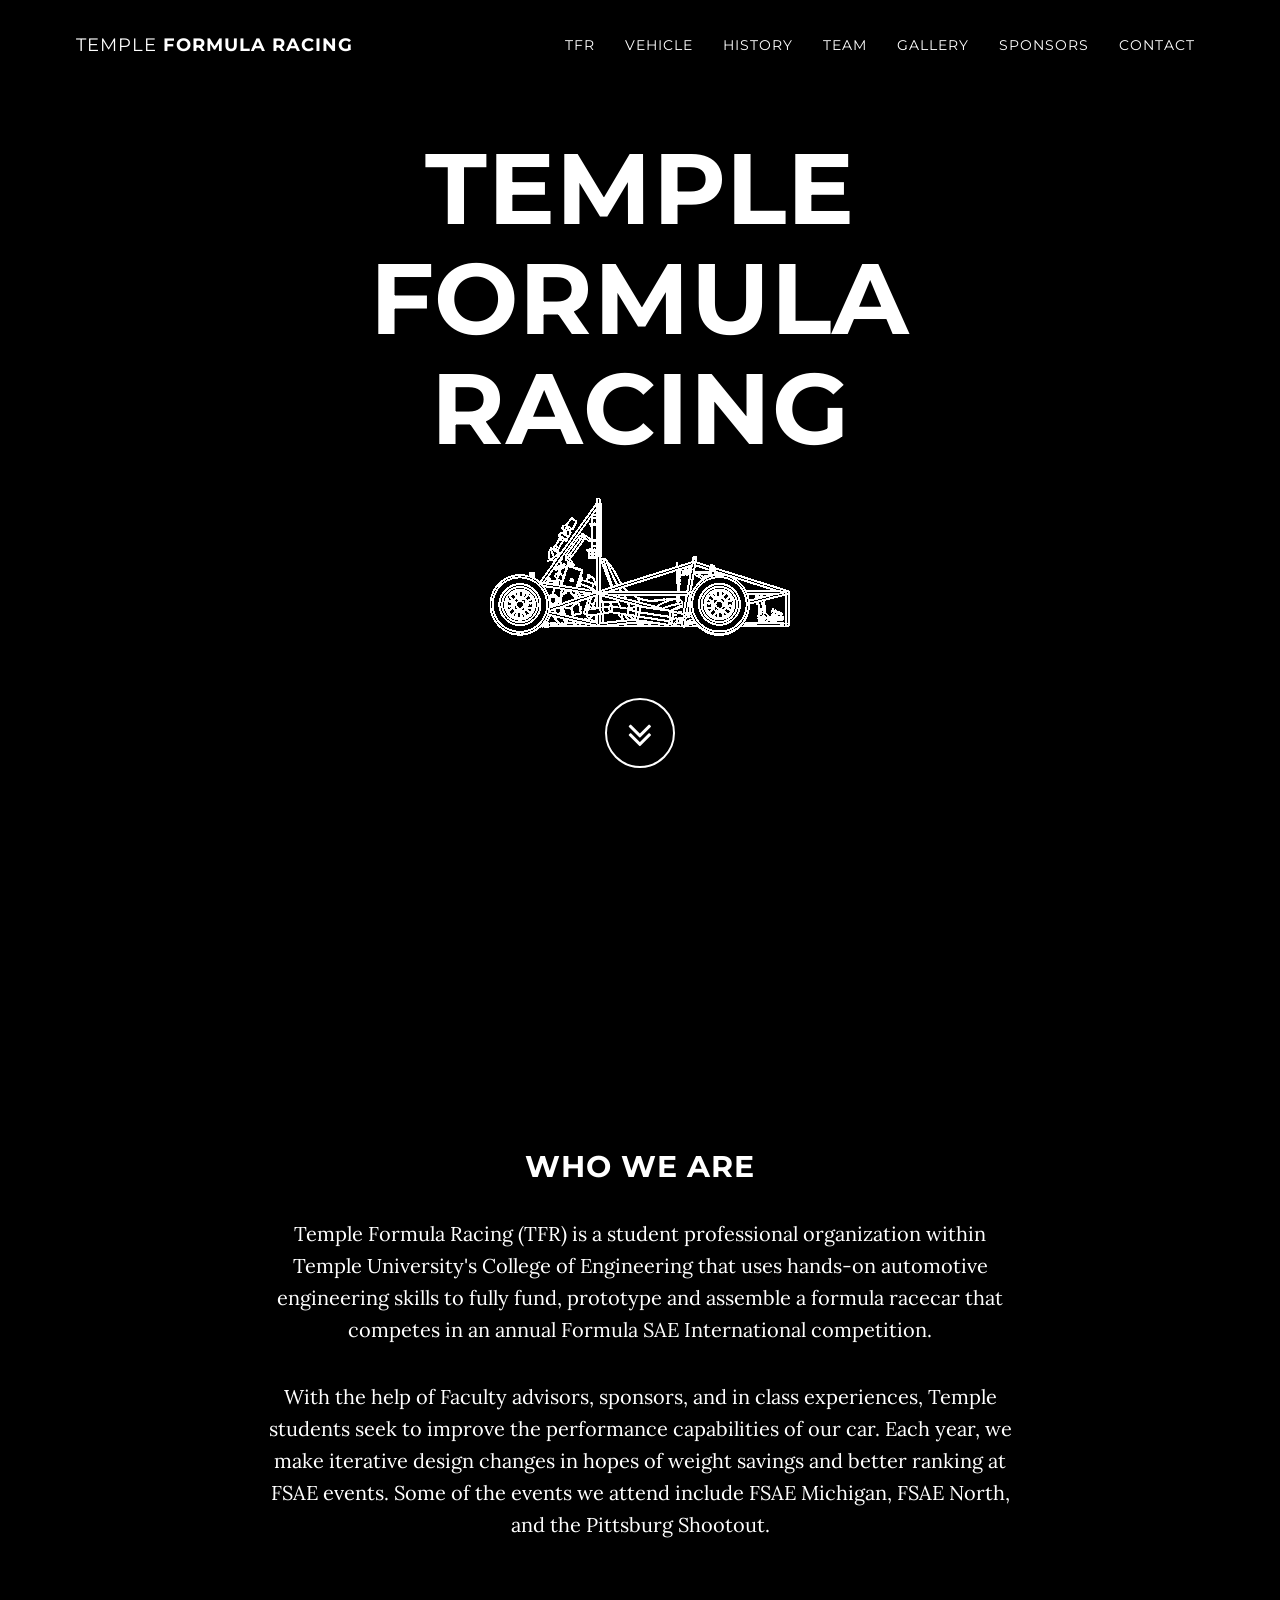
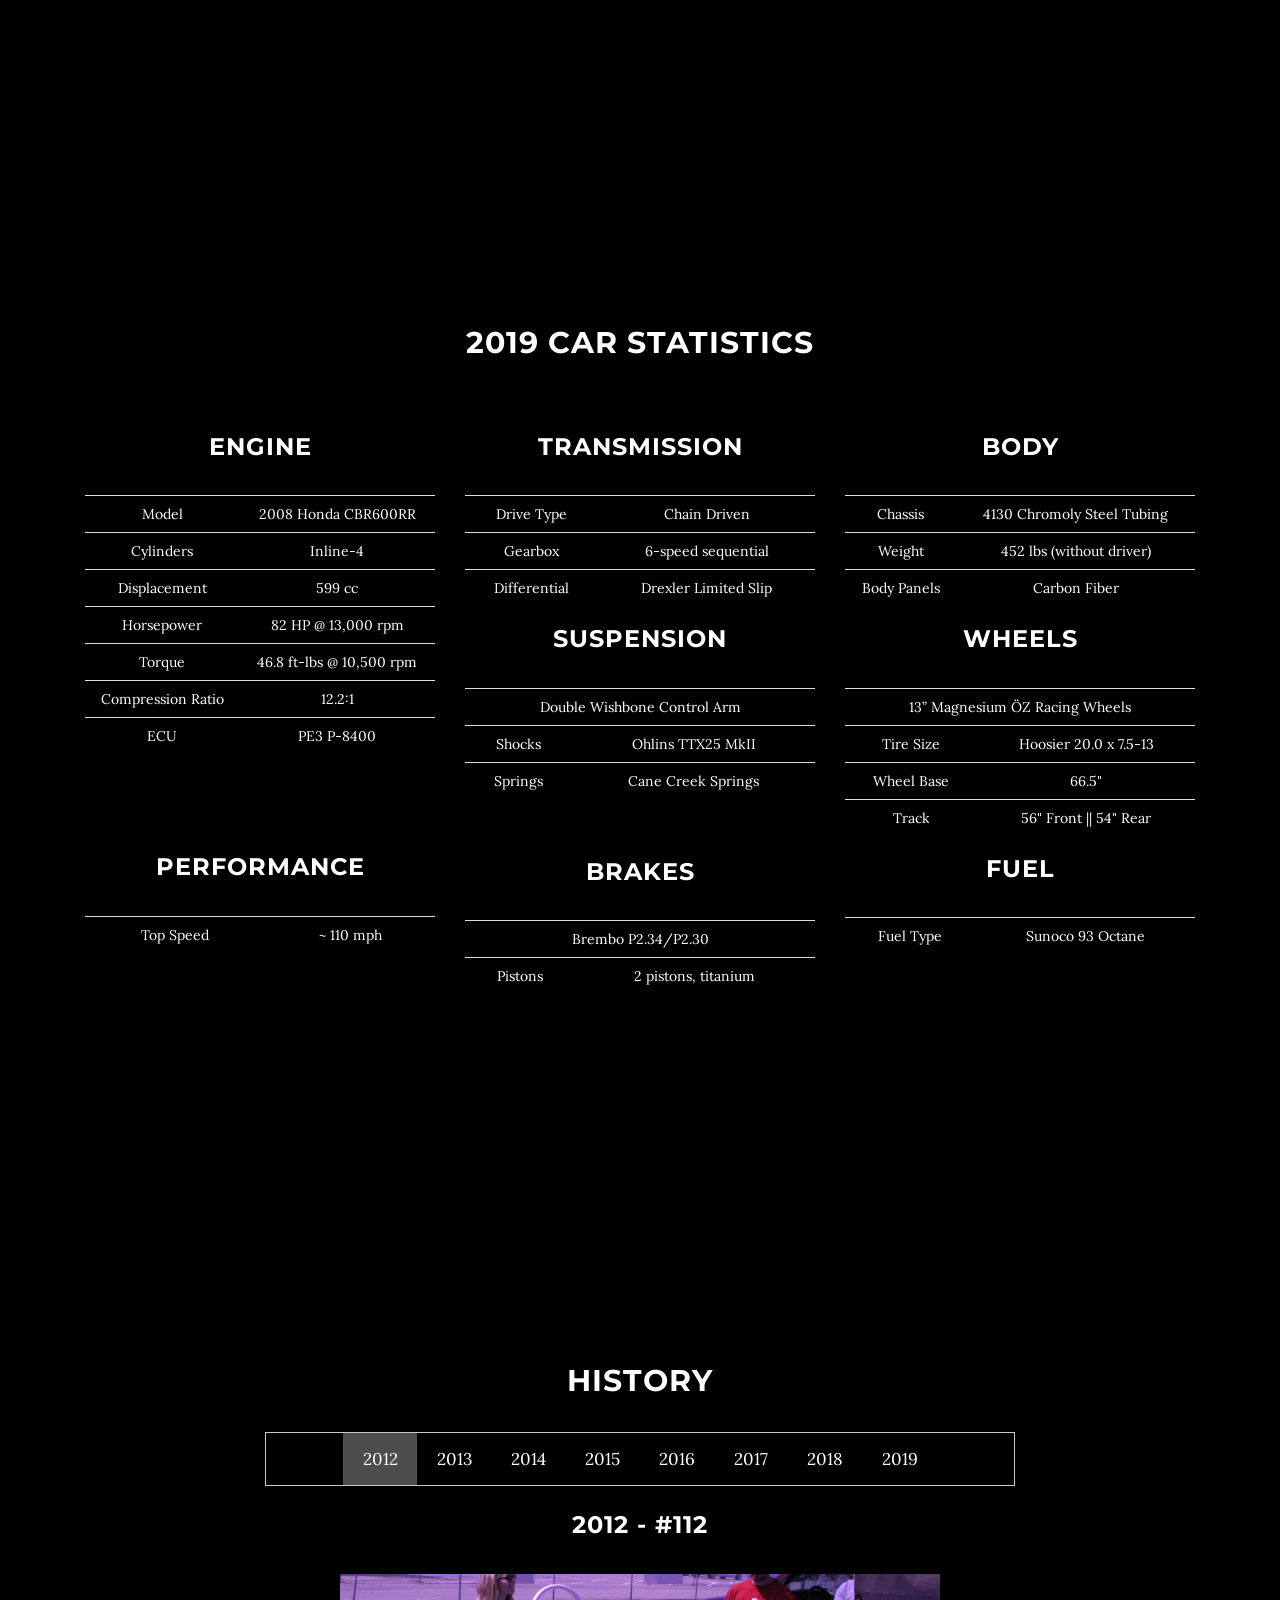
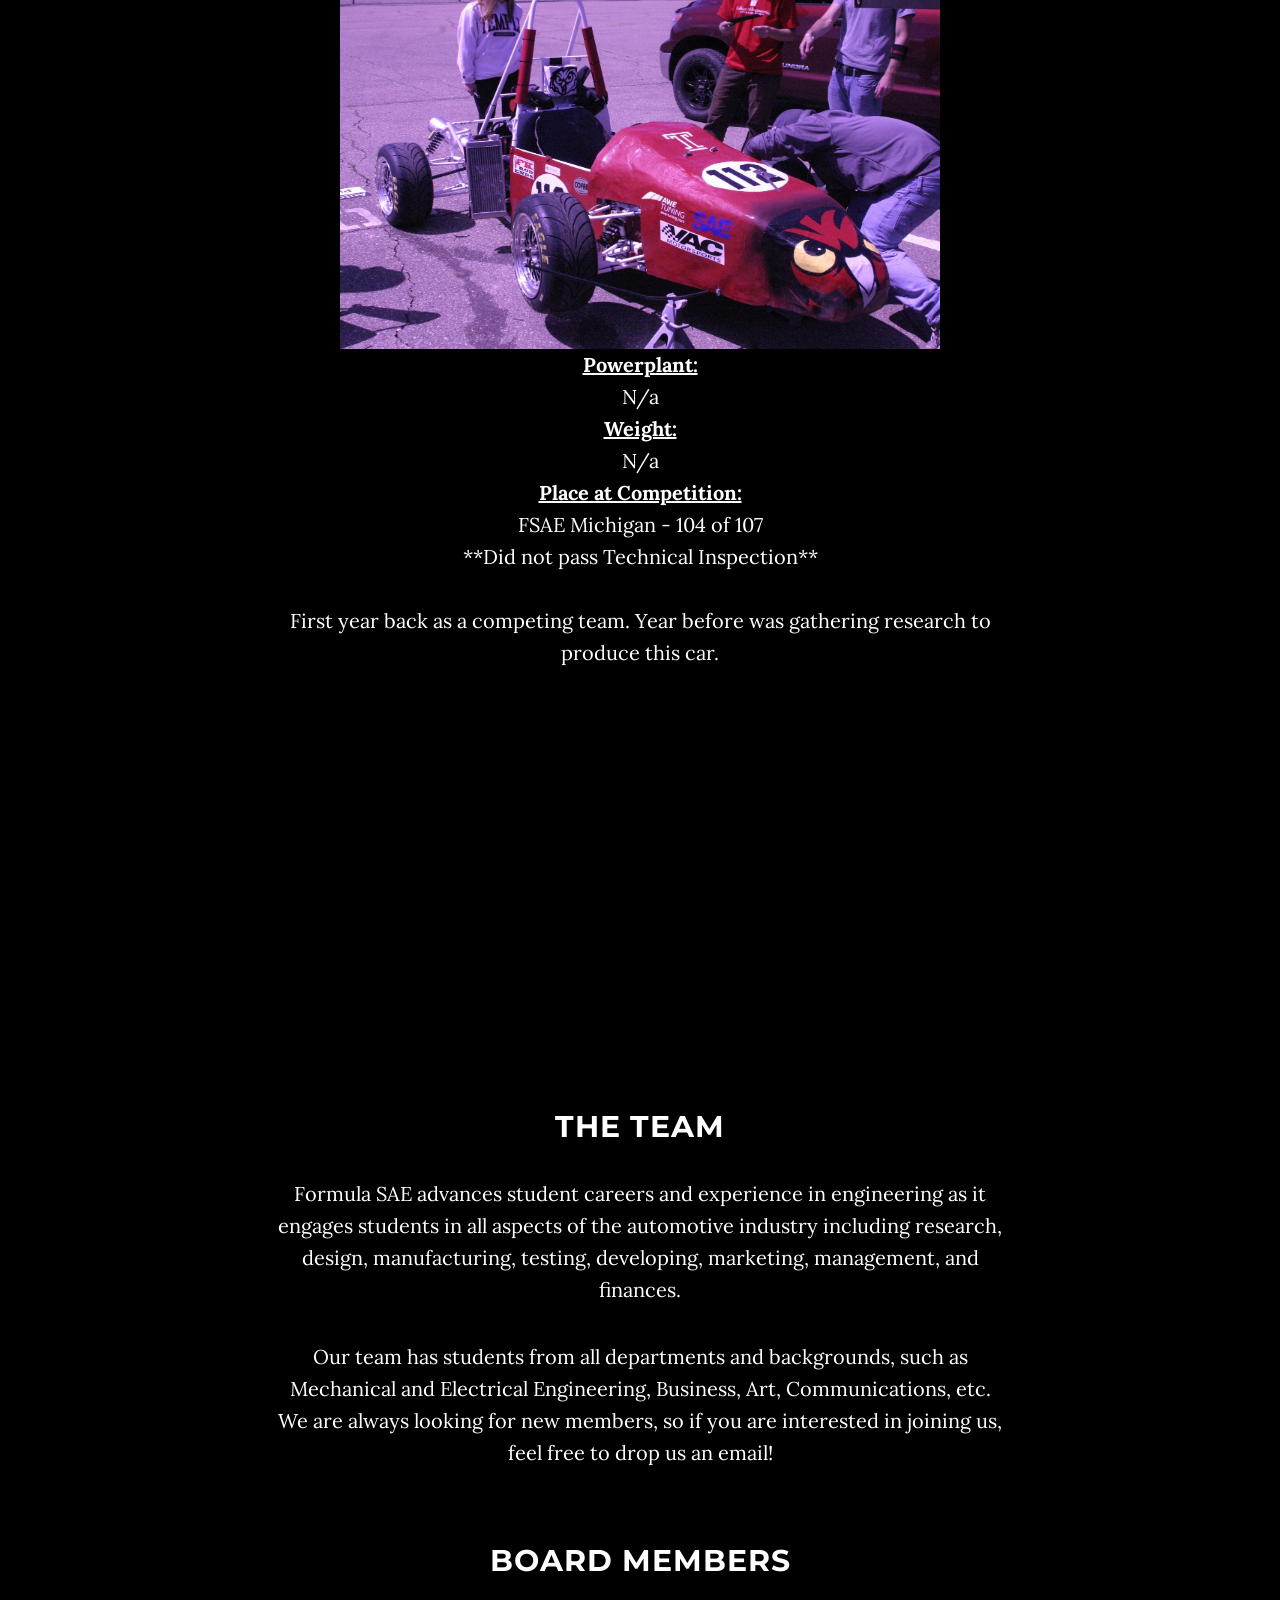
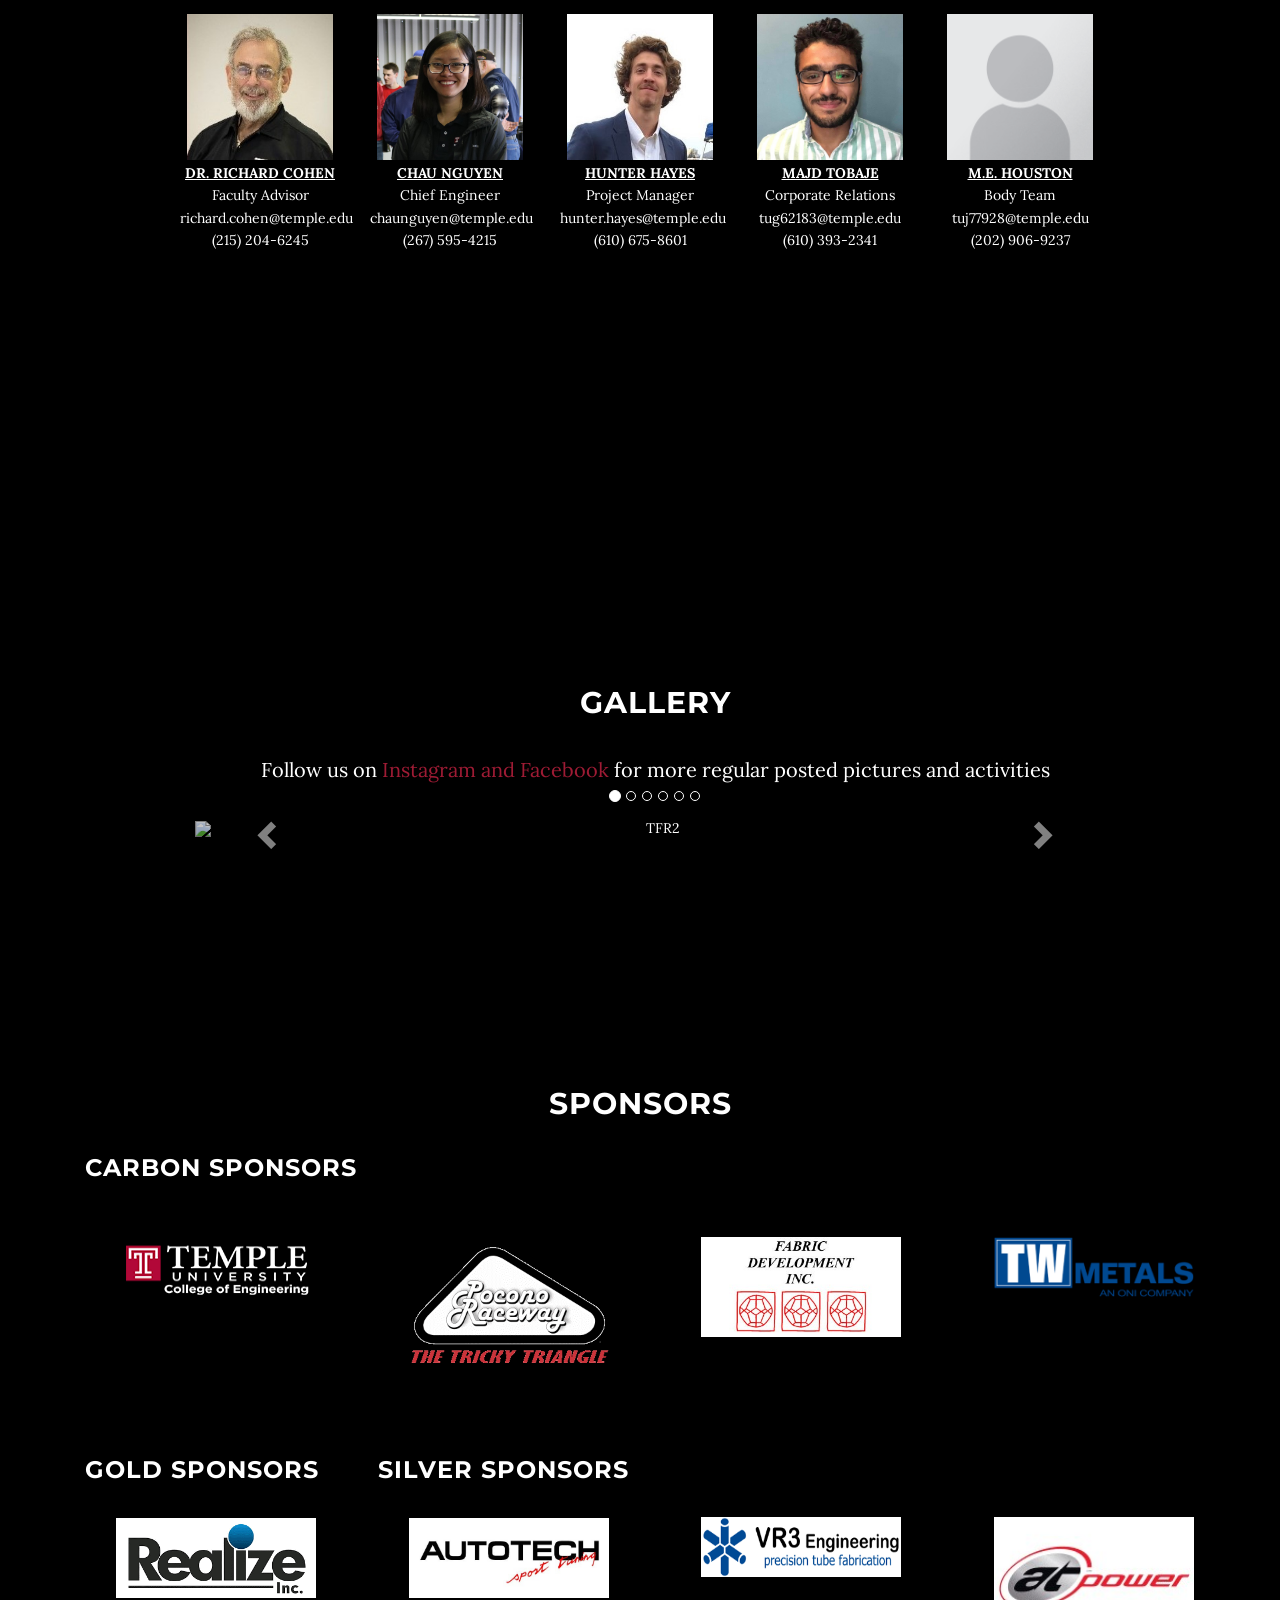
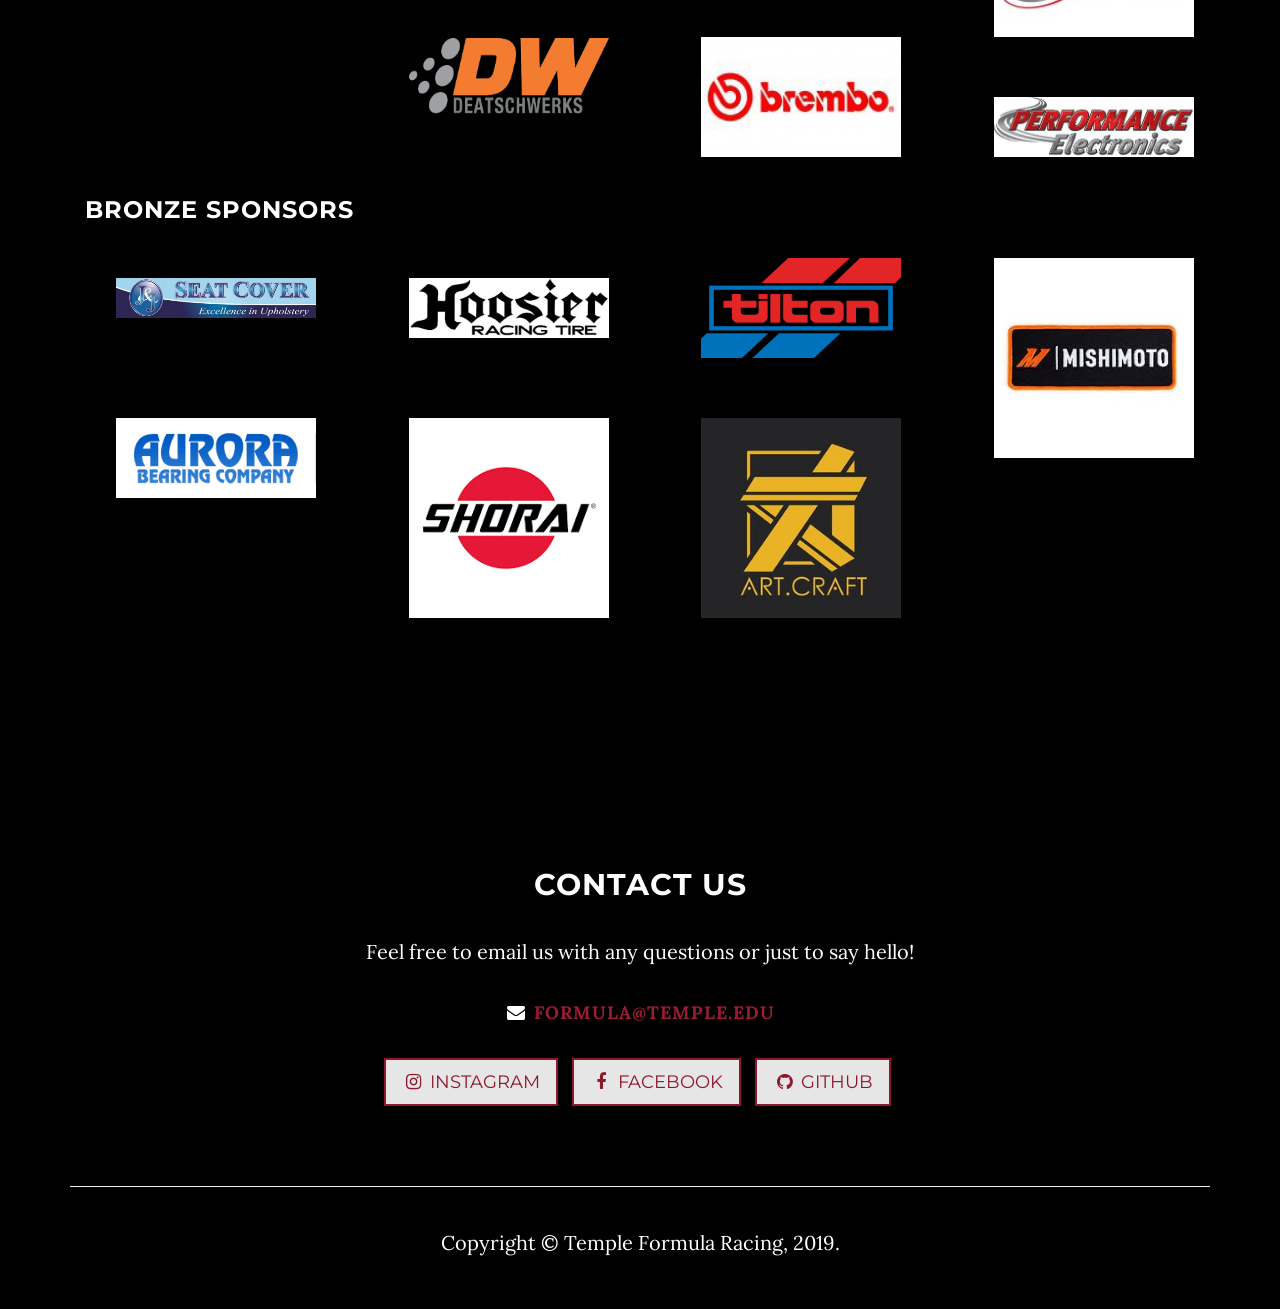
==== index.html @ 34e74f2c "update sponsor section" ====
﻿<!DOCTYPE html>
<html lang="en">

<head>

    <meta charset="utf-8">
    <meta http-equiv="X-UA-Compatible" content="IE=edge">
    <meta name="viewport" content="width=device-width, initial-scale=1">
    <meta name="description" content="">
    <meta name="author" content="">

    <title>Temple University Formula Racing</title>

    <!-- Bootstrap Core CSS -->
    <link href="vendor/bootstrap/css/bootstrap.min.css" rel="stylesheet">

    <!-- Custom Fonts -->
    <link href="vendor/font-awesome/css/font-awesome.min.css" rel="stylesheet" type="text/css">
    <link href="https://fonts.googleapis.com/css?family=Lora:400,700,400italic,700italic" rel="stylesheet" type="text/css">
    <link href="https://fonts.googleapis.com/css?family=Montserrat:400,700" rel="stylesheet" type="text/css">

    <!-- Theme CSS -->
    <link href="css/grayscale.css" rel="stylesheet">

    <!-- HTML5 Shim and Respond.js IE8 support of HTML5 elements and media queries -->
    <!-- WARNING: Respond.js doesn't work if you view the page via file:// -->
    <!--[if lt IE 9]>
        <script src="https://oss.maxcdn.com/libs/html5shiv/3.7.0/html5shiv.js"></script>
        <script src="https://oss.maxcdn.com/libs/respond.js/1.4.2/respond.min.js"></script>
    <![endif]-->

</head>

<body id="page-top" data-spy="scroll" data-target=".navbar-fixed-top">

    <!-- Navigation -->
    <nav class="navbar navbar-custom navbar-fixed-top" role="navigation">
        <div class="container">
            <div class="navbar-header">
                <button type="button" class="navbar-toggle" data-toggle="collapse" data-target=".navbar-main-collapse">
                    Menu <i class="fa fa-bars"></i>
                </button>
                <a class="navbar-brand page-scroll" href="#page-top">
                    <i class="fa"></i> <span class="light">Temple</span> Formula Racing
                </a>
            </div>

            <!-- Collect the nav links, forms, and other content for toggling -->
            <div class="collapse navbar-collapse navbar-right navbar-main-collapse">
                <ul class="nav navbar-nav">
                    <!-- Hidden li included to remove active class from about link when scrolled up past about section -->
                    <li class="hidden">
                        <a href="#page-top"></a>
                    </li>
                    <li>
                        <a class="page-scroll" href="#about">TFR</a>
                    </li>
                    <li>
                        <a class="page-scroll" href="#vehicles">Vehicle</a>
                    </li>
                    <li>
                        <a class="page-scroll" href="#history">History</a>
                    </li>
                    <li>
                        <a class="page-scroll" href="#team">Team</a>
                    </li>
                    <li>
                        <a class="page-scroll" href="#gallery">Gallery</a>
                    </li>
                    <li>
                        <a class="page-scroll" href="#sponsors">Sponsors</a>
                    </li>
                    <li>
                        <a class="page-scroll" href="#contact">Contact</a>
                    </li>
                </ul>
            </div>
            <!-- /.navbar-collapse -->
        </div>
        <!-- /.container -->
    </nav>

    <!-- Intro Header -->
    <header class="intro">
      <video id="video" class="splash-video" autoplay muted>
        <source src="./img/bg_vid.webm" type="video/webm">
      </video>
        <div class="intro-body">
            <div class="container">
                <div class="row">
                    <div class="col-md-8 col-md-offset-2">
                        <h1 class="brand-heading">Temple Formula Racing</h1>
                        <img src="./img/tfr_logo_ft_white.png">
                        <p class="intro-text"></p>
                        <a href="#about" class="btn btn-circle page-scroll">
                            <i class="fa fa-angle-double-down animated"></i>
                        </a>
                    </div>
                </div>
            </div>
        </div>
    </header>

    <!-- About Section -->
    <section id="about" class="container content-section text-center">
        <div class="row">
            <div class="col-lg-8 col-lg-offset-2">
                <h2>Who We Are</h2>
                <p>Temple Formula Racing (TFR) is a student professional organization within Temple University's College of Engineering that uses hands-on 
                    automotive engineering skills to fully fund, prototype and assemble a formula racecar that competes in an annual Formula SAE International competition.</p>
                <p>With the help of Faculty advisors, sponsors, and in class experiences, Temple students seek to improve the performance capabilities of our car. 
                    Each year, we make iterative design changes in hopes of weight savings and better ranking at FSAE events. Some of the events we attend include FSAE Michigan, 
                    FSAE North, and the Pittsburg Shootout.</p>
            </div>
        </div>
    </section>
    
    <!-- Vehicles Section -->
    <section id="vehicles" class="content-section text-center">
        <div class="vehicles-section">
            <div class="container">
                <div class="col-lg-8 col-lg-offset-2">
                    <h2>2019 Car Statistics</h2>
                    <br />
                    <br />
                </div>
            </div>

            <div class="container">
                <div class="col-lg-4">
                    <h3>Engine</h3>
                    <table class="table">
                        <tr>
                            <td>Model</td>
                            <td>2008 Honda CBR600RR</td>
                        </tr>
                        <tr>
                            <td>Cylinders</td>
                            <td>Inline-4</td>
                        </tr>
                        <tr>
                            <td>Displacement</td>
                            <td>599 cc</td>
                        </tr>
                        <tr>
                            <td>Horsepower</td>
                            <td>82 HP @ 13,000 rpm</td>
                        </tr>
                        <tr>
                            <td>Torque</td>
                            <td>46.8 ft-lbs @ 10,500 rpm</td>
                        </tr>
                        <tr>
                            <td>Compression Ratio</td>
                            <td>12.2:1</td>
                        </tr>
                        <tr>
                            <td>ECU</td>
                            <td>PE3 P-8400</td>
                        </tr>
                    </table>
                    <br /><br /><br /><br />
                    <h3>Performance</h3>
                    <table class="table">
                        <tr>
                            <td>Top Speed</td>
                            <td>~ 110 mph</td>
                        </tr>
                    </table>

                </div>

                <div class="col-lg-4">
                    <h3>Transmission</h3>
                    <table class="table">
                        <tr>
                            <td>Drive Type</td>
                            <td>Chain Driven</td>
                        </tr>
                        <tr>
                            <td>Gearbox</td>
                            <td>6-speed sequential</td>
                        </tr>
                        <tr>
                            <td>Differential</td>
                            <td>Drexler Limited Slip</td>
                        </tr>
                    </table>
                    
                    <h3>Suspension</h3>
                    <table class="table">
                        <tr>
                            <td colspan="2">Double Wishbone Control Arm</td>
                        </tr>
                        <tr>
                            <td>Shocks</td>
                            <td>Ohlins TTX25 MkII</td>
                        </tr>
                        <tr>
                            <td>Springs</td>
                            <td>Cane Creek Springs</td>
                        </tr>
                    </table>
                    <br /><br />
                    <h3>Brakes</h3>
                    <table class="table">
                        <tr>
                            <td colspan="2">Brembo P2.34/P2.30</td>
                        </tr>
                        <tr>
                            <td>Pistons</td>
                            <td>2 pistons, titanium</td>
                    </table>

                </div>

                <div class="col-lg-4">
                    <h3>Body</h3>
                    <table class="table">
                        <tr>
                            <td>Chassis</td>
                            <td>4130 Chromoly Steel Tubing</td>
                        </tr>
                        <tr>
                            <td>Weight</td>
                            <td>452 lbs (without driver)</td>
                        </tr>
                        <tr>
                            <td>Body Panels</td>
                            <td>Carbon Fiber</td>
                        </tr>
                    </table>

                    <h3>Wheels</h3>
                    <table class="table">
                        <tr>
                            <td colspan="2">13” Magnesium ӦZ Racing Wheels</td>
                        </tr>
                        <tr>
                            <td>Tire Size</td>
                            <td>Hoosier 20.0 x 7.5-13</td>
                        </tr>
                        <tr>
                            <td>Wheel Base</td>
                            <td>66.5"</td>
                        </tr>
                        <tr>
                            <td>Track</td>
                            <td>56" Front || 54" Rear</td>
                        </tr>
                    </table>

                    <h3>Fuel</h3>
                    <table class="table">
                        <tr>
                            <td>Fuel Type</td>
                            <td>Sunoco 93 Octane</td>
                        </tr>
                    </table>
                </div>

            </div>
        </div>
    </section>

    <!-- History Section -->
    <section id="history" class="container content-section text-center">
        <div class="row">
            <div class="col-lg-8 col-lg-offset-2">
                
                <h2>History</h2>

                <div class="tab">
                    <div class="col-lg-12 col-lg-offset-1">
                        <button class="tablinks" onclick="openYear(event, '2012')" id="defaultOpen">2012</button>
                        <button class="tablinks" onclick="openYear(event, '2013')">2013</button>
                        <button class="tablinks" onclick="openYear(event, '2014')">2014</button>
                        <button class="tablinks" onclick="openYear(event, '2015')">2015</button>
                        <button class="tablinks" onclick="openYear(event, '2016')">2016</button>
                        <button class="tablinks" onclick="openYear(event, '2017')">2017</button>
                        <button class="tablinks" onclick="openYear(event, '2018')">2018</button>
                        <button class="tablinks" onclick="openYear(event, '2019')">2019</button>
                    </div>
                </div>
                <br />
                <!--2012-->
                <div id="2012" class="tabcontent">
                    <h3>2012 - #112</h3>
                    <img src="./img/cars/2012.jpg" width="600" height="375" />
                    <p>
                        <u><b>Powerplant:</b></u><br />
                        N/a<br />
                        <u><b>Weight:</b></u><br />
                        N/a<br />
                        <u><b>Place at Competition:</b></u><br />
                        FSAE Michigan - 104 of 107<br />
                        **Did not pass Technical Inspection**<br /><br />
                        First year back as a competing team. Year before was gathering research to produce this car.
                    </p>
                </div>
                <!--2013-->
                <div id="2013" class="tabcontent">
                    <h3>2013 - #32</h3>
                    <img src="./img/cars/2013.jpg" width="600" height="325" />
                    <p>
                        <u><b>Powerplant:</b></u><br />
                        Yamaha FZ6R<br />
                        <u><b>Weight:</b></u><br />
                        547 lbs<br />
                        <u><b>Place at Competition:</b></u><br />
                        FSAE Michigan - 104 of 104<br />
                        **Did not pass Technical Inspection**<br />
                    </p>
                    <div class="row">
                        <div class="col-lg-3"></div>
                        <div class="col-lg-6">
                            <p style="text-align: left;">Upgrades:</p>
                            <ul style="text-align: left;">
                                <li>3D printed intake</li>
                                <li>First year with sidepods</li>
                                <li>First year to use female nosecones for the body work</li>
                                <li>Built own differential for senior design</li>
                                <li>Intake with vortex generators</li>
                            </ul>
                        </div>
                        <div class="col-lg-3"></div>
                    </div>
                    <br />
                    <p>Uprights failed at competition. Ran a single brake in the rear which is part of the reason we failed braking.</p>
                </div>
                <!--2014-->
                <div id="2014" class="tabcontent">
                    <h3>2014 - #17</h3>
                    <img src="./img/cars/2014.jpg" width="600" height="400" />
                    <p>
                        <u><b>Powerplant:</b></u><br />
                        Yamaha FZ6R<br />
                        <u><b>Weight:</b></u><br />
                        N/a<br />
                        <u><b>Place at Competition:</b></u><br />
                        FSAE Michigan - 107 of 107<br />
                        **Did not pass Technical Inspection**<br />
                    </p>
                    <div class="row">
                        <div class="col-lg-6">
                            <p style="text-align: left;">Upgrades:</p>
                            <ul style="text-align: left;">
                                <li>Suicide shifter, clutch on shifter</li>
                                <li>Seat was an expanding foam mold seat</li>
                                <li>Welded aluminum intake</li>
                            </ul>
                        </div>
                        <div class="col-lg-6">
                            <p style="text-align: left;">Areas to Improve:</p>
                            <ul style="text-align: left;">
                                <li>Seat weighed 17 lbs. Carbon fiber with fiberglass in between</li>
                                <li>Leaks in gas tanks and fuel lines</li>
                                <li>Brakes did not work, flarings were not good and wouldn’t stop</li>
                                <li>Over assumed thickness on all body panels</li>
                            </ul>
                        </div>
                    </div>
                    <br />
                    <p>Anti-dive and anti-squat built in but was not designed well enough. 400lb springs would not work and then 600 lb springs would not fit. 
                       Rake designed into the chassis. Set the stage for later years chassis.</p>
                </div>
                <!--2015-->
                <div id="2015" class="tabcontent">
                    <h3>2015 - #113</h3>
                    <img src="./img/cars/2015.jpg" width="600" height="400" />
                    <p>
                        <u><b>Powerplant:</b></u><br />
                        Yamaha FZ6R<br />
                        <u><b>Weight:</b></u><br />
                        508 lbs<br />
                        <u><b>Place at Competition:</b></u><br />
                        Formula North - 104 of 109<br />
                        **Did not pass Technical Inspection**<br />
                    </p>
                    <div class="row">
                        <div class="col-lg-6">
                            <p style="text-align: left;">Upgrades:</p>
                            <ul style="text-align: left;">
                                <li>Plenum with top sloping contour. Better in manufacturing than concicle design</li>
                                <li>Resin infused Nose Cone</li>
                                <li>Chassis was much more machinable</li>
                                <li>Suspension geometry was more conventional and predictable</li>
                                <li>New Member orientations had strong turnout and retention</li>
                            </ul>
                        </div>
                        <div class="col-lg-6">
                            <p style="text-align: left;">Areas to Improve:</p>
                            <ul style="text-align: left;">
                                <li>Needed a new firmware update at competition</li>
                                <li>Brakes lines did not hold</li>
                                <li>Differential shattered because of incorrect wall thickness</li>
                                <li>Nine uprights machined because of incorrect tolerances</li>
                            </ul>
                        </div>
                    </div>
                </div>
                <!--2016-->
                <div id="2016" class="tabcontent">
                    <h3>2016 - #31</h3>
                    <img src="./img/cars/2016.jpg" width="600" height="325" />
                    <p>
                        <u><b>Powerplant:</b></u><br />
                        Yamaha FZ6R<br />
                        <u><b>Weight:</b></u><br />
                        506 lbs<br />
                        <u><b>Place at Competition:</b></u><br />
                        FSAE Lincoln - 48 of 70<br />
                    </p>
                    <div class="row">
                        <div class="col-lg-6">
                            <p style="text-align: left;">Upgrades:</p>
                            <ul style="text-align: left;">
                                <li>Carbon Intake, Dashboard, Steering Wheel, Underbody, Footrest, Nosecone, Headrest Plate, Sidepods, Shifter</li>
                                <li>Converging/Diverging nozzle for the restrictor which allowed minimal head loss in restrictor</li>
                                <li>Torsen Differential purchased</li>
                                <li>First year working with Hillock Anodizing</li>
                            </ul>
                        </div>
                        <div class="col-lg-6">
                            <p style="text-align: left;">Areas to Improve:</p>
                            <ul style="text-align: left;">
                                <li>Heating issues; radiator sat behind the headrest, which was bad for cooling and we had to run a really lean tune</li>
                                <li>Black flagged for leaking oil and wheels were about to fall off</li>
                                <li>Did not get proper press fit on upright bearings</li>
                            </ul>
                        </div>
                    </div>
                    <br />
                    <p>Most improved and quietest car. First year to compete in endurance!</p>
                </div>
                <!--2017-->
                <div id="2017" class="tabcontent">
                    <h3>2017 - #71</h3>
                    <img src="./img/cars/2017.jpg" width="600" height="400" />
                    <p>
                        <u><b>Powerplant:</b></u><br />
                        2008 Honda CBR 600RR<br />
                        <u><b>Weight:</b></u><br />
                        483 lbs<br />
                        <u><b>Place at Competition:</b></u><br />
                        FSAE Michigan - 72 of 109<br />
                    </p>
                    <div class="row">
                        <p style="text-align: left;">Upgrades:</p>
                        <div class="col-lg-6">
                            <ul style="text-align: left;">
                                <li>First year with a Honda CBR600RR</li>
                                <li>Performance Electronics ECU</li>
                                <li>Non 2D profile uprights</li>
                                <li>Chassis shrunk in roll hoops</li>
                                <li>Aerodynamic undertray</li>
                                <li>ntake optimization
                                    <ul>
                                        <li>More even pressure distribution along cylinders</li>
                                        <li>Larger plenum volume</li>
                                        <li>Lower volumetric efficiency rpm optimization</li>
                                    </ul>
                                </li>
                                
                            </ul>
                        </div>
                        <div class="col-lg-6">
                            <ul style="text-align: left;">
                                <li>First year with Drexler Differential</li>
                                <li>Continuously molded nose cone, ease in manufacturing</li>
                                <li>Properly designed cooling system with heat exchanger calculations</li>
                                <li>Rocker design changes
                                    <ul>
                                        <li>2 Aluminum 2D profiles bolted together</li>
                                        <li>Saved a considerable amount of weight</li>
                                    </ul>
                                </li>
                            </ul>
                        </div>
                    </div>
                    <br />
                    <p>Technical bed in advancements for aerodynamics. Made it through endurance. Best placing at competition ever! Best design judging report scores.</p>
                </div>
                <!--2018-->
                <div id="2018" class="tabcontent">
                    <h3>2018 - #124</h3>
                    <img src="./img/cars/2018.jpg" width="600" height="400" />
                    <p>
                        <u><b>Powerplant:</b></u><br />
                        2008 Honda CBR 600RR<br />
                        <u><b>Weight:</b></u><br />
                        479 lbs<br />
                        <u><b>Place at Competition:</b></u><br />
                        FSAE Michigan - 82 of 114<br />
                    </p>
                    <div class="row">
                        <div class="col-lg-3"></div>
                        <div class="col-lg-6">
                            <p style="text-align: left;">Upgrades:</p>
                            <ul style="text-align: left;">
                                <li>Suspension Design Improvements</li>
                                <li>Best and tightest shifting ever, right side of car</li>
                                <li>Improved weight savings</li>
                                <li>Optimized injector angle, directly into the cylinder</li>
                            </ul>
                        </div>
                        <div class="col-lg-3"></div>
                    </div>
                    <br />
                    <p>Masterlink on chain failed during endurance.</p>
                </div>
                <!--2019-->
                <div id="2019" class="tabcontent">
                    <h3>2019 - #78</h3>
                    <img src="./img/cars/2019.jpg" width="600" height="400" />
                    <p>
                        <u><b>Powerplant:</b></u><br />
                        2008 Honda CBR 600RR<br />
                        <u><b>Weight:</b></u><br />
                        452 lbs<br />
                        <u><b>Place at Competition:</b></u><br />
                        FSAE Michigan - 77 of 108<br />
                    </p>
                    <div class="row">
                        <div class="col-lg-6">
                            <p style="text-align: left;">Upgrades:</p>
                            <ul style="text-align: left;">
                                <li>New Sidepod Design</li>
                                <li>Carbon-Nomex Undertray</li>
                                <li>45-tooth Vortex Sprocket</li>
                                <li>First year using OZ Magnesium Racing Wheels</li>
                                <li>Pedal Pack adjustment improvements</li>
                                <li>Removed chassis tubes for weight savings</li>
                            </ul>
                        </div>
                        <div class="col-lg-6">
                            <p style="text-align: left;">Areas to Improve:</p>
                            <ul style="text-align: left;">
                                <li>Sprocket adapter sheared during 2nd Acceleration run</li>
                                <li>Engine seized at the end of our third run of Autocross
                                <ul>
                                    <li>Spun all 4 Rod Bearings</li>
                                    <li>Oil starvation in Crankcasing</li>
                                </ul>
                                </li>
                                <li>Differential Alignment</li>
                            </ul>
                        </div>
                    </div>
                    <br />
                    <p>Passed Technical Inspection first try. Struggled at Fuel, Braking, and Sound but eventually passed. 
                       Full engine swap to 2017 engine the night before Endurance. Made it 6 laps around endurance before we threw the chain from the rear sprocket.</p>
                </div>
                <!--2020-->
                <!--<div id="2020" class="tabcontent">
                    <h3>2010 - #???</h3>
                    <p>Coming Soon!</p>
                </div>-->

            </div>
        </div>
   </section>

    <!-- Team Section -->
    <section id="team" class="content-section text-center">
        <div class="team-section">
            <div class="container">
                <div class="col-lg-8 col-lg-offset-2">
                    <h2>The Team</h2>
                    <p>Formula SAE advances student careers and experience in engineering as it engages students in all aspects of the automotive industry including research, design, manufacturing, testing, developing, marketing, management, and finances.</p>
                    <p>Our team has students from all departments and backgrounds, such as Mechanical and Electrical Engineering, Business, Art, Communications, etc. We are always looking for new members, so if you are interested in joining us, feel free to drop us an email!</p>
                </div>
            </div>
            <br /><br />
            <div class="container">
                <h2>Board Members</h2>
                <div class="col-lg-1"></div>
                <div class="col-lg-2">
                    <img src="./img/profile/cohen.jpg" width="150" height="150" style="border: 2px solid black;" />
                    <p style="font-size: 100%;">
                        <u><b style="font-size: 100%; text-transform: uppercase;">Dr. Richard Cohen</b></u><br />
                        Faculty Advisor<br />
                        richard.cohen@temple.edu<br />
                        (215) 204-6245
                    </p>
                </div>
                <div class="col-lg-2">
                    <img src="./img/profile/chau.jpg" width="150" height="150" style="border: 2px solid black;" />
                    <p style="font-size: 100%;">
                        <u><b style="font-size: 100%; text-transform: uppercase;">Chau Nguyen</b></u><br />
                        Chief Engineer<br />
                        chaunguyen@temple.edu<br />
                        (267) 595-4215
                    </p>
                </div>
                <div class="col-lg-2">
                    <img src="./img/profile/hunter.jpg" width="150" height="150" style="border: 2px solid black;" />
                    <p style="font-size: 100%;">
                        <u><b style="font-size: 100%; text-transform: uppercase;">Hunter Hayes</b></u><br />
                        Project Manager<br />
                        hunter.hayes@temple.edu<br />
                        (610) 675-8601
                    </p>
                </div>
                <div class="col-lg-2">
                    <img src="./img/profile/majd.jpg" width="150" height="150" style="border: 2px solid black;" />
                    <p style="font-size: 100%;">
                        <u><b style="font-size: 100%; text-transform: uppercase;">Majd Tobaje</b></u><br />
                        Corporate Relations<br />
                        tug62183@temple.edu<br />
                        (610) 393-2341
                    </p>
                </div>
                <div class="col-lg-2">
                    <img src="./img/profile.png" width="150" height="150" style="border: 2px solid black;" />
                    <p style="font-size: 100%;">
                       <u><b style="font-size: 100%; text-transform: uppercase;">M.E. Houston</b></u><br />
                        Body Team<br />
                        tuj77928@temple.edu<br />
                        (202) 906-9237
                    </p>
                </div>
                <div class="col-lg-1"></div>
            </div>
        </div>
    </section>
    
    <!-- Gallery Section -->
    <section id="gallery" class="container content-section text-center">
        <div class="gallery-section">
            <div class="container">
                <h2>Gallery</h2>
                <p>Follow us on <a class="page-scroll" href="#contact">Instagram and Facebook </a> for more regular posted pictures and activities</p>
                <!--<div class="col-lg-1"></div>-->
                <div class="col-lg-10 col-lg-offset-1">
                    <div id="myCarousel" class="carousel slide" data-ride="carousel">
                        <!-- Indicators -->
                        <ol class="carousel-indicators">
                            <li data-target="#myCarousel" data-slide-to="0" class="active"></li>
                            <li data-target="#myCarousel" data-slide-to="1"></li>
                            <li data-target="#myCarousel" data-slide-to="2"></li>
                            <li data-target="#myCarousel" data-slide-to="3"></li>
                            <li data-target="#myCarousel" data-slide-to="4"></li>
                            <li data-target="#myCarousel" data-slide-to="5"></li>
                        </ol>

                        <!-- Wrapper for slides -->
                        <div class="carousel-inner">
                            <div class="item active">
                                <img src="./img/gallery/g1.jpg" alt="TFR2">
                            </div>

                            <div class="item">
                                <img src="./img/gallery/g2.jpg" alt="TFR3">
                            </div>

                            <div class="item">
                                <img src="./img/gallery/g3.jpg" alt="TFR2">
                            </div>

                            <div class="item">
                                <img src="./img/gallery/g4.jpg" alt="TFR2">
                            </div>

                            <div class="item">
                                <img src="./img/gallery/g5.jpg" alt="TFR2">
                            </div>

                            <div class="item">
                                <img src="./img/gallery/g6.jpg" alt="TFR2">
                            </div>

                        </div>

                        <!-- Left and right controls -->
                        <a class="left carousel-control" href="#myCarousel" data-slide="prev">
                            <span class="glyphicon glyphicon-chevron-left"></span>
                            <span class="sr-only">Previous</span>
                        </a>
                        <a class="right carousel-control" href="#myCarousel" data-slide="next">
                            <span class="glyphicon glyphicon-chevron-right"></span>
                            <span class="sr-only">Next</span>
                        </a>
                    </div>
                </div>
                <!--<div class="col-lg-1"></div>-->
            </div>
        </div>
    </section>

    <!-- Sponsor Section -->
    <section id="sponsors" class="container content-section text-center">
        <div class="row">
            <div class="col-lg-8 col-lg-offset-2">
                <h2>Sponsors</h2>
                <!--<img src="./img/2018_Sponsors.png" width="700" height="770" />-->
            </div>
        </div>
        <div class="container">
            <!--<div class="row">
            <div class="col-lg-3"><!--First Column
                <a href="https://engineering.temple.edu/" target="_blank"><img src="./img/sponsors/1.png" width="200" height="200" /></a>
                <a href="https://realizeinc.com/" target="_blank"><img src="./img/sponsors/5.png" width="200" height="80" /></a>
                <br /><br /><br /><br />
                <a href="https://www.brembo.com/en/" target="_blank"><img src="./img/sponsors/9.jpg" width="200" height="120" /></a>
                <br /><br /><br /><br />
                <a href="https://www.mishimoto.com" target="_blank"><img src="./img/sponsors/13.jpg" width="200" height="200" /></a>
            </div>
            <div class="col-lg-3"><!--Second Column
                <a href="https://www.poconoraceway.com/" target="_blank"><img src="./img/sponsors/2.png" width="200" height="200" /></a>
                <a href="https://autotech.com/" target="_blank"><img src="./img/sponsors/6.jpg" width="200" height="80" /></a>
                <br /><br /><br /><br /><br /><br />
                <a href="https://jandjseatcover.com/" target="_blank"><img src="./img/sponsors/10.jpg" width="200" height="40" /></a>
                <br /><br /><br /><br /><br /><br />
                <a href="https://shoraipower.com/en/?gclid=Cj0KCQjw4s7qBRCzARIsAImcAxZPU-t6rxDx2J6Bo3lyp_u3_-AioDM-Yf05LvfoPLFrAzQG3-JqJtMaAkyhEALw_wcB" 
                    target="_blank"><img src="./img/sponsors/14.png" width="200" height="200" /></a>
            </div>
            <div class="col-lg-3"><!--Third Column
                <br /><br />
                <a href="https://www.fabricdevelopment.com/en" target="_blank"><img src="./img/sponsors/3.jpg" width="200" height="100" /></a>
                <br /><br /><br /><br />
                <a href="https://vr3.ca/" target="_blank"><img src="./img/sponsors/7.png" width="200" height="60" /></a>
                <br /><br /><br /><br /><br /><br /><br />
                <a href="https://www.brandsoftheworld.com/logo/hoosier-racing-tire" target="_blank"><img src="./img/sponsors/11.jpg" width="200" height="60" /></a>
                <br /><br /><br /><br /><br />
                <a href="https://www.build.com/artcraft-lighting/c113772?&source=gg_!c125145199!a41133209425!k%2Bartcraft!mb!p1t1!dc!ng!f&gclid=Cj0KCQjw4s7qBRCzARIsAImcAxah9evu2NnTVppFtmMy0fagj43fZZegWESg6_NdH4-E0_kghXJa7H0aAp7fEALw_wcB&gclsrc=aw.ds" 
                    target="_blank"><img src="./img/sponsors/15.jpg" width="200" height="200" /></a>
            </div>
            <div class="col-lg-3"><!--Forth Column
                <br /><br /><br /><br />
                <a href="https://www.twmetals.com/" target="_blank"><img src="./img/sponsors/4.png" width="200" height="60" /></a>
                <br /><br /><br /><br />
                <a href="http://pe-ltd.com/" target="_blank"><img src="./img/sponsors/8.jpg" width="200" height="60" /></a>
                <br /><br /><br /><br /><br /><br />
                <a href="https://tiltonracing.com/" target="_blank"><img src="./img/sponsors/12.png" width="200" height="100" /></a>
            </div>
            </div>-->

            <h3 style="text-align: left;">Carbon Sponsors</h3>
            <div class="row">
                <div class="col-lg-3">
                    <a href="https://engineering.temple.edu/" target="_blank"><img src="./img/sponsors/1.png" width="200" height="100" /></a>
                </div>
                <div class="col-lg-3">
                    <a href="https://www.poconoraceway.com/" target="_blank"><img src="./img/sponsors/2.png" width="200" height="200" /></a>
                </div>
                <div class="col-lg-3">
                    <br />
                    <a href="https://www.fabricdevelopment.com/en" target="_blank"><img src="./img/sponsors/3.jpg" width="200" height="100" /></a>
                </div>
                <div class="col-lg-3">
                    <br />
                    <a href="https://www.twmetals.com/" target="_blank"><img src="./img/sponsors/4.png" width="200" height="60" /></a>
                </div>
            </div>
            <div class="row">
                <div class="col-lg-3">
                    <br /><br />
                    <h3 style="text-align: left;">Gold Sponsors</h3>
                    <a href="https://realizeinc.com/" target="_blank"><img src="./img/sponsors/5.png" width="200" height="80" /></a>
                </div>
                <div class="col-lg-3">
                    <br /><br />
                    <h3 style="text-align: left">Silver Sponsors</h3>
                    <a href="https://autotech.com/" target="_blank"><img src="./img/sponsors/6.jpg" width="200" height="80" /></a>
                    <br /><br /><br />
                    <a href="https://www.deatschwerks.com/" target="_blank"><img src="./img/sponsors/17.png" width="200" height="80" /></a>
                </div>
                <div class="col-lg-3">
                    <br /><br /><br /><br /><br />
                    <a href="https://vr3.ca/" target="_blank"><img src="./img/sponsors/7.png" width="200" height="60" /></a>
                    <br /><br /><br /><br />
                    <a href="https://www.brembo.com/en/" target="_blank"><img src="./img/sponsors/9.jpg" width="200" height="120" /></a>
                </div>
                <div class="col-lg-3">
                    <br /><br /><br /><br /><br />
                    <a href="https://www.atpower.com/" target="_blank"><img src="./img/sponsors/16.jpg" width="200" height="120" /></a>
                    <br /><br /><br /><br />
                    <a href="http://pe-ltd.com/" target="_blank"><img src="./img/sponsors/8.jpg" width="200" height="60" /></a>
                </div>
            </div>
            <br /><br />
            <h3 style="text-align: left;">Bronze Sponsors</h3>
            <div class="row">
                <div class="col-lg-3">
                    <br />
                    <a href="https://jandjseatcover.com/" target="_blank"><img src="./img/sponsors/10.jpg" width="200" height="40" /></a>
                    <br /><br /><br /><br /><br /><br />
                    <a href="http://www.aurorabearing.com/index.html" target="_blank"><img src="./img/sponsors/18.png" width="200" height="80" /></a>
                </div>
                <div class="col-lg-3">
                    <br />
                    <a href="https://www.brandsoftheworld.com/logo/hoosier-racing-tire" target="_blank"><img src="./img/sponsors/11.jpg" width="200" height="60" /></a>
                    <br /><br /><br /><br /><br />
                    <a href="https://shoraipower.com/en/?gclid=Cj0KCQjw4s7qBRCzARIsAImcAxZPU-t6rxDx2J6Bo3lyp_u3_-AioDM-Yf05LvfoPLFrAzQG3-JqJtMaAkyhEALw_wcB" 
                    target="_blank"><img src="./img/sponsors/14.png" width="200" height="200" /></a>
                </div>
                <div class="col-lg-3">
                    <a href="https://tiltonracing.com/" target="_blank"><img src="./img/sponsors/12.png" width="200" height="100" /></a>
                    <br /><br /><br /><br />
                    <a href="https://www.build.com/artcraft-lighting/c113772?&source=gg_!c125145199!a41133209425!k%2Bartcraft!mb!p1t1!dc!ng!f&gclid=Cj0KCQjw4s7qBRCzARIsAImcAxah9evu2NnTVppFtmMy0fagj43fZZegWESg6_NdH4-E0_kghXJa7H0aAp7fEALw_wcB&gclsrc=aw.ds" 
                    target="_blank"><img src="./img/sponsors/15.jpg" width="200" height="200" /></a>
                </div>
                <div class="col-lg-3">
                    <a href="https://www.mishimoto.com" target="_blank"><img src="./img/sponsors/13.jpg" width="200" height="200" /></a>
                </div>
            </div>
        </div>
    </section>

    <!-- Contact Section -->
    <section id="contact" class="container content-section text-center">
        <div class="row">
            <div class="col-lg-8 col-lg-offset-2">
                <h2>Contact Us</h2>
                <p>Feel free to email us with any questions or just to say hello!</p>
                <h4><i class="fa fa-envelope fa-fw"></i><a href="mailto:formula@temple.edu"> formula@temple.edu</a>
                </h4>
                <ul class="list-inline banner-social-buttons">
                    <li>
                        <a href="https://www.instagram.com/templeformularacing/" target="_blank" class="btn btn-default btn-lg"><i class="fa fa-instagram fa-fw"></i> <span class="network-name">Instagram</span></a>
                    </li>
                    <li>
                        <a href="https://www.facebook.com/TempleFormulaRacing.edu/" target="_blank" class="btn btn-default btn-lg"><i class="fa fa-facebook fa-fw"></i> <span class="network-name">Facebook</span></a>
                    </li>
                    <li>
                        <a href="https://github.com/IronSummitMedia/startbootstrap" target="_blank" class="btn btn-default btn-lg"><i class="fa fa-github fa-fw"></i> <span class="network-name">Github</span></a>
                    </li>
                </ul>
            </div>
        </div>
    </section>

    <!-- Map Section -->

    <!-- Footer -->
    <footer>
        <div class="container text-center">
            <hr /><br />
            <p>Copyright &copy; Temple Formula Racing, 2019.</p>
        </div>
    </footer>

    <!-- jQuery -->
    <script src="vendor/jquery/jquery.js"></script>

    <!-- Bootstrap Core JavaScript -->
    <script src="vendor/bootstrap/js/bootstrap.min.js"></script>

    <!-- Plugin JavaScript -->
    <script src="https://cdnjs.cloudflare.com/ajax/libs/jquery-easing/1.3/jquery.easing.min.js"></script>

    <!-- Google Maps API Key - Use your own API key to enable the map feature. More information on the Google Maps API can be found at https://developers.google.com/maps/ -->
    <script type="text/javascript" src="https://maps.googleapis.com/maps/api/js?key=AIzaSyCRngKslUGJTlibkQ3FkfTxj3Xss1UlZDA&sensor=false"></script>

    <!-- Theme JavaScript -->
    <script src="js/grayscale.js"></script>

    <!--Script for nesting history section in tabs-->
    <script>
        function openYear(evt, year) {
            var i, tabcontent, tablinks;
            tabcontent = document.getElementsByClassName("tabcontent");
            for (i = 0; i < tabcontent.length; i++) {
                tabcontent[i].style.display = "none";
            }
            tablinks = document.getElementsByClassName("tablinks");
            for (i = 0; i < tablinks.length; i++) {
                tablinks[i].className = tablinks[i].className.replace(" active", "");
            }
            document.getElementById(year).style.display = "block";
            evt.currentTarget.className += " active";
        }
        // Get the element with id="defaultOpen" and click on it
        document.getElementById("defaultOpen").click();
    </script>

</body>

</html>
---- css/grayscale.css ----
/*!
 * Start Bootstrap - Grayscale v3.3.7+1 (http://startbootstrap.com/template-overviews/grayscale)
 * Copyright 2013-2016 Start Bootstrap
 * Licensed under MIT (https://github.com/BlackrockDigital/startbootstrap/blob/gh-pages/LICENSE)
 */
body {
  width: 100%;
  height: 100%;
  font-family: "Lora", "Helvetica Neue", Helvetica, Arial, sans-serif;
  color: white;
  background-color: black;
}
html {
  width: 100%;
  height: 100%;
}
h1,
h2,
h3,
h5,
h6 {
  margin: 0 0 35px;
  text-transform: uppercase;
  font-family: "Montserrat", "Helvetica Neue", Helvetica, Arial, sans-serif;
  font-weight: 700;
  letter-spacing: 1px;
}
h4 {
    margin: 0 0 35px;
    text-transform: uppercase;
    font-family: "Lora", "Helvetica Neue", Helvetica, Arial, sans-serif;
    font-weight: 700;
    letter-spacing: 1px;
}
p {
  margin: 0 0 25px;
  font-size: 18px;
  line-height: 1.5;
}
@media (min-width: 768px) {
  p {
    margin: 0 0 35px;
    font-size: 20px;
    line-height: 1.6;
  }
}
a {
  color: #9E1B34;
  -webkit-transition: all 0.2s ease-in-out;
  -moz-transition: all 0.2s ease-in-out;
  transition: all 0.2s ease-in-out;
}
a:hover,
a:focus {
  text-decoration: none;
  color: #1d9b6c;
}
.light {
  font-weight: 400;
}
.navbar-custom {
  margin-bottom: 0;
  border-bottom: 1px solid rgba(255, 255, 255, 0.3);
  text-transform: uppercase;
  font-family: "Montserrat", "Helvetica Neue", Helvetica, Arial, sans-serif;
  background-color: black;
}
.navbar-custom .navbar-toggle {
  color: white;
  background-color: rgba(255, 255, 255, 0.2);
  font-size: 12px;
}
.navbar-custom .navbar-toggle:focus,
.navbar-custom .navbar-toggle:active {
  outline: none;
}
.navbar-custom .navbar-brand {
  font-weight: 700;
}
.navbar-custom .navbar-brand:focus {
  outline: none;
}
.navbar-custom a {
  color: white;
}
.navbar-custom .nav li a {
  -webkit-transition: background 0.3s ease-in-out;
  -moz-transition: background 0.3s ease-in-out;
  transition: background 0.3s ease-in-out;
}
.navbar-custom .nav li a:hover {
  color: rgba(255, 255, 255, 0.8);
  outline: none;
  background-color: transparent;
}
.navbar-custom .nav li a:focus,
.navbar-custom .nav li a:active {
  outline: none;
  background-color: transparent;
}
.navbar-custom .nav li.active {
  outline: none;
}
.navbar-custom .nav li.active a {
  background-color: rgba(255, 255, 255, 0.3);
}
.navbar-custom .nav li.active a:hover {
  color: white;
}
@media (min-width: 768px) {
  .navbar-custom {
    padding: 20px 0;
    border-bottom: none;
    letter-spacing: 1px;
    background: transparent;
    -webkit-transition: background 0.5s ease-in-out, padding 0.5s ease-in-out;
    -moz-transition: background 0.5s ease-in-out, padding 0.5s ease-in-out;
    transition: background 0.5s ease-in-out, padding 0.5s ease-in-out;
  }
  .navbar-custom.top-nav-collapse {
    padding: 0;
    background: black;
    border-bottom: 1px solid rgba(255, 255, 255, 0.3);
  }
}
.intro {
  display: table;
  width: 100%;
  height: auto;
  padding: 100px 0;
  text-align: center;
  color: white;
  /*background: url(../img/intro-bg.jpg) no-repeat bottom center scroll;*/
  /*background-color: black;*/
  -webkit-background-size: cover;
  -moz-background-size: cover;
  background-size: cover;
  -o-background-size: cover;
}
.intro .intro-body {
  display: table-cell;
  vertical-align: middle;
}
.intro .intro-body .brand-heading {
  font-size: 40px;
}
.intro .intro-body .intro-text {
  font-size: 18px;
}
@media (min-width: 768px) {


  .splash-video {
      position: absolute;
      top: -15px;
      max-height: 100vw;
      opacity: .5;
      /*box-shadow: 0 0 180px 80px black inset;*/
    }



  .intro {
    height: 100%;
    padding: 0;
  }
  .intro .intro-body .brand-heading {
    font-size: 100px;
  }
  .intro .intro-body .intro-text {
    font-size: 26px;
  }
}


.splash-video {
  position: absolute;
  top: -15px;
  max-height: 100vw;
  /*opacity: 0;*/
  min-height:100%;
  min-width: 100%;
  /*box-shadow: 0 0 180px 80px black inset;*/
}





.btn-circle {
  width: 70px;
  height: 70px;
  margin-top: 15px;
  padding: 7px 16px;
  border: 2px solid white;
  border-radius: 100% !important;
  font-size: 40px;
  color: white;
  background: transparent;
  -webkit-transition: background 0.3s ease-in-out;
  -moz-transition: background 0.3s ease-in-out;
  transition: background 0.3s ease-in-out;
}
.btn-circle:hover,
.btn-circle:focus {
  outline: none;
  color: white;
  background: rgba(255, 255, 255, 0.1);
}
.btn-circle i.animated {
  -webkit-transition-property: -webkit-transform;
  -webkit-transition-duration: 1s;
  -moz-transition-property: -moz-transform;
  -moz-transition-duration: 1s;
}
.btn-circle:hover i.animated {
  -webkit-animation-name: pulse;
  -moz-animation-name: pulse;
  -webkit-animation-duration: 1.5s;
  -moz-animation-duration: 1.5s;
  -webkit-animation-iteration-count: infinite;
  -moz-animation-iteration-count: infinite;
  -webkit-animation-timing-function: linear;
  -moz-animation-timing-function: linear;
}
@-webkit-keyframes pulse {
  0% {
    -webkit-transform: scale(1);
    transform: scale(1);
  }
  50% {
    -webkit-transform: scale(1.2);
    transform: scale(1.2);
  }
  100% {
    -webkit-transform: scale(1);
    transform: scale(1);
  }
}
@-moz-keyframes pulse {
  0% {
    -moz-transform: scale(1);
    transform: scale(1);
  }
  50% {
    -moz-transform: scale(1.2);
    transform: scale(1.2);
  }
  100% {
    -moz-transform: scale(1);
    transform: scale(1);
  }
}
.content-section {
  padding-top: 100px;
}





.team-section {
  width: 100%;
  padding: 150px 0;
  color: white;
  /*opacity: .5;*/
  background: url(../img/team-2019.jpg) no-repeat center center scroll;
  background-color: black;
  -webkit-background-size: cover;
  -moz-background-size: cover;
  background-size: cover;
  -o-background-size: cover;
}


.vehicles-section {
  width: 100%;
  padding: 50px 0;
  color: white;
  /*opacity: .5;*/
  background: url(../img/vehicle-background.jpg) no-repeat center center scroll;
  background-color: black;
  -webkit-background-size: cover;
  -moz-background-size: cover;
  background-size: cover;
  -o-background-size: cover;
}


#map {
  width: 100%;
  height: 200px;
  margin-top: 100px;
}
@media (min-width: 767px) {
  .content-section {
    padding-top: 250px;
  }
  .vehicles-section {
    padding: 100px 0;
  }
  #map {
    height: 400px;
    margin-top: 250px;
  }
}
.btn {
  text-transform: uppercase;
  font-family: "Montserrat", "Helvetica Neue", Helvetica, Arial, sans-serif;
  font-weight: 400;
  -webkit-transition: all 0.3s ease-in-out;
  -moz-transition: all 0.3s ease-in-out;
  transition: all 0.3s ease-in-out;
  border-radius: 0;
}
.btn-default {
    border: 2px solid #9E1B34;
    color: #9E1B34;
    background-color: white;
    opacity: 0.9;
}
.btn-default:hover,
.btn-default:focus {
  border: 1px solid #9E1B34;
  outline: none;
  color: black;
  background-color: #9E1B34;
}
ul.banner-social-buttons {
  margin-top: 0;
}
@media (max-width: 1199px) {
  ul.banner-social-buttons {
    margin-top: 15px;
  }
}
@media (max-width: 767px) {
  ul.banner-social-buttons li {
    display: block;
    margin-bottom: 20px;
    padding: 0;
  }
  ul.banner-social-buttons li:last-child {
    margin-bottom: 0;
  }
}
footer {
  padding: 50px 0;
}
footer p {
  margin: 0;
}
::-moz-selection {
  text-shadow: none;
  background: #fcfcfc;
  background: rgba(255, 255, 255, 0.2);
}
::selection {
  text-shadow: none;
  background: #fcfcfc;
  background: rgba(255, 255, 255, 0.2);
}
img::selection {
  background: transparent;
}
img::-moz-selection {
  background: transparent;
}
body {
  webkit-tap-highlight-color: rgba(255, 255, 255, 0.2);
}

/*Effect for nesting history section in tabs*/
/* Style the tab */
.tab {
    overflow: hidden;
    border: 1px solid #ccc;
    background-color: transparent;
}

    /* Style the buttons inside the tab */
    .tab button {
        background-color: inherit;
        float: left;
        border: none;
        outline: none;
        cursor: pointer;
        /*Spaces between button*/
        padding: 14px 19.5px;
        transition: 0.5s;
        font-size: 17px;
    }

/* Change background color of buttons on hover */
.tab button:hover {
    background-color: transparent;
}

/* Create an active/current tablink class */
.tab button.active {
    background-color: rgba(255, 255, 255, 0.3);
}

/* Style the tab content */
.tabcontent {
    display: none;
    padding: 6px 12px;
    -webkit-animation: fadeEffect 1s;
    animation: fadeEffect 1s;
}

/* Fade in tabs */
@-webkit-keyframes fadeEffect {
    from {
        opacity: 0;
    }

    to {
        opacity: 1;
    }
}

@keyframes fadeEffect {
    from {
        opacity: 0;
    }

    to {
        opacity: 1;
    }
}
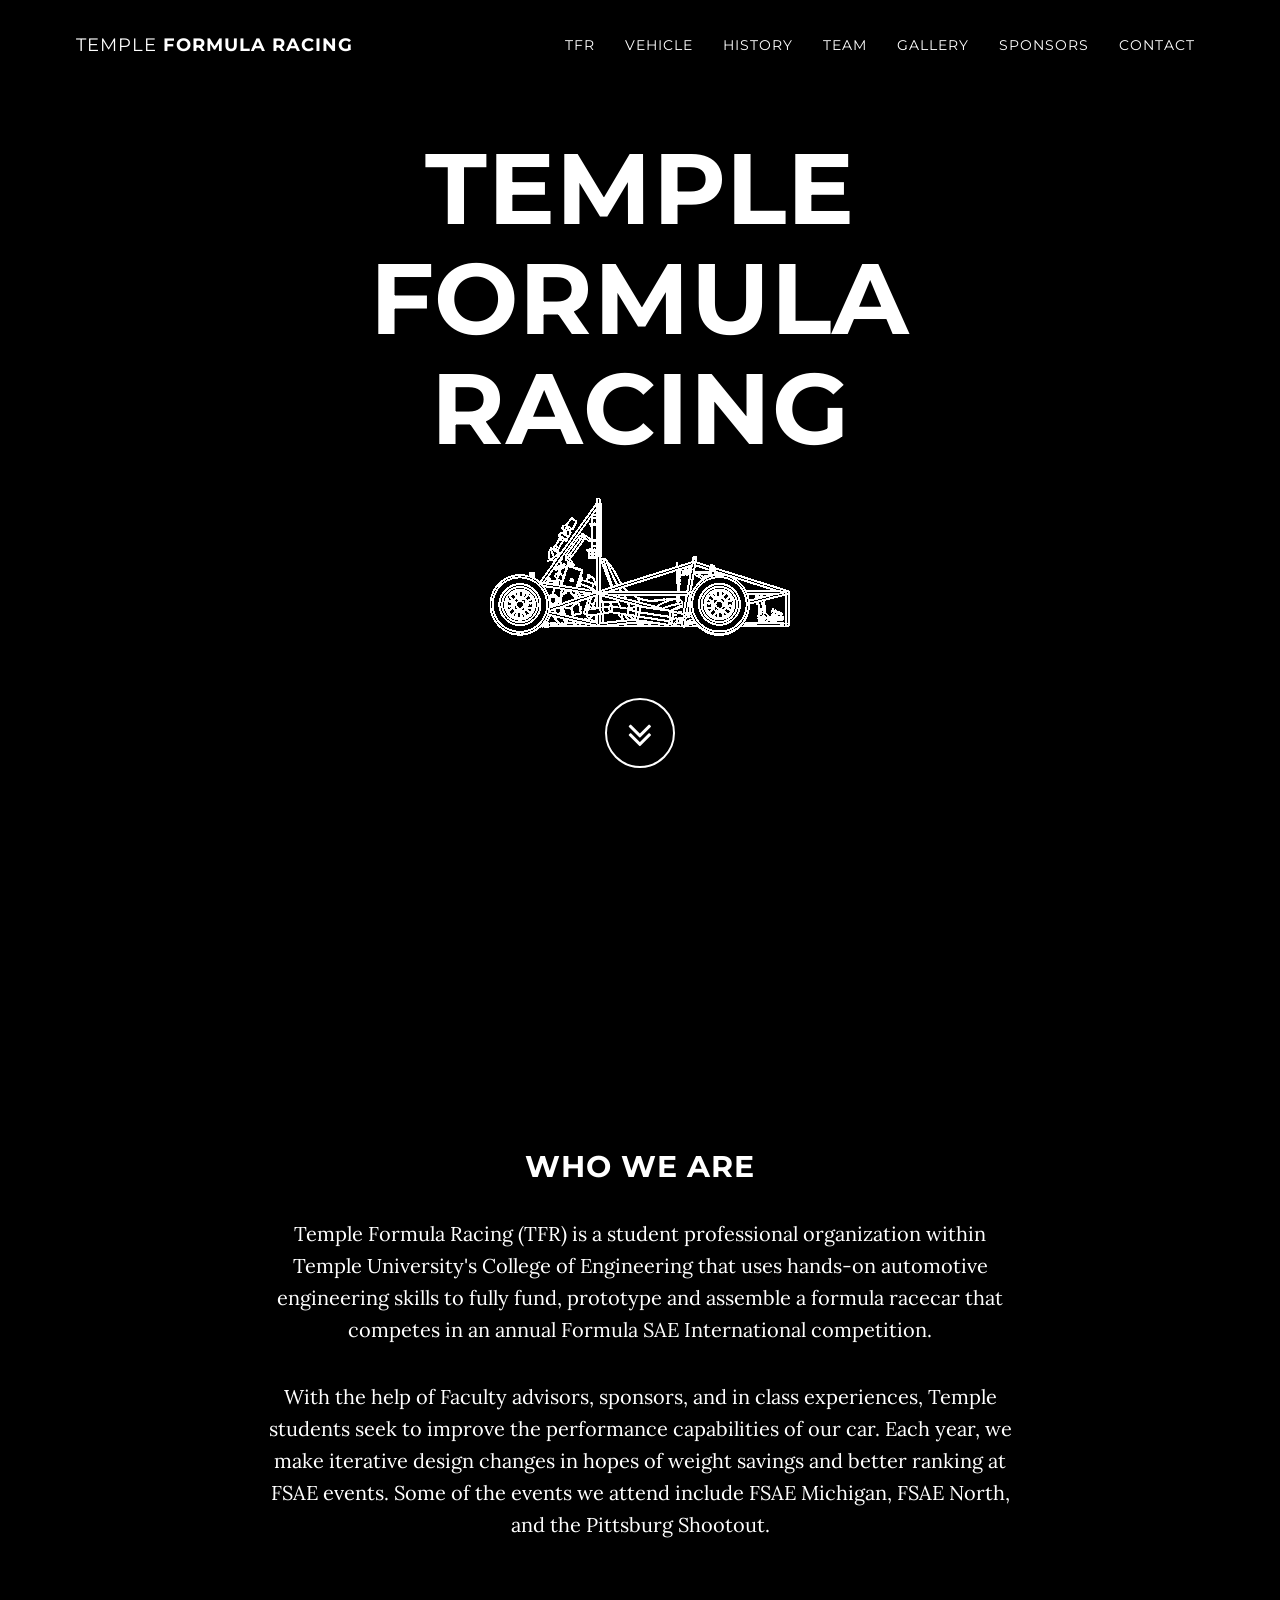
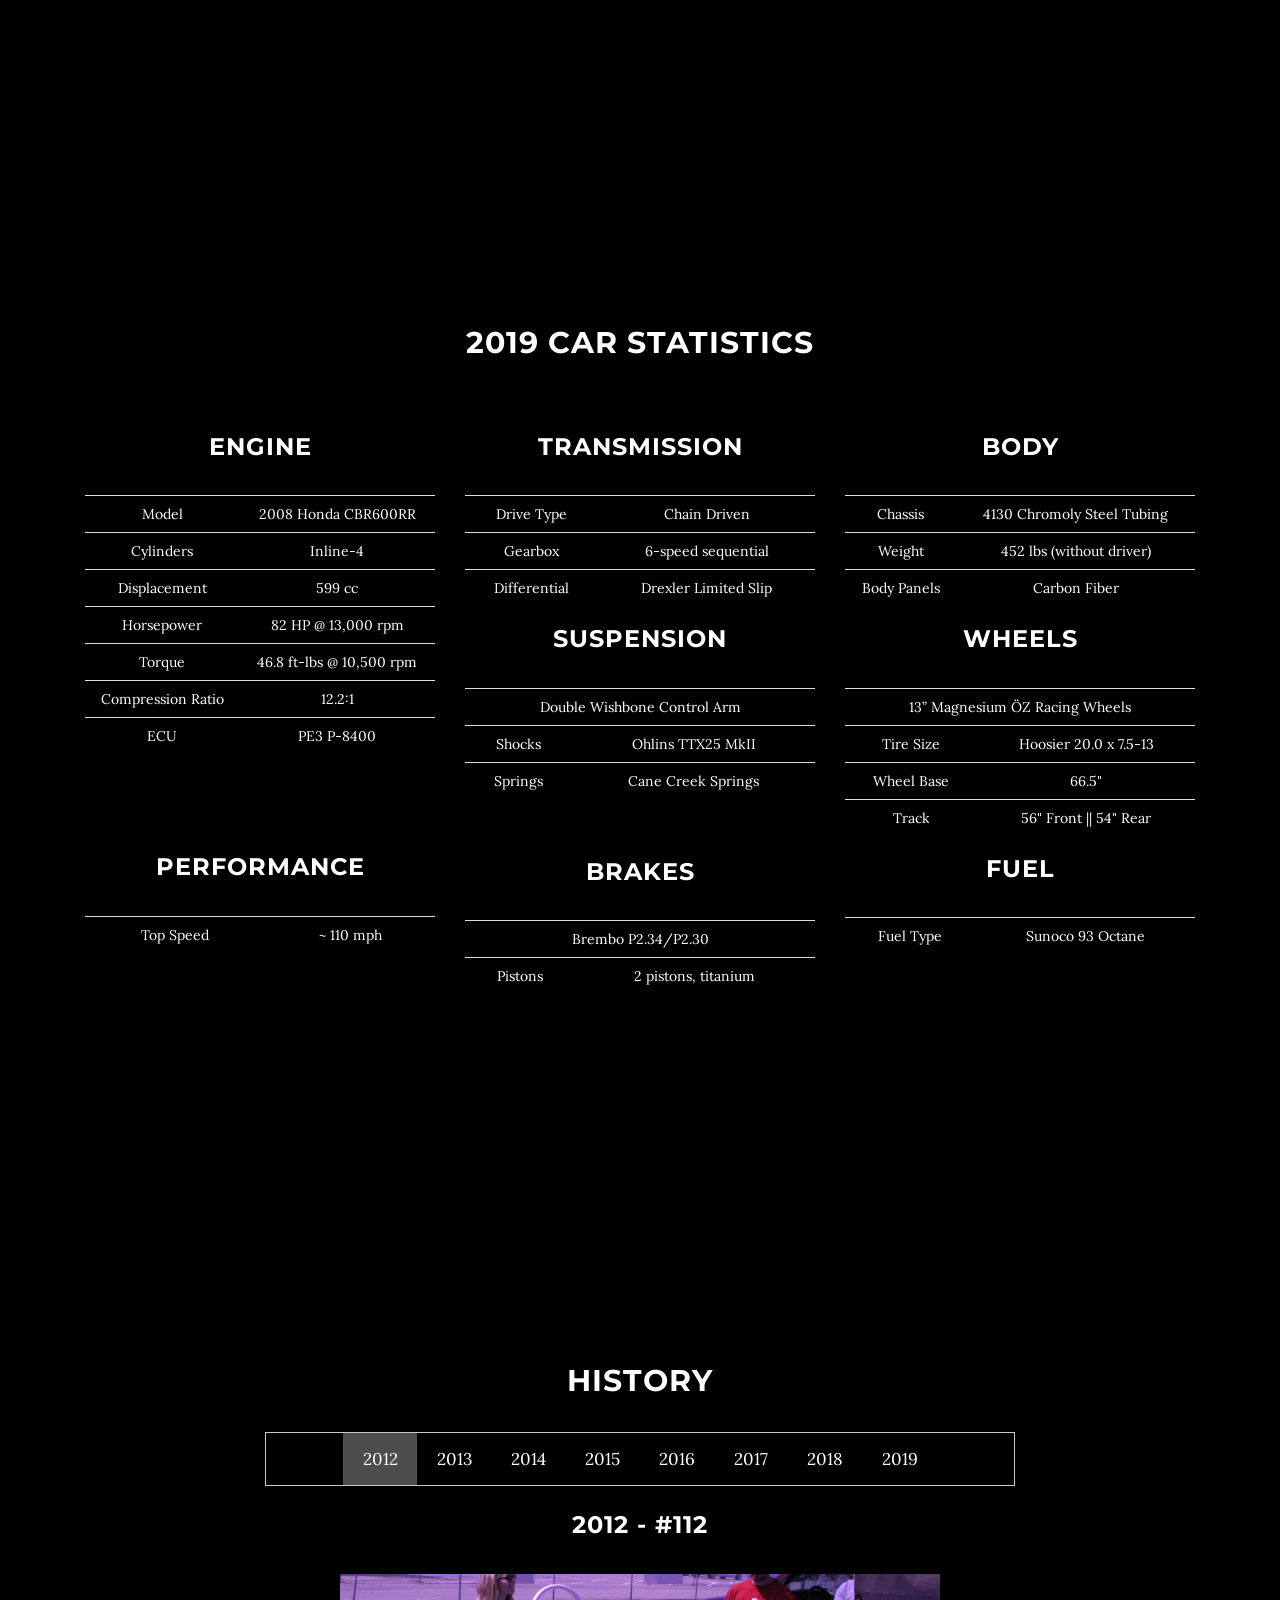
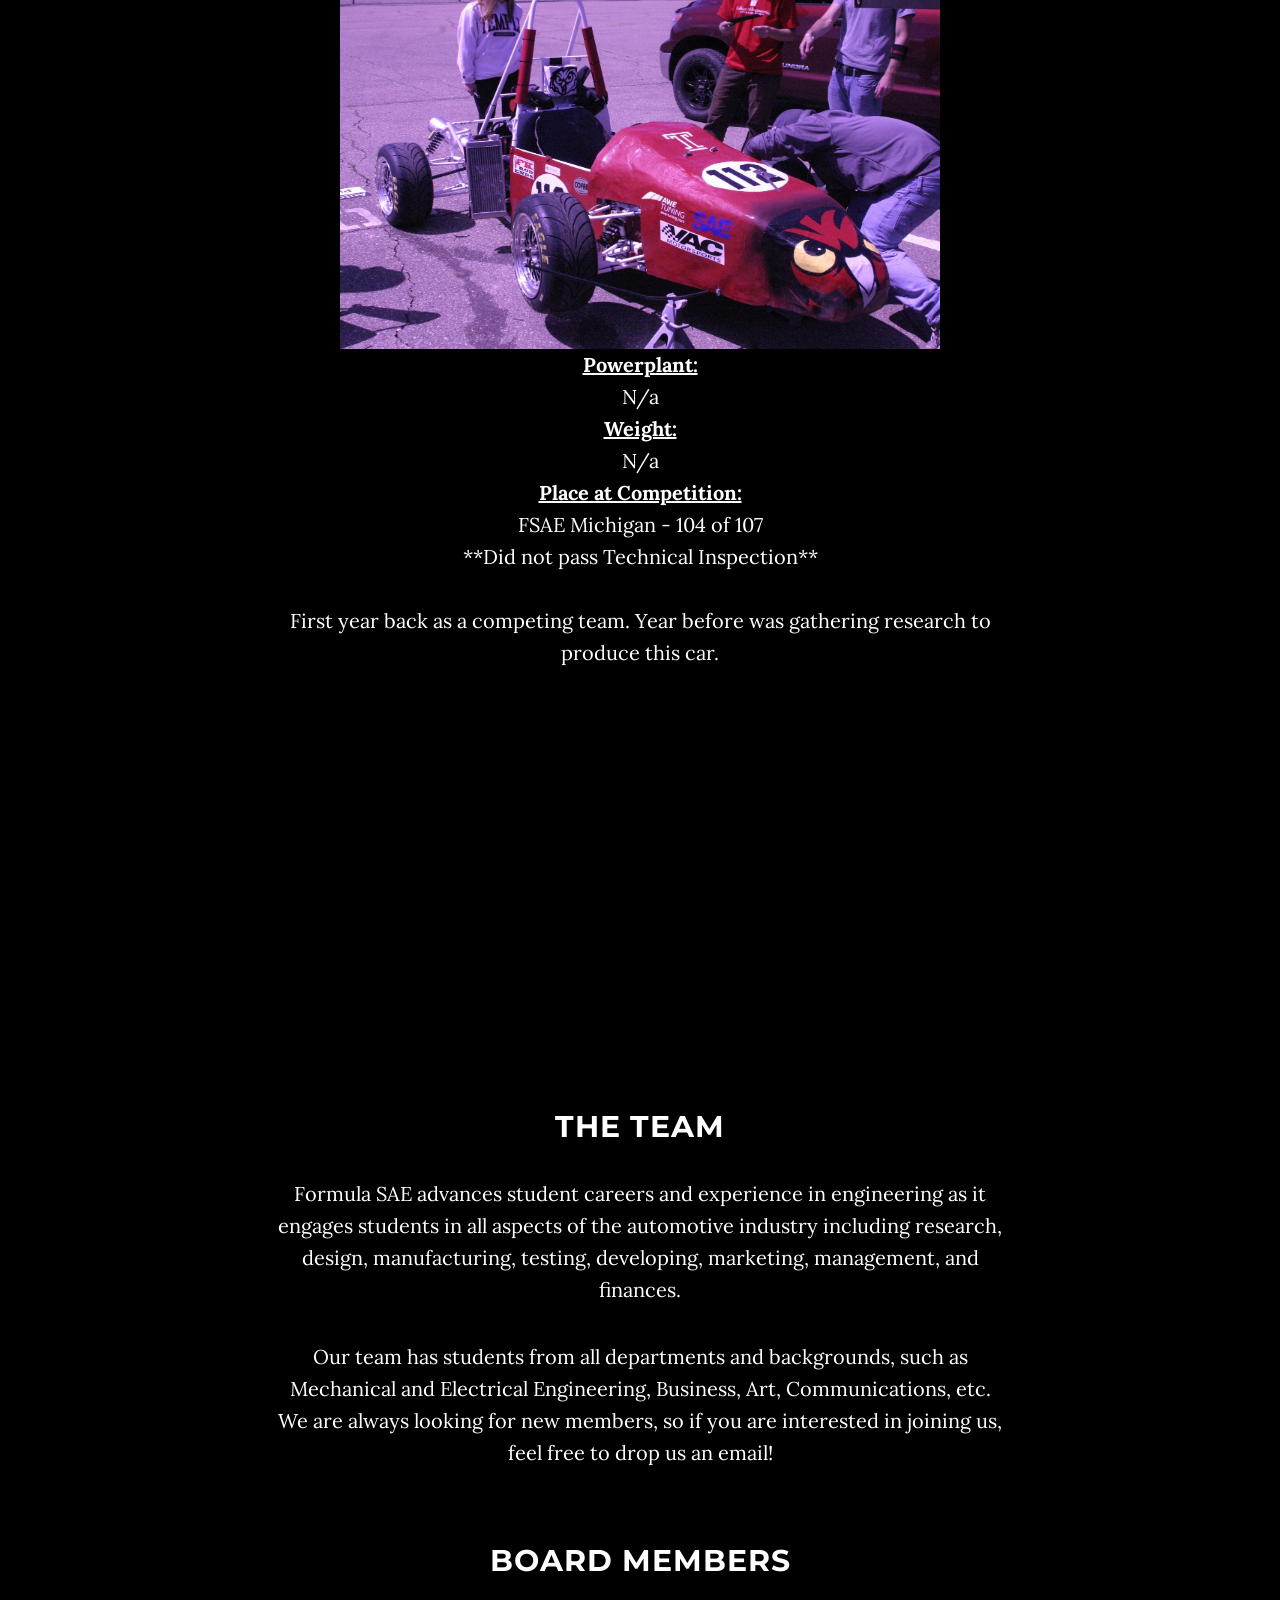
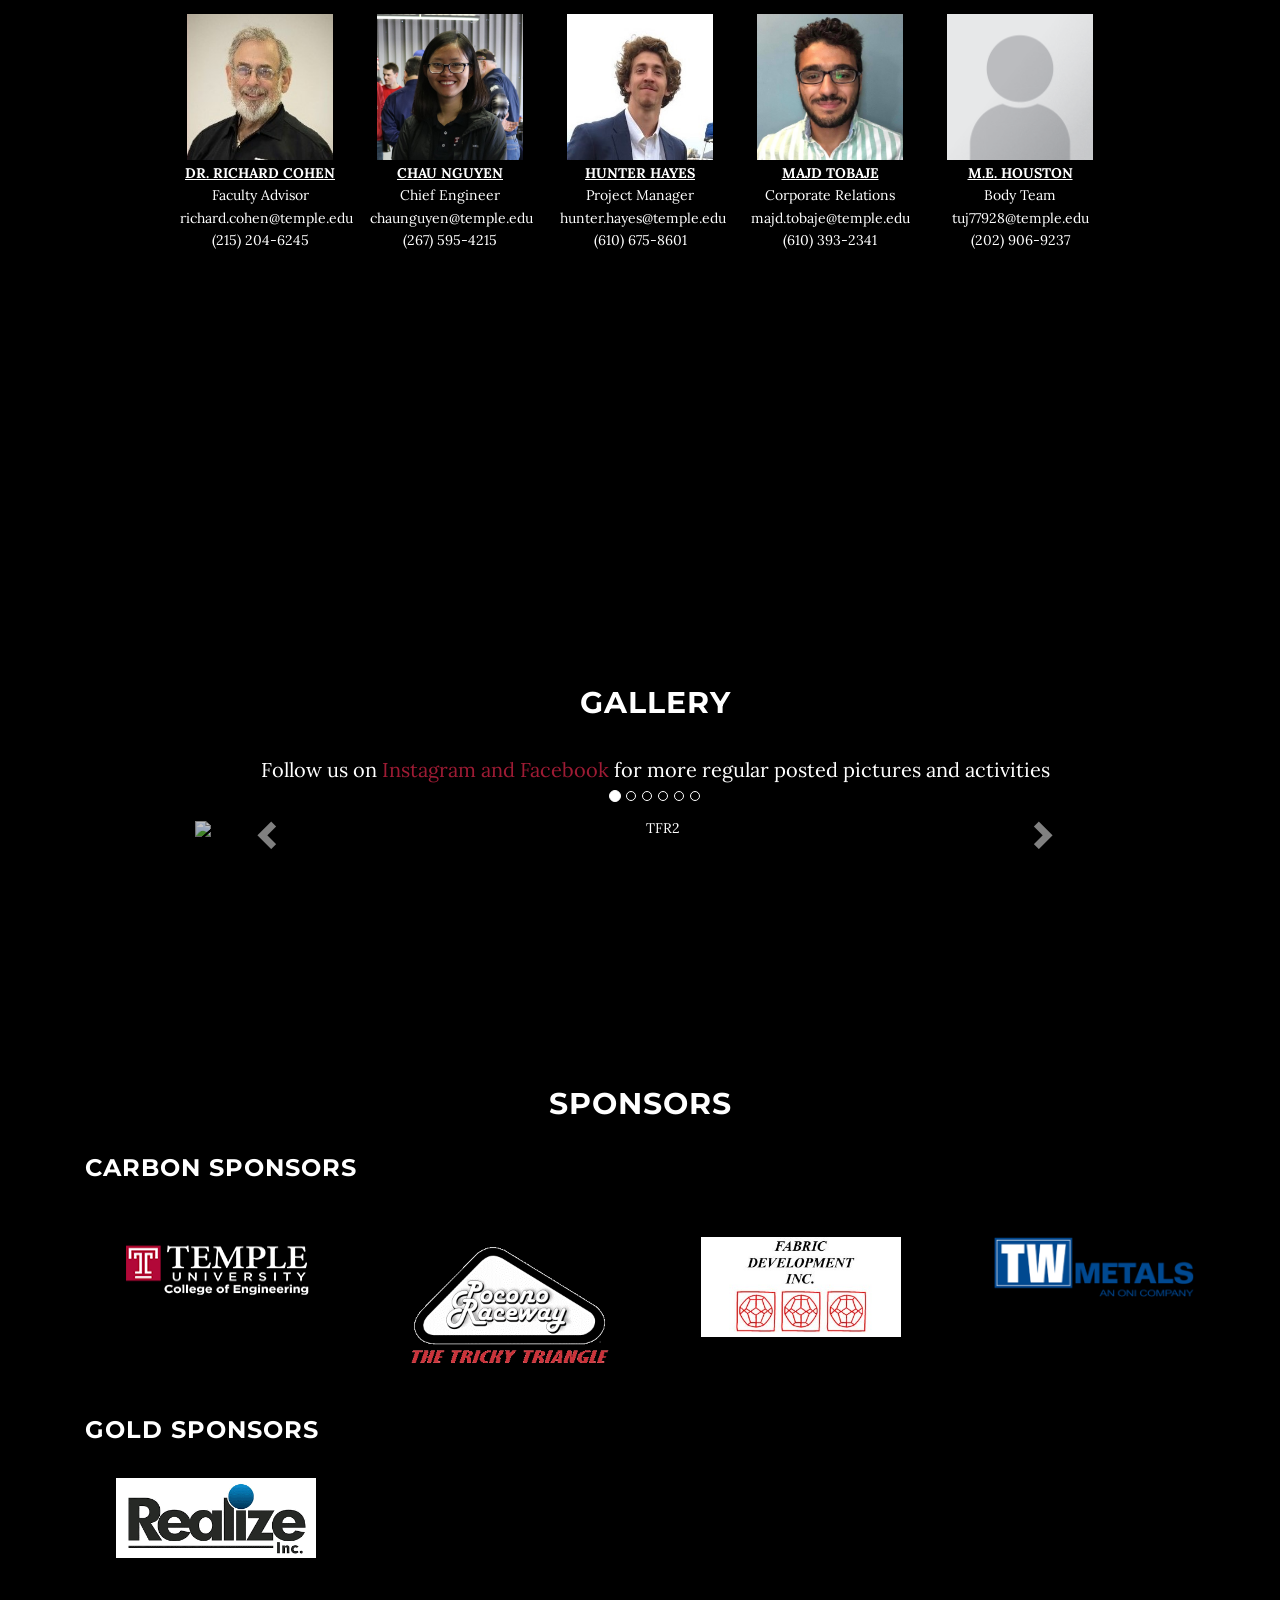
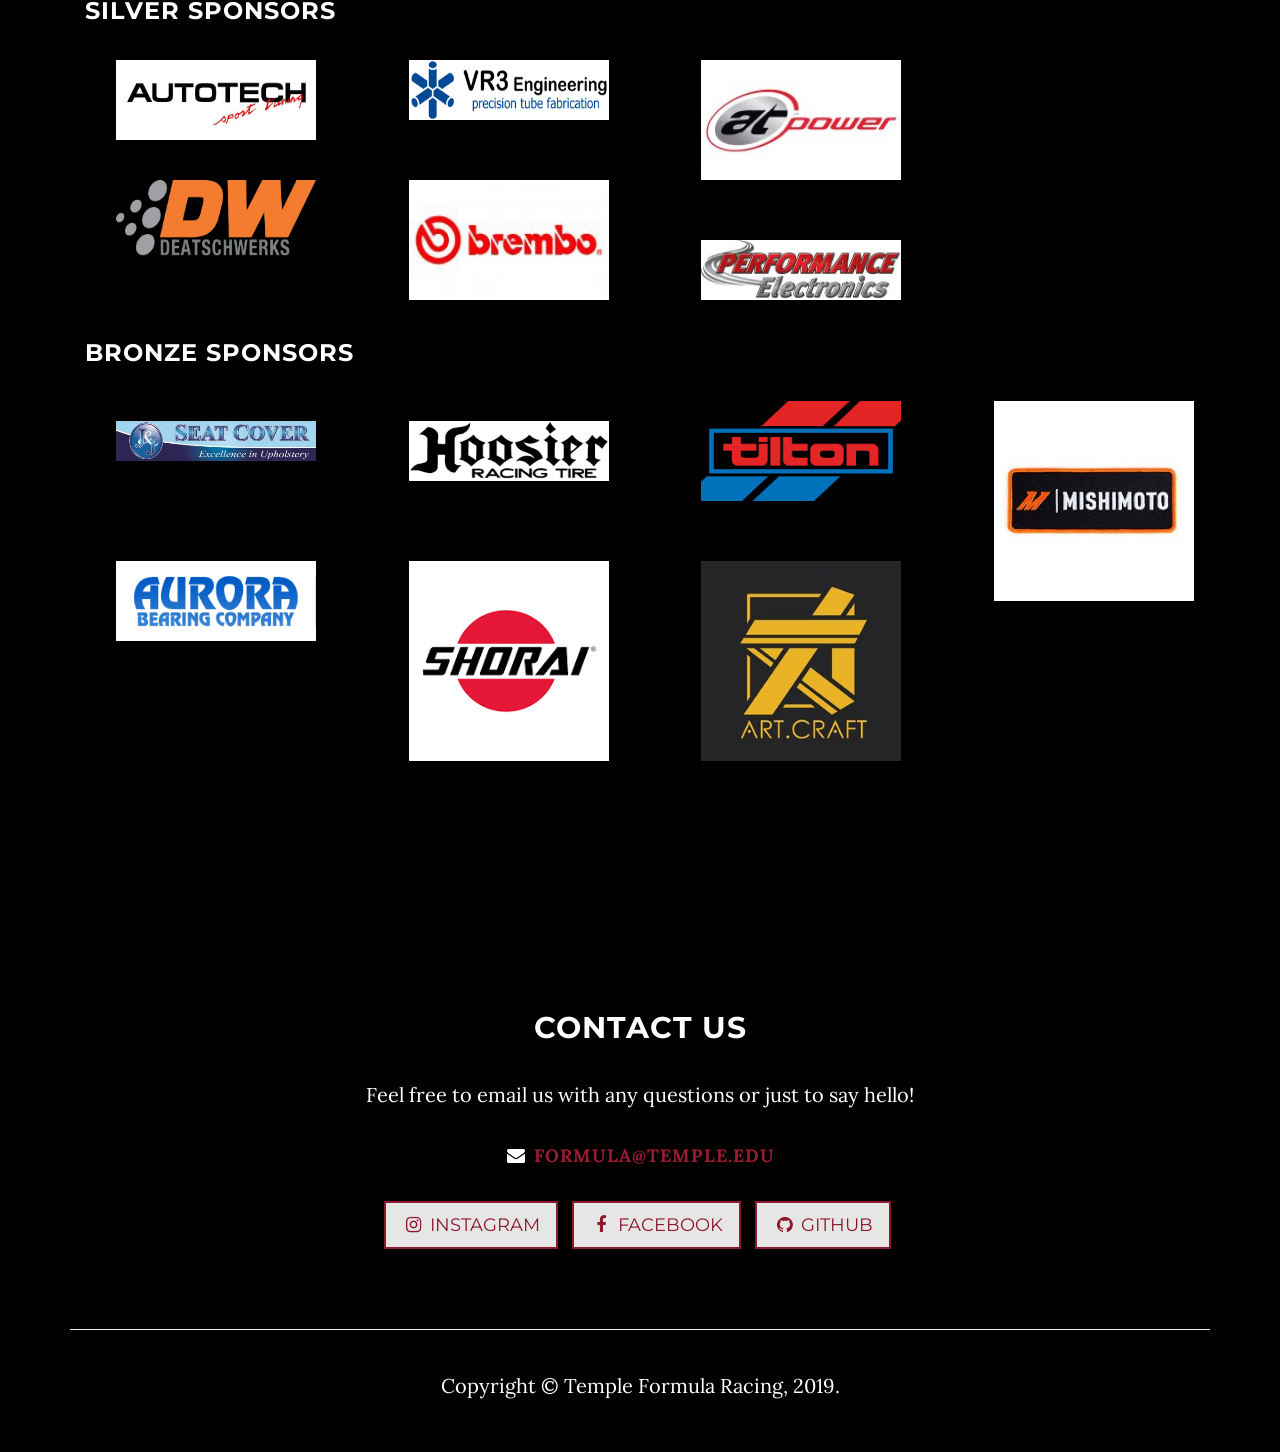
==== commit ad95e8f4: "update Sponsors section 2nd version" ====
--- a/index.html
+++ b/index.html
@@ -607,7 +607,7 @@
                     <p style="font-size: 100%;">
                         <u><b style="font-size: 100%; text-transform: uppercase;">Majd Tobaje</b></u><br />
                         Corporate Relations<br />
-                        tug62183@temple.edu<br />
+                        majd.tobaje@temple.edu<br />
                         (610) 393-2341
                     </p>
                 </div>
@@ -697,45 +697,6 @@
             </div>
         </div>
         <div class="container">
-            <!--<div class="row">
-            <div class="col-lg-3"><!--First Column
-                <a href="https://engineering.temple.edu/" target="_blank"><img src="./img/sponsors/1.png" width="200" height="200" /></a>
-                <a href="https://realizeinc.com/" target="_blank"><img src="./img/sponsors/5.png" width="200" height="80" /></a>
-                <br /><br /><br /><br />
-                <a href="https://www.brembo.com/en/" target="_blank"><img src="./img/sponsors/9.jpg" width="200" height="120" /></a>
-                <br /><br /><br /><br />
-                <a href="https://www.mishimoto.com" target="_blank"><img src="./img/sponsors/13.jpg" width="200" height="200" /></a>
-            </div>
-            <div class="col-lg-3"><!--Second Column
-                <a href="https://www.poconoraceway.com/" target="_blank"><img src="./img/sponsors/2.png" width="200" height="200" /></a>
-                <a href="https://autotech.com/" target="_blank"><img src="./img/sponsors/6.jpg" width="200" height="80" /></a>
-                <br /><br /><br /><br /><br /><br />
-                <a href="https://jandjseatcover.com/" target="_blank"><img src="./img/sponsors/10.jpg" width="200" height="40" /></a>
-                <br /><br /><br /><br /><br /><br />
-                <a href="https://shoraipower.com/en/?gclid=Cj0KCQjw4s7qBRCzARIsAImcAxZPU-t6rxDx2J6Bo3lyp_u3_-AioDM-Yf05LvfoPLFrAzQG3-JqJtMaAkyhEALw_wcB" 
-                    target="_blank"><img src="./img/sponsors/14.png" width="200" height="200" /></a>
-            </div>
-            <div class="col-lg-3"><!--Third Column
-                <br /><br />
-                <a href="https://www.fabricdevelopment.com/en" target="_blank"><img src="./img/sponsors/3.jpg" width="200" height="100" /></a>
-                <br /><br /><br /><br />
-                <a href="https://vr3.ca/" target="_blank"><img src="./img/sponsors/7.png" width="200" height="60" /></a>
-                <br /><br /><br /><br /><br /><br /><br />
-                <a href="https://www.brandsoftheworld.com/logo/hoosier-racing-tire" target="_blank"><img src="./img/sponsors/11.jpg" width="200" height="60" /></a>
-                <br /><br /><br /><br /><br />
-                <a href="https://www.build.com/artcraft-lighting/c113772?&source=gg_!c125145199!a41133209425!k%2Bartcraft!mb!p1t1!dc!ng!f&gclid=Cj0KCQjw4s7qBRCzARIsAImcAxah9evu2NnTVppFtmMy0fagj43fZZegWESg6_NdH4-E0_kghXJa7H0aAp7fEALw_wcB&gclsrc=aw.ds" 
-                    target="_blank"><img src="./img/sponsors/15.jpg" width="200" height="200" /></a>
-            </div>
-            <div class="col-lg-3"><!--Forth Column
-                <br /><br /><br /><br />
-                <a href="https://www.twmetals.com/" target="_blank"><img src="./img/sponsors/4.png" width="200" height="60" /></a>
-                <br /><br /><br /><br />
-                <a href="http://pe-ltd.com/" target="_blank"><img src="./img/sponsors/8.jpg" width="200" height="60" /></a>
-                <br /><br /><br /><br /><br /><br />
-                <a href="https://tiltonracing.com/" target="_blank"><img src="./img/sponsors/12.png" width="200" height="100" /></a>
-            </div>
-            </div>-->
-
             <h3 style="text-align: left;">Carbon Sponsors</h3>
             <div class="row">
                 <div class="col-lg-3">
@@ -753,27 +714,26 @@
                     <a href="https://www.twmetals.com/" target="_blank"><img src="./img/sponsors/4.png" width="200" height="60" /></a>
                 </div>
             </div>
+            <h3 style="text-align: left;">Gold Sponsors</h3>
             <div class="row">
                 <div class="col-lg-3">
-                    <br /><br />
-                    <h3 style="text-align: left;">Gold Sponsors</h3>
                     <a href="https://realizeinc.com/" target="_blank"><img src="./img/sponsors/5.png" width="200" height="80" /></a>
                 </div>
-                <div class="col-lg-3">
-                    <br /><br />
-                    <h3 style="text-align: left">Silver Sponsors</h3>
+            </div>
+            <br /><br />
+            <h3 style="text-align: left">Silver Sponsors</h3>
+            <div class="row">
+                <div class="col-lg-3">
                     <a href="https://autotech.com/" target="_blank"><img src="./img/sponsors/6.jpg" width="200" height="80" /></a>
                     <br /><br /><br />
                     <a href="https://www.deatschwerks.com/" target="_blank"><img src="./img/sponsors/17.png" width="200" height="80" /></a>
                 </div>
                 <div class="col-lg-3">
-                    <br /><br /><br /><br /><br />
                     <a href="https://vr3.ca/" target="_blank"><img src="./img/sponsors/7.png" width="200" height="60" /></a>
                     <br /><br /><br /><br />
                     <a href="https://www.brembo.com/en/" target="_blank"><img src="./img/sponsors/9.jpg" width="200" height="120" /></a>
                 </div>
                 <div class="col-lg-3">
-                    <br /><br /><br /><br /><br />
                     <a href="https://www.atpower.com/" target="_blank"><img src="./img/sponsors/16.jpg" width="200" height="120" /></a>
                     <br /><br /><br /><br />
                     <a href="http://pe-ltd.com/" target="_blank"><img src="./img/sponsors/8.jpg" width="200" height="60" /></a>
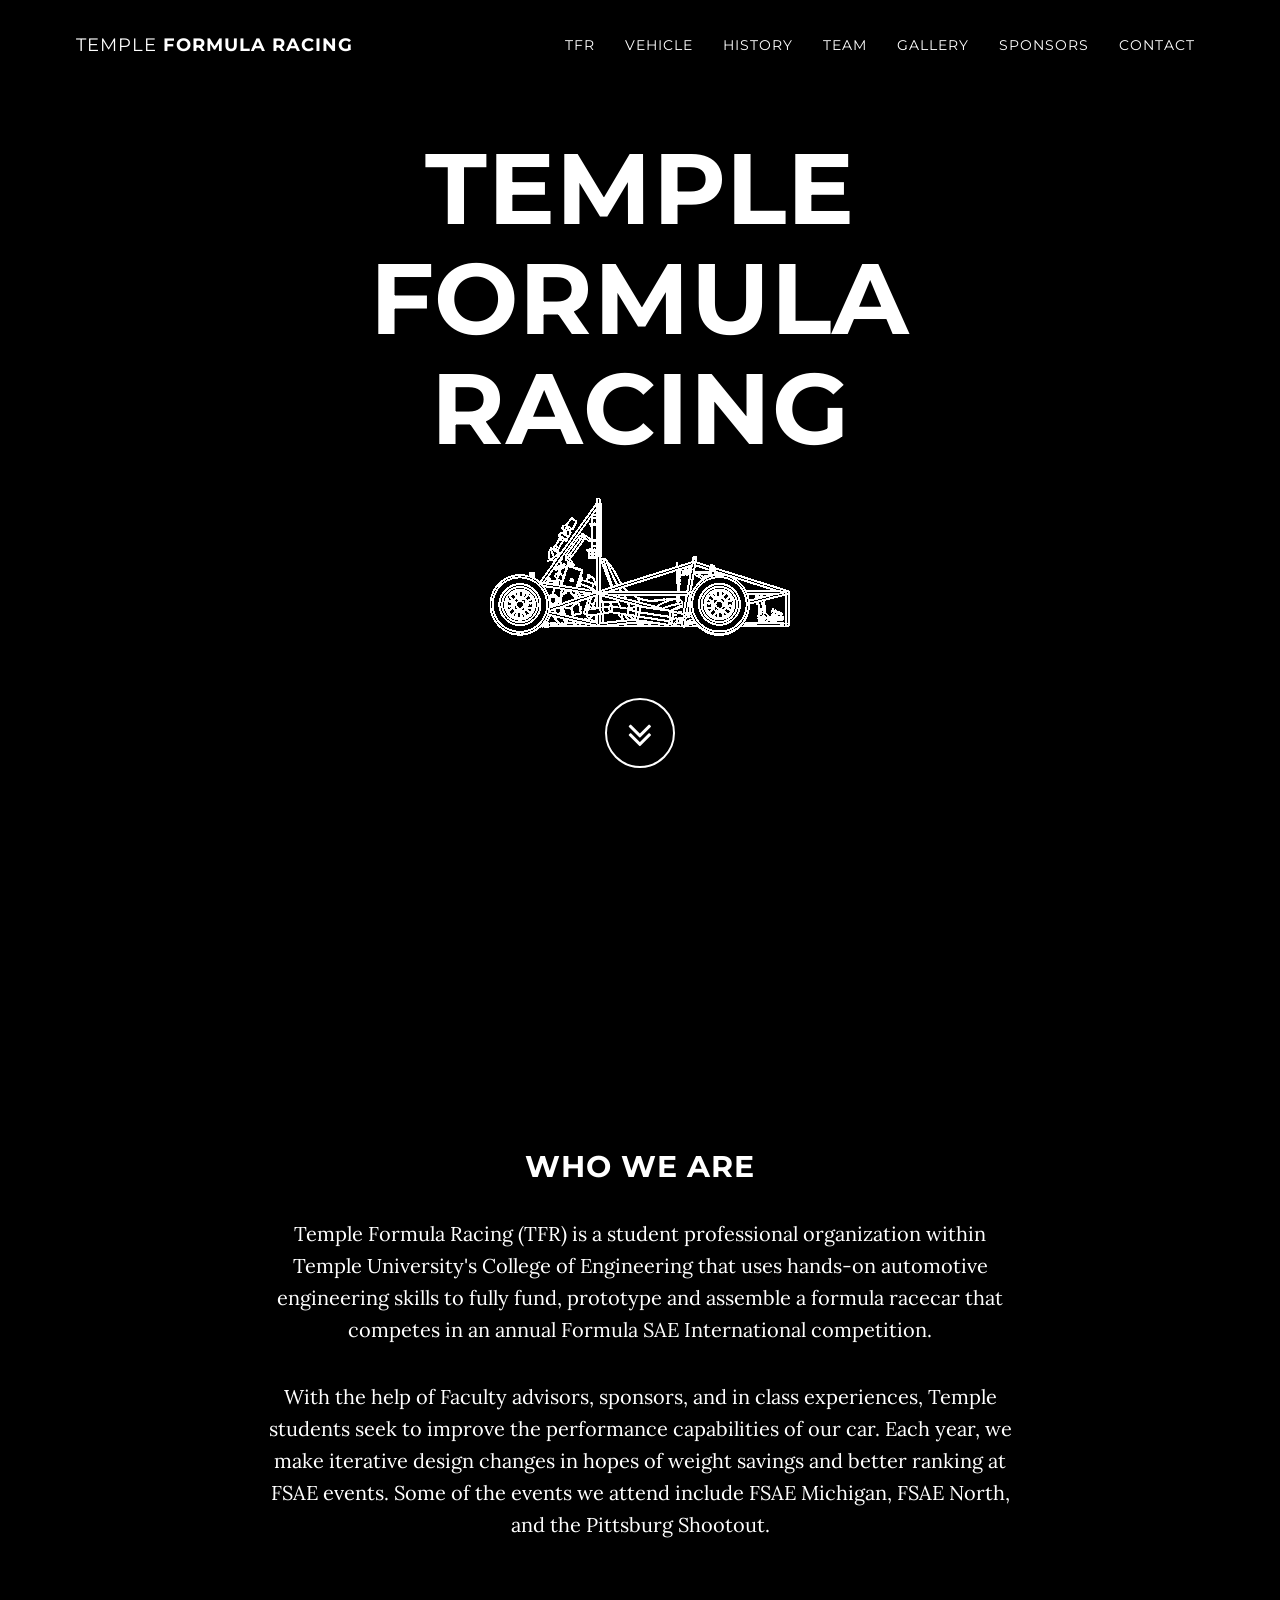
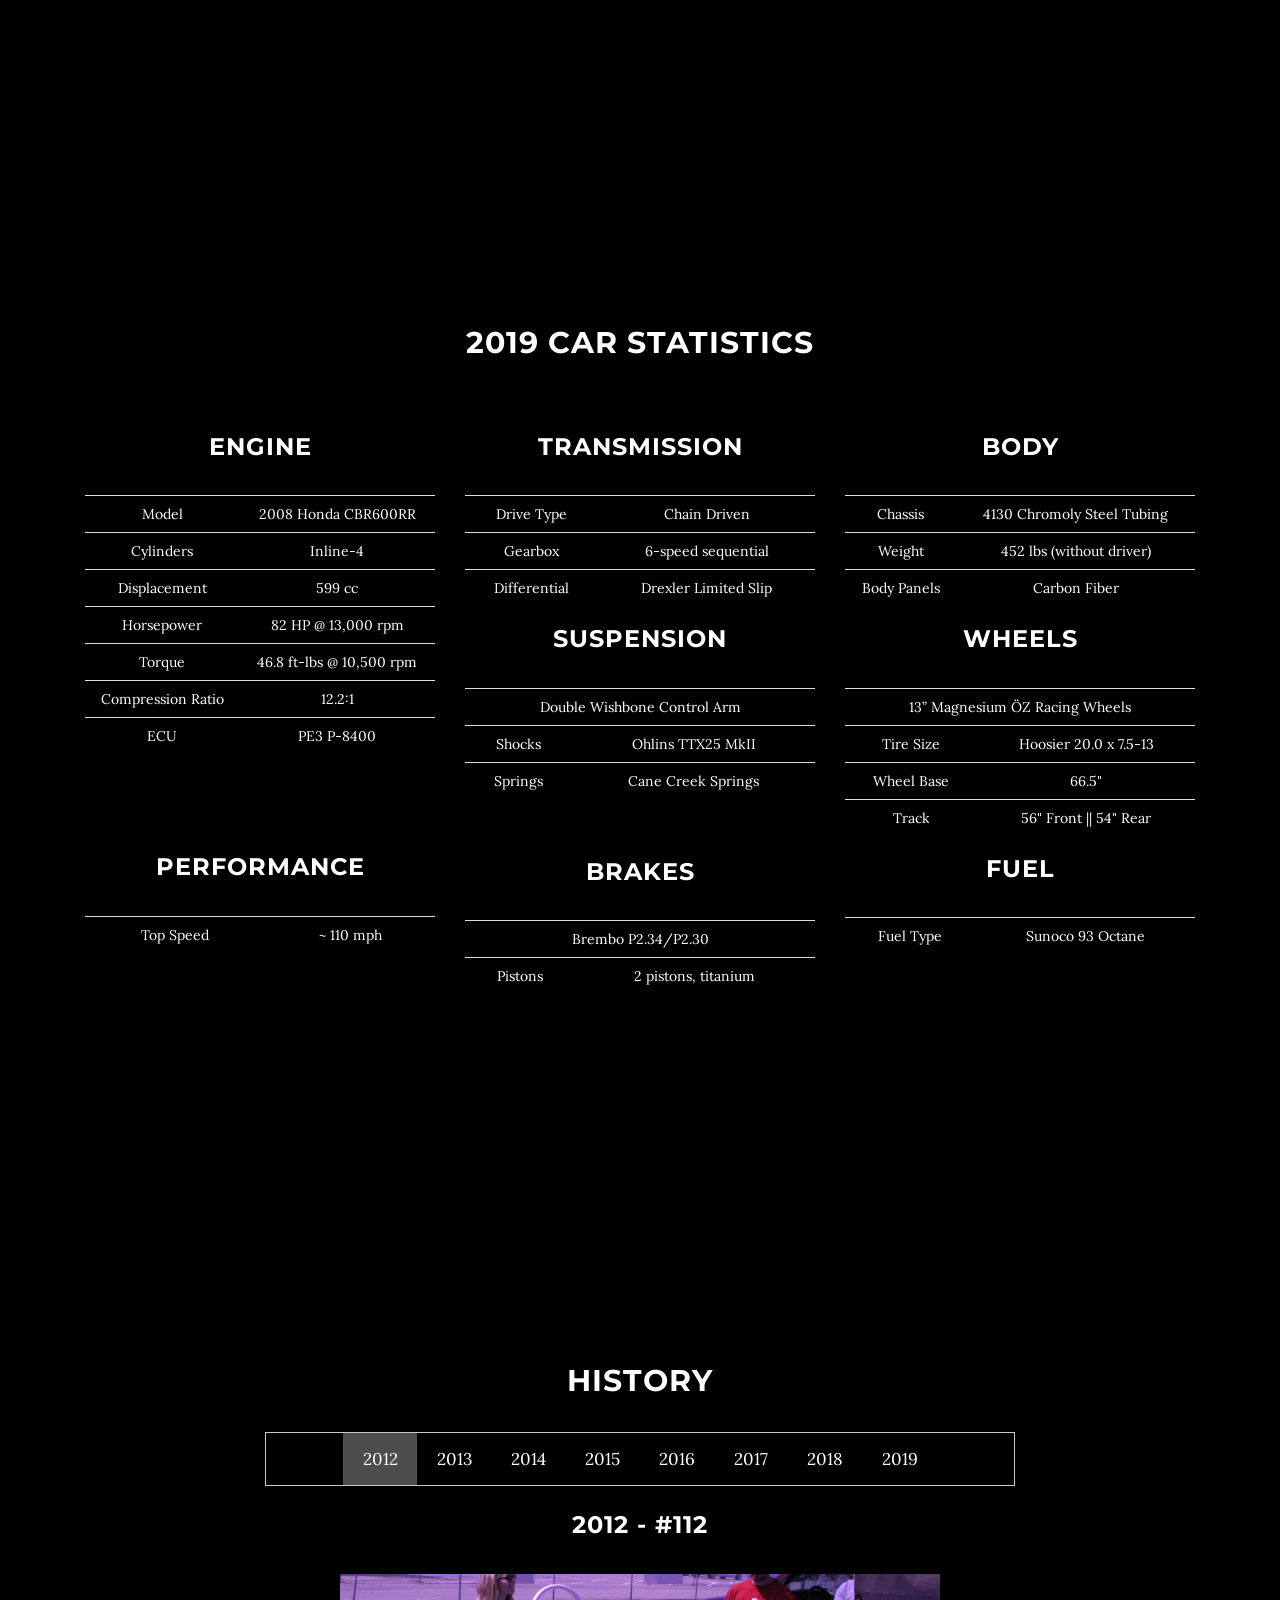
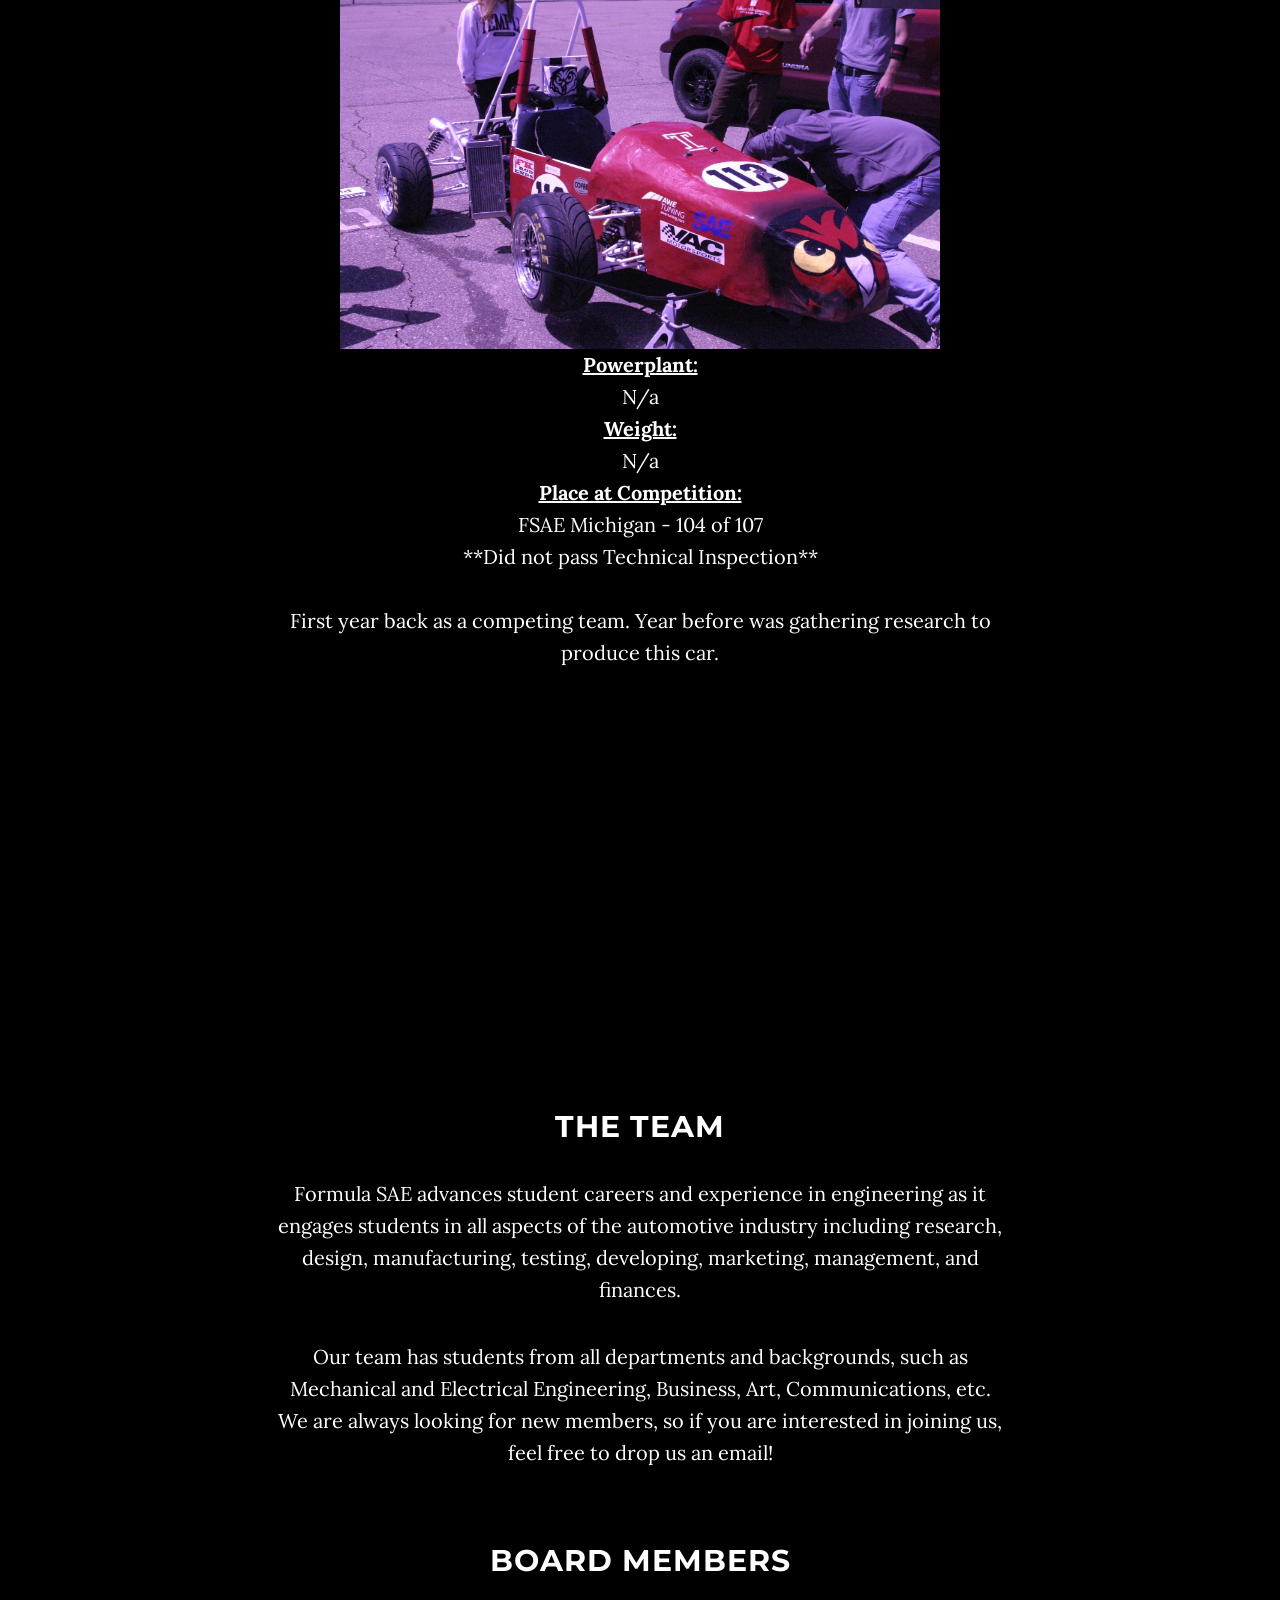
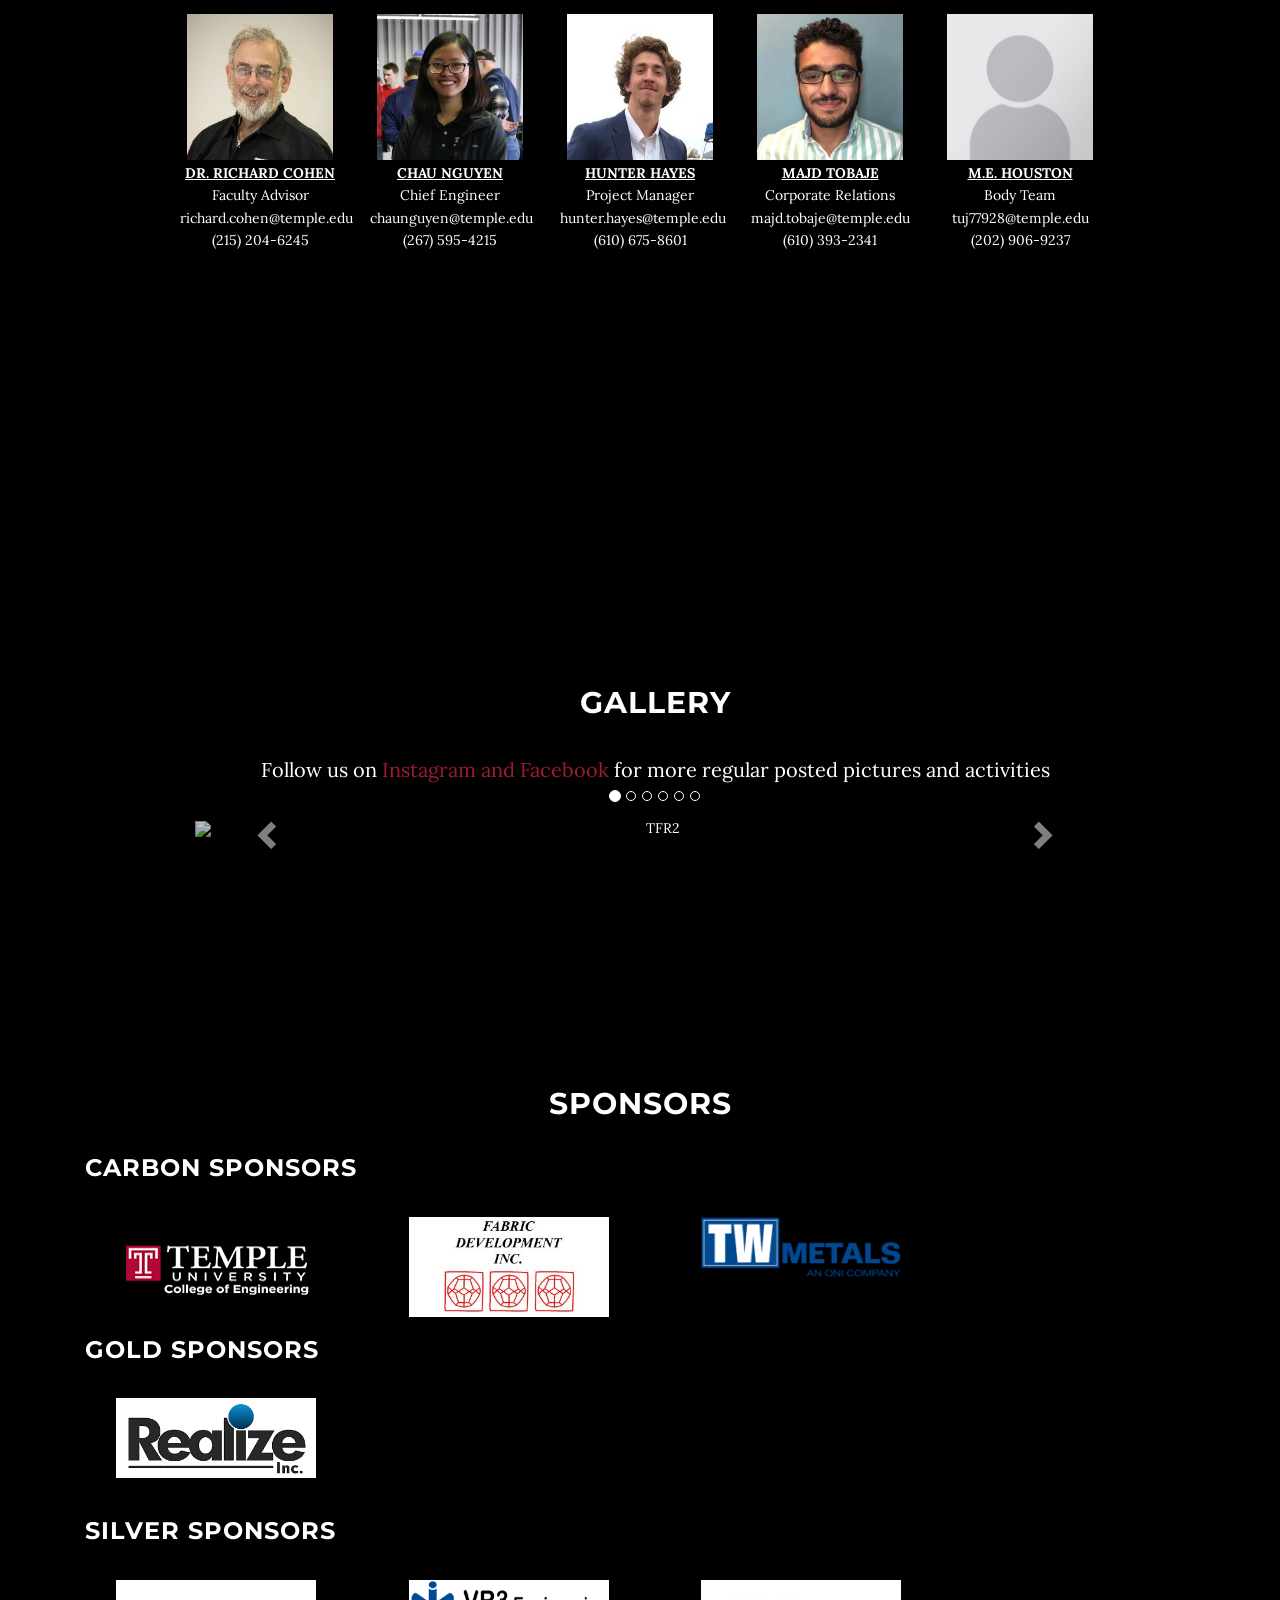
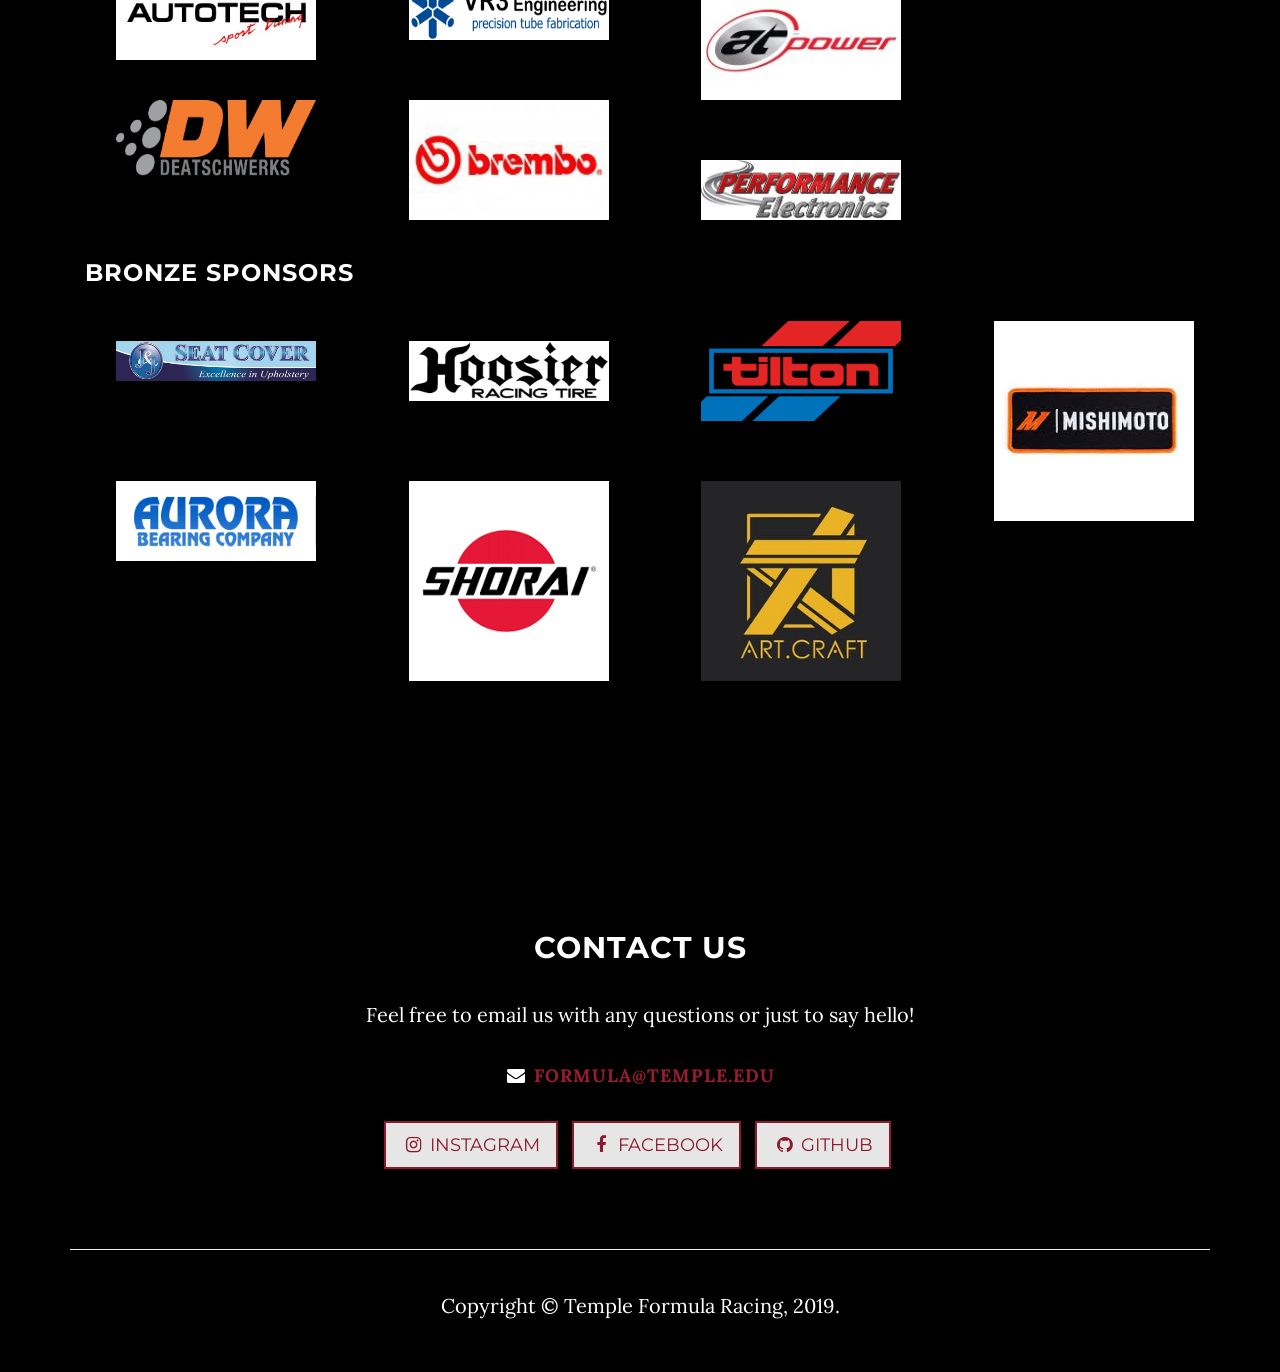
==== commit edaa0236: "update sponsors list" ====
--- a/index.html
+++ b/index.html
@@ -703,17 +703,14 @@
                     <a href="https://engineering.temple.edu/" target="_blank"><img src="./img/sponsors/1.png" width="200" height="100" /></a>
                 </div>
                 <div class="col-lg-3">
-                    <a href="https://www.poconoraceway.com/" target="_blank"><img src="./img/sponsors/2.png" width="200" height="200" /></a>
-                </div>
-                <div class="col-lg-3">
-                    <br />
                     <a href="https://www.fabricdevelopment.com/en" target="_blank"><img src="./img/sponsors/3.jpg" width="200" height="100" /></a>
                 </div>
                 <div class="col-lg-3">
-                    <br />
                     <a href="https://www.twmetals.com/" target="_blank"><img src="./img/sponsors/4.png" width="200" height="60" /></a>
                 </div>
-            </div>
+                <div class="col-lg-3"></div>
+            </div>
+            <br />
             <h3 style="text-align: left;">Gold Sponsors</h3>
             <div class="row">
                 <div class="col-lg-3">
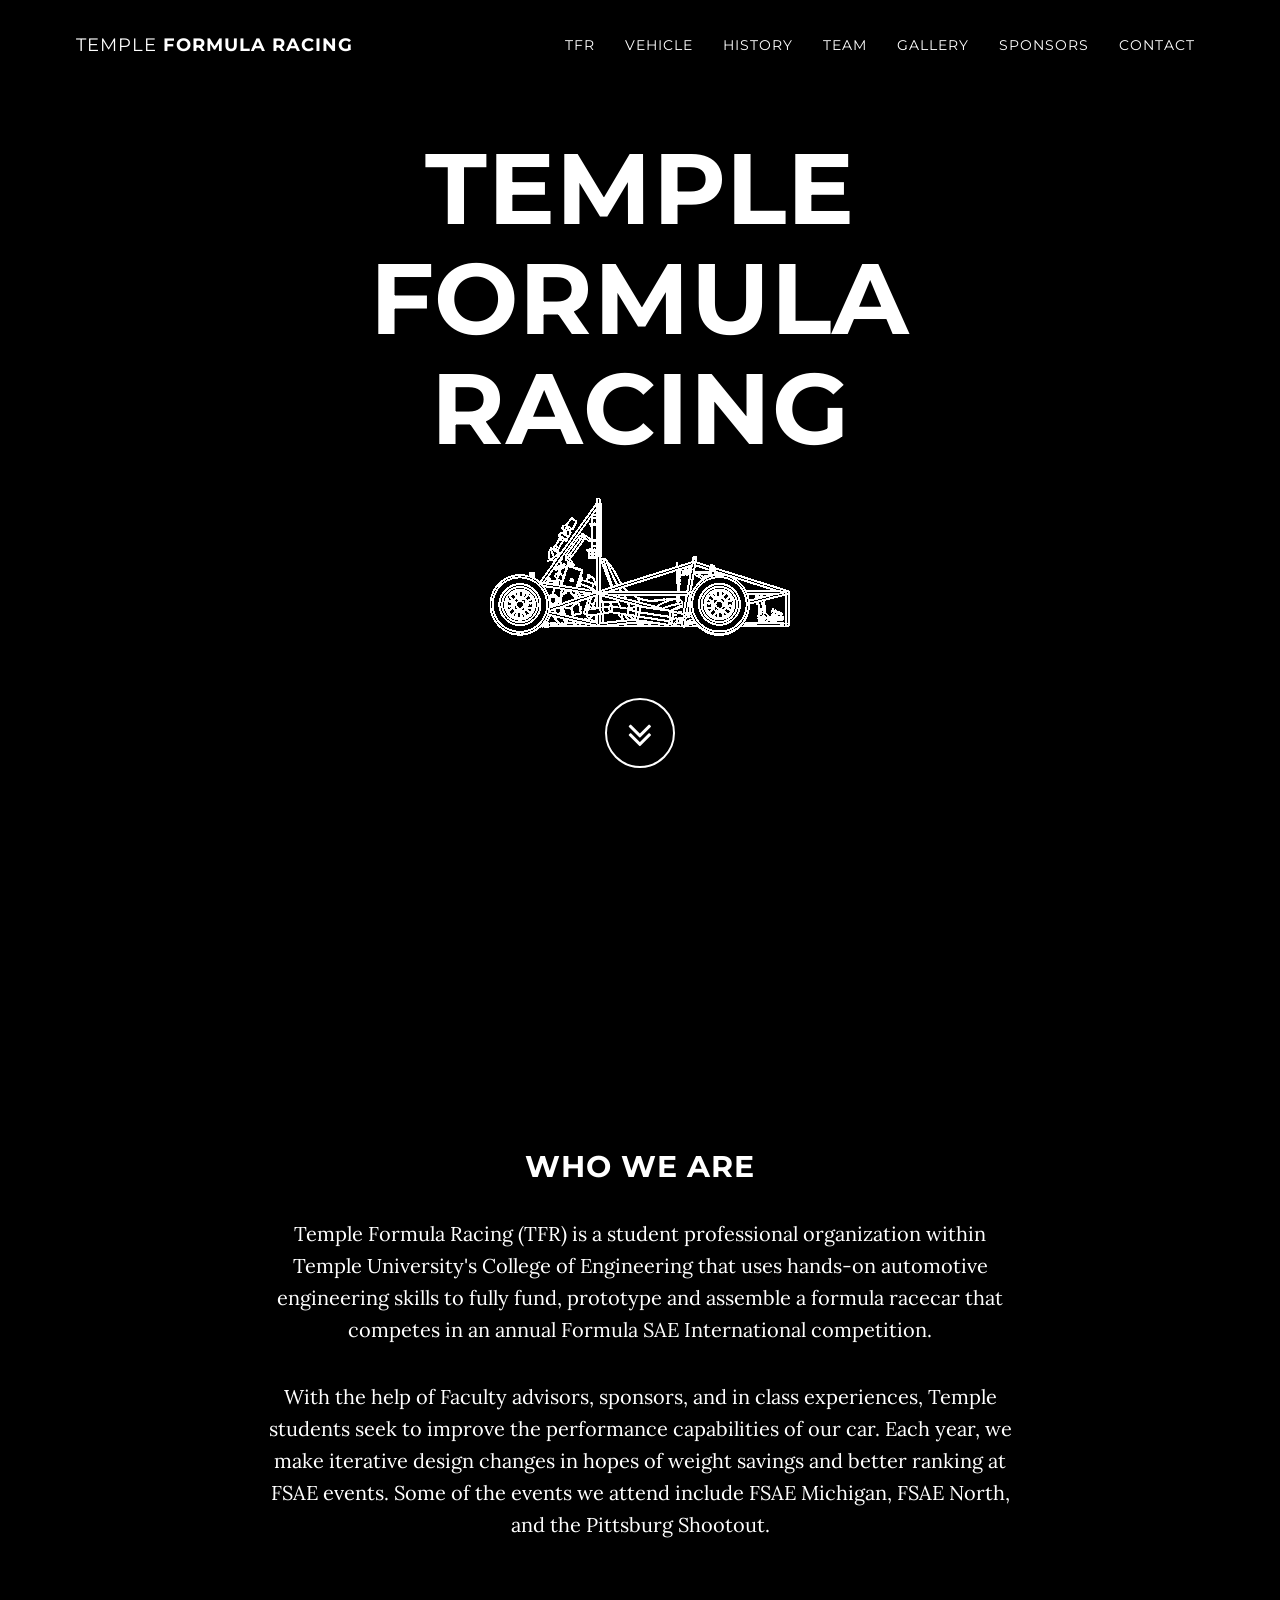
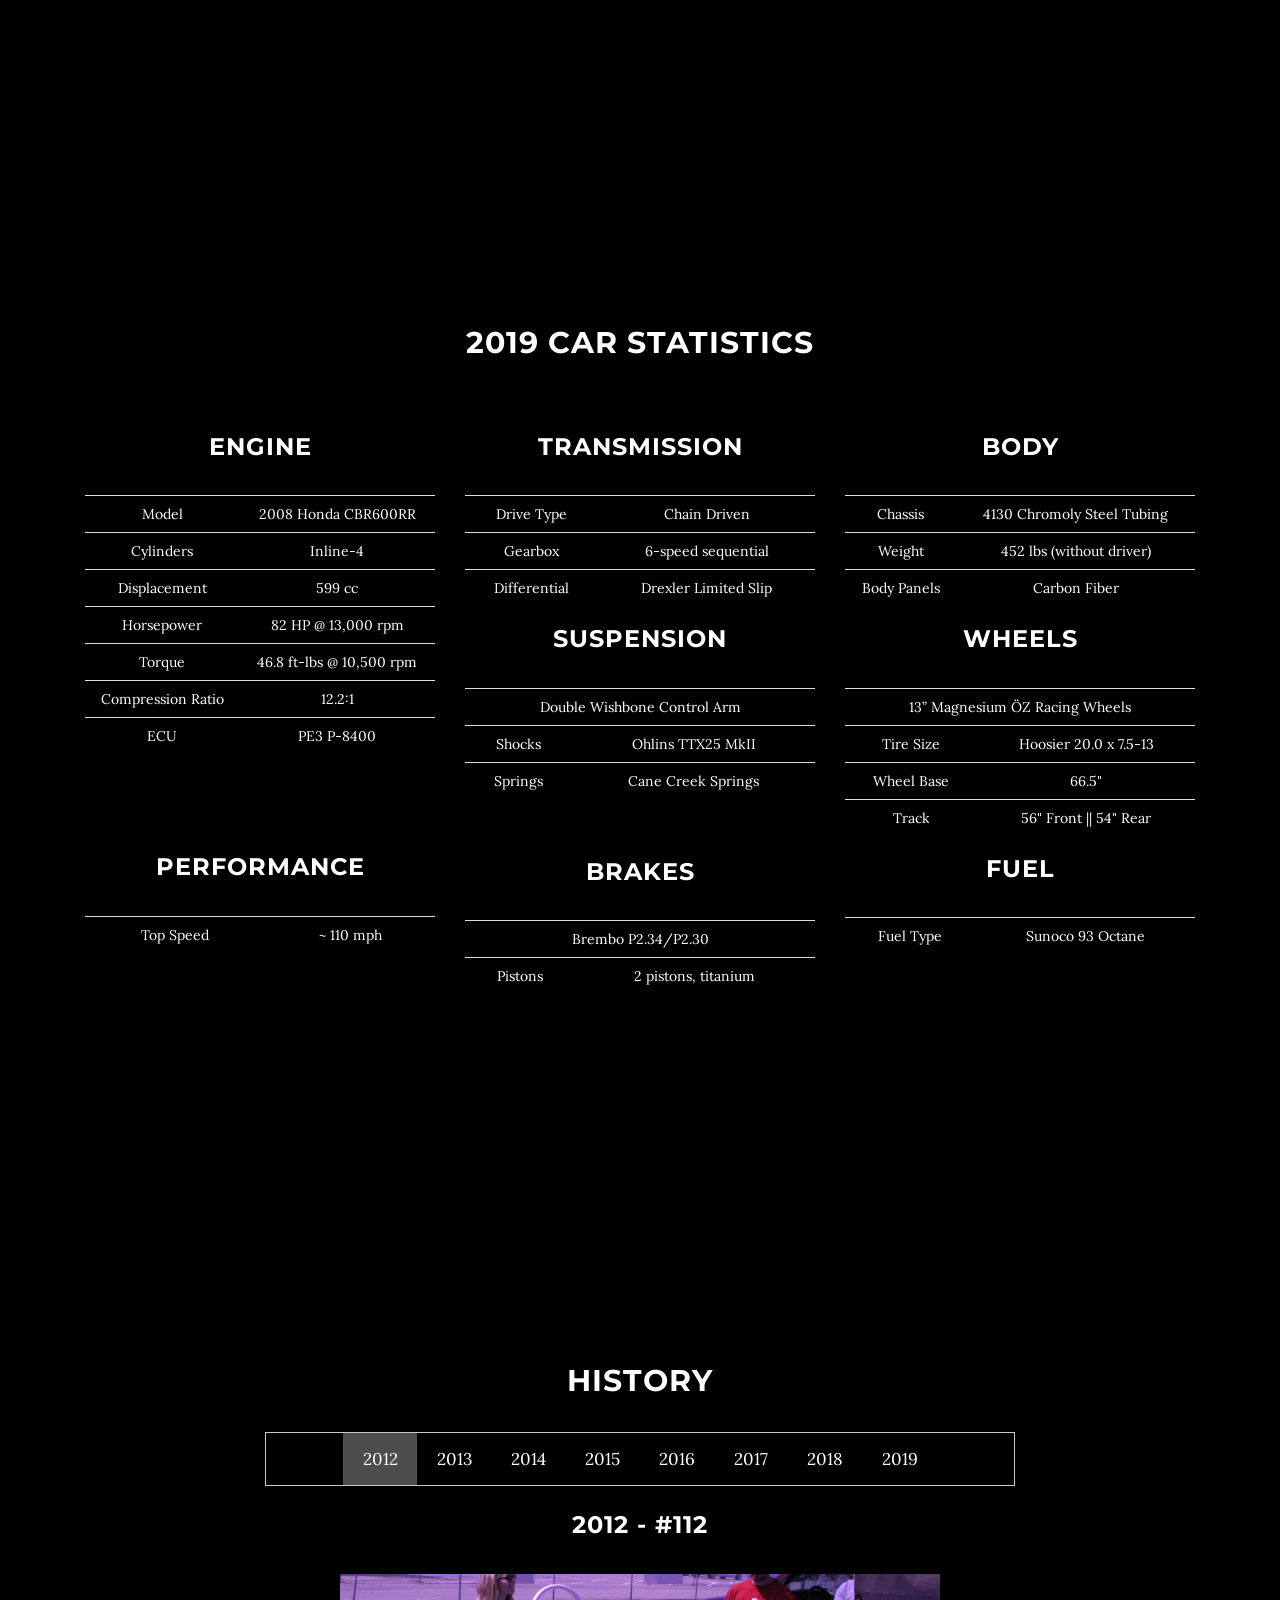
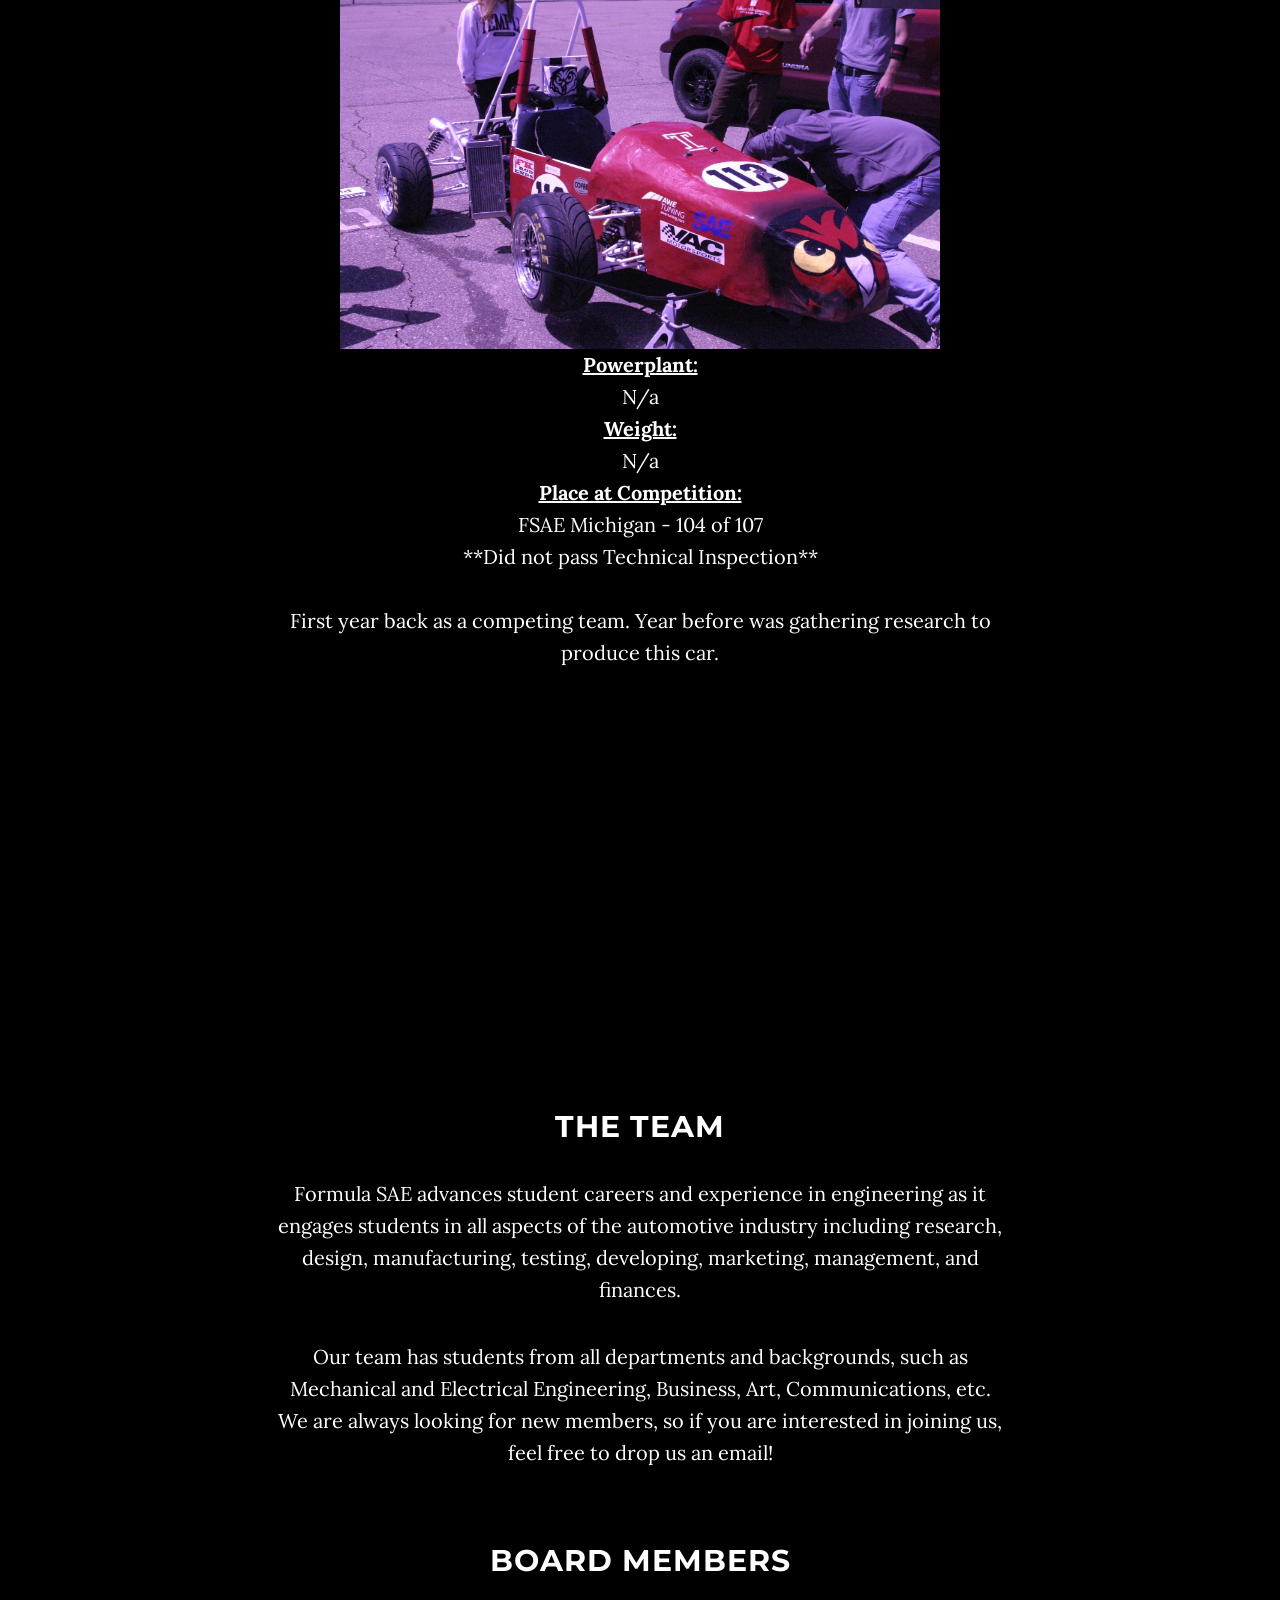
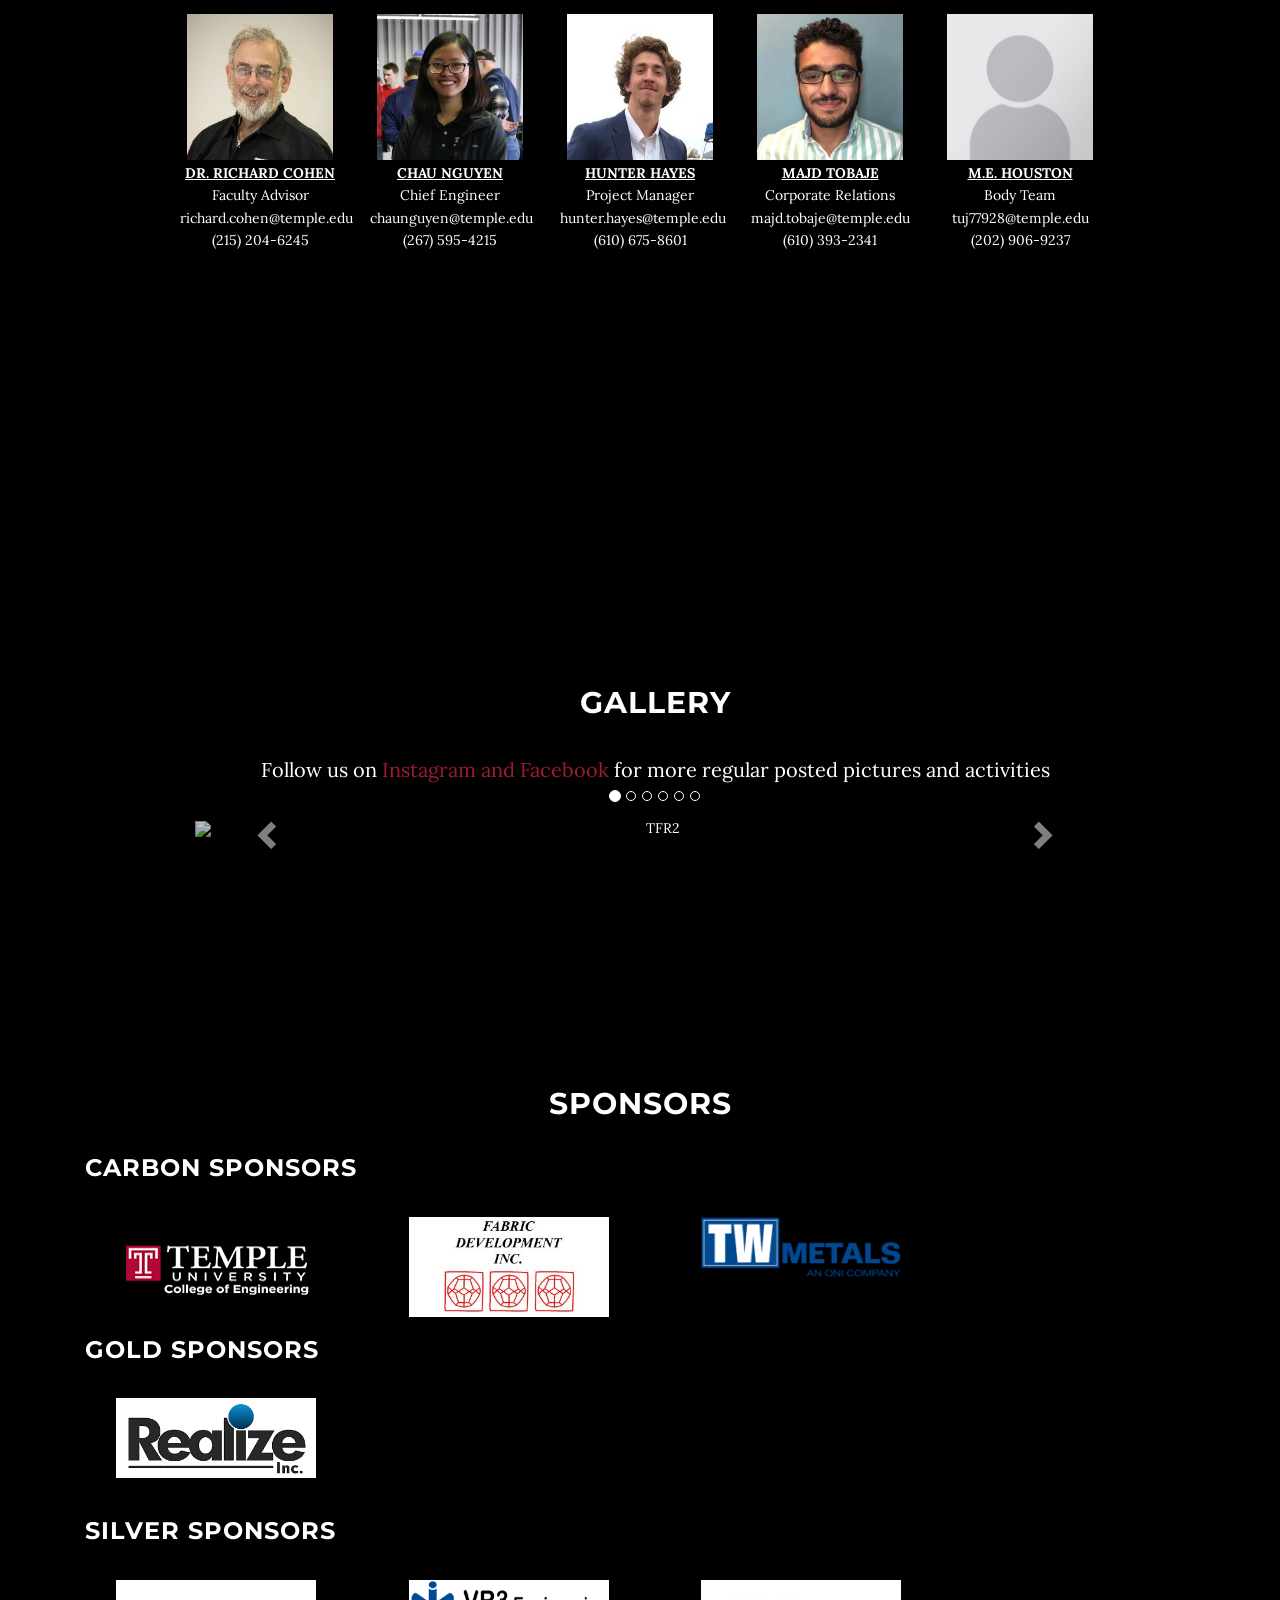
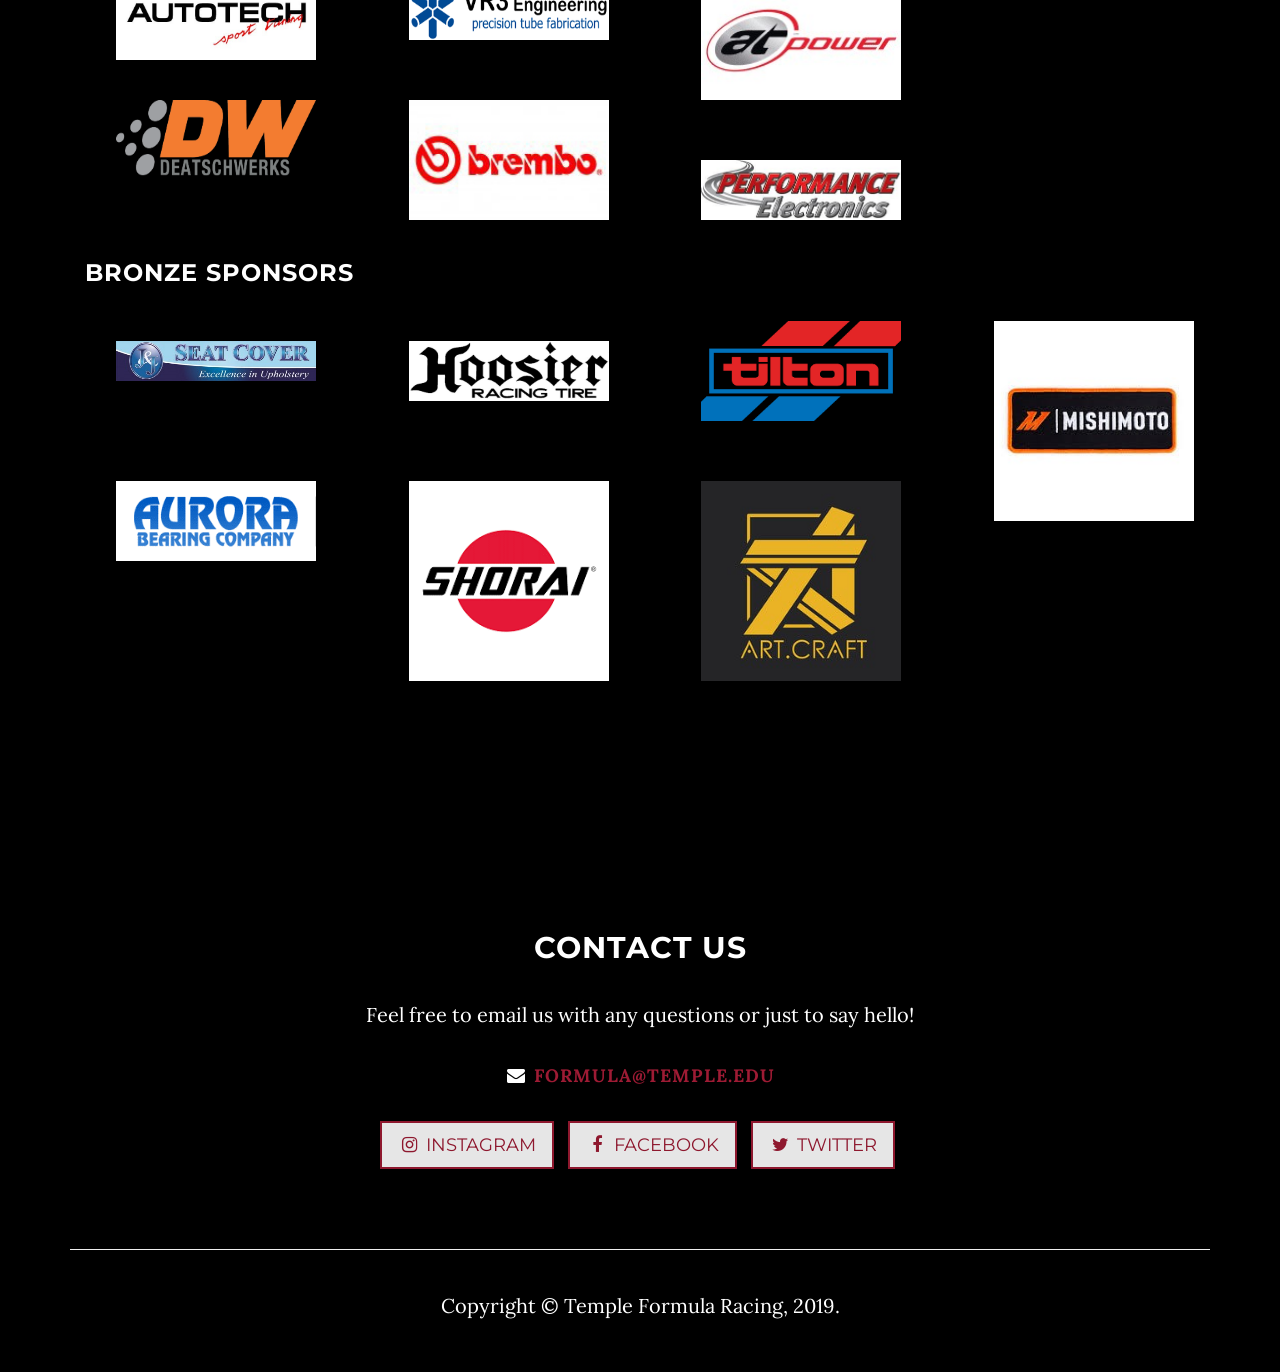
==== commit e257e9b6: "update link to twitter" ====
--- a/index.html
+++ b/index.html
@@ -781,7 +781,7 @@
                         <a href="https://www.facebook.com/TempleFormulaRacing.edu/" target="_blank" class="btn btn-default btn-lg"><i class="fa fa-facebook fa-fw"></i> <span class="network-name">Facebook</span></a>
                     </li>
                     <li>
-                        <a href="https://github.com/IronSummitMedia/startbootstrap" target="_blank" class="btn btn-default btn-lg"><i class="fa fa-github fa-fw"></i> <span class="network-name">Github</span></a>
+                        <a href="https://twitter.com/TUFormulaRacing" target="_blank" class="btn btn-default btn-lg"><i class="fa fa-twitter fa-fw"></i> <span class="network-name">Twitter</span></a>
                     </li>
                 </ul>
             </div>
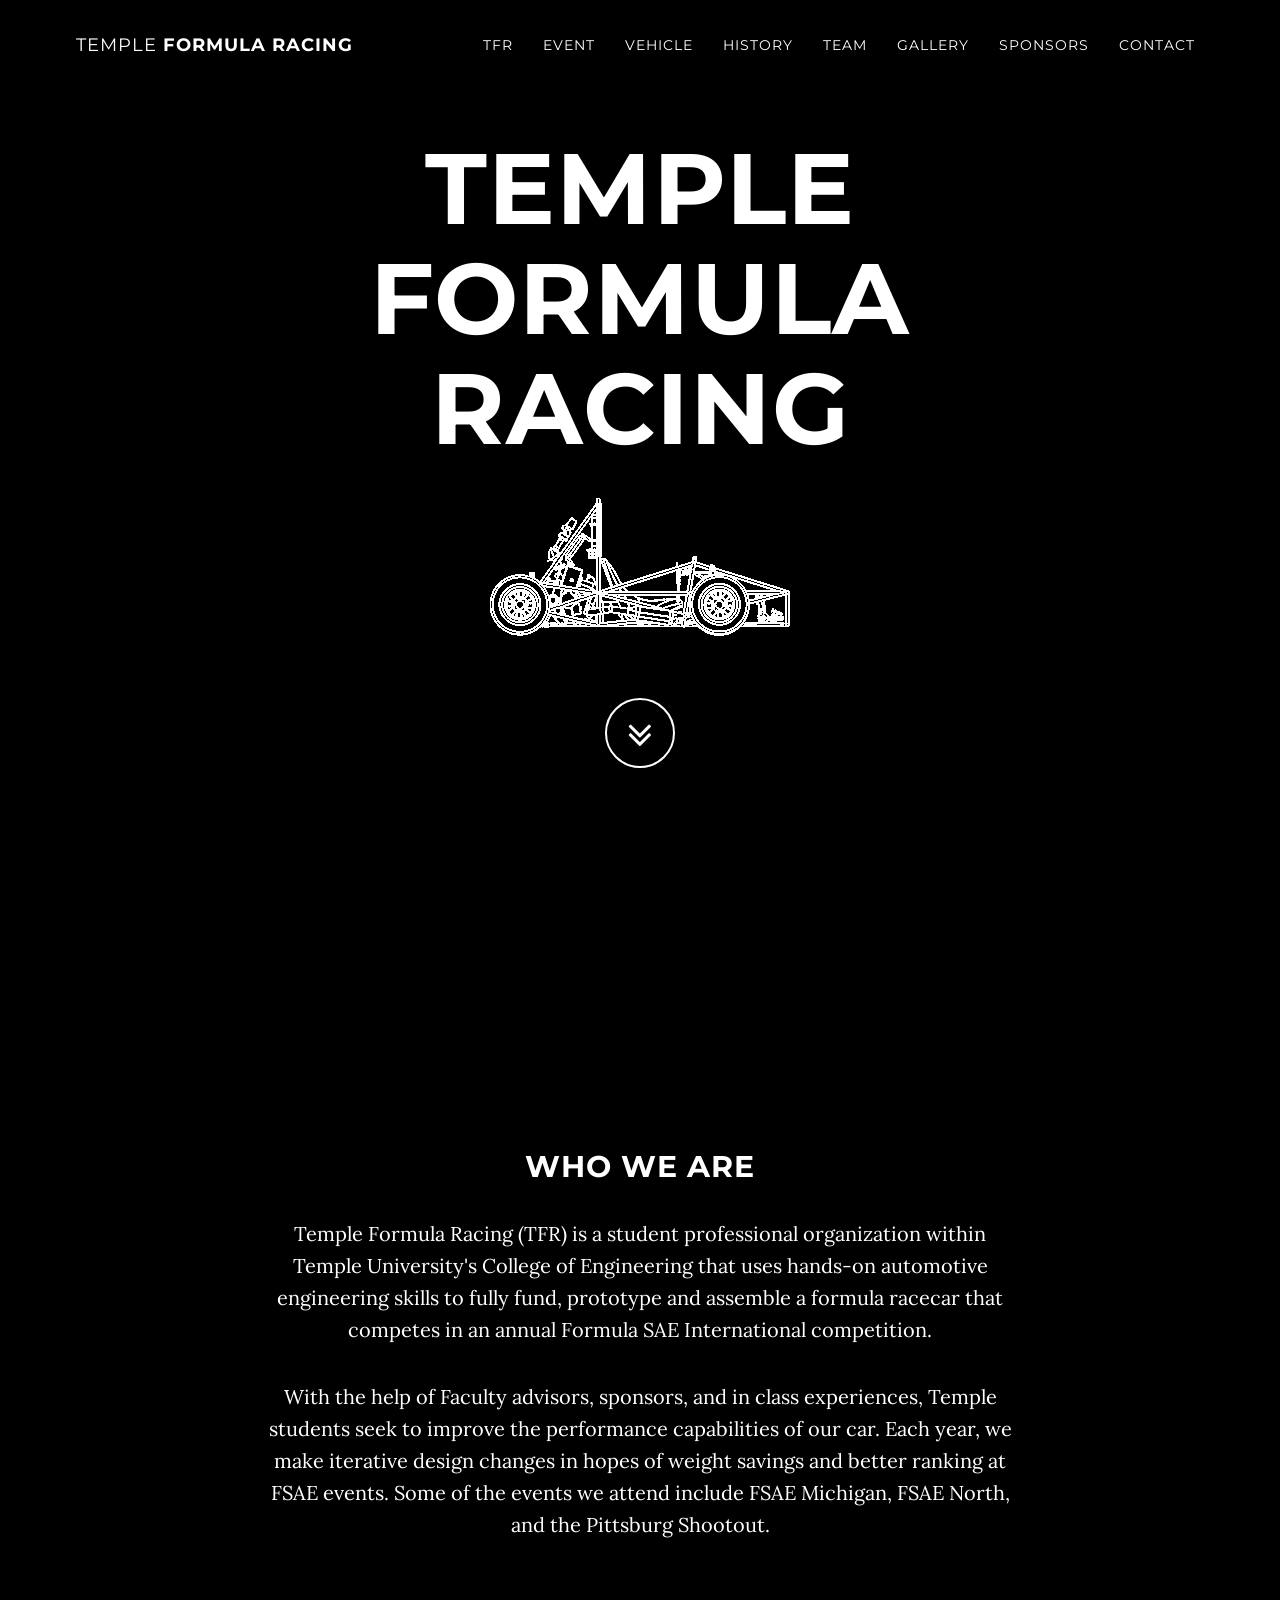
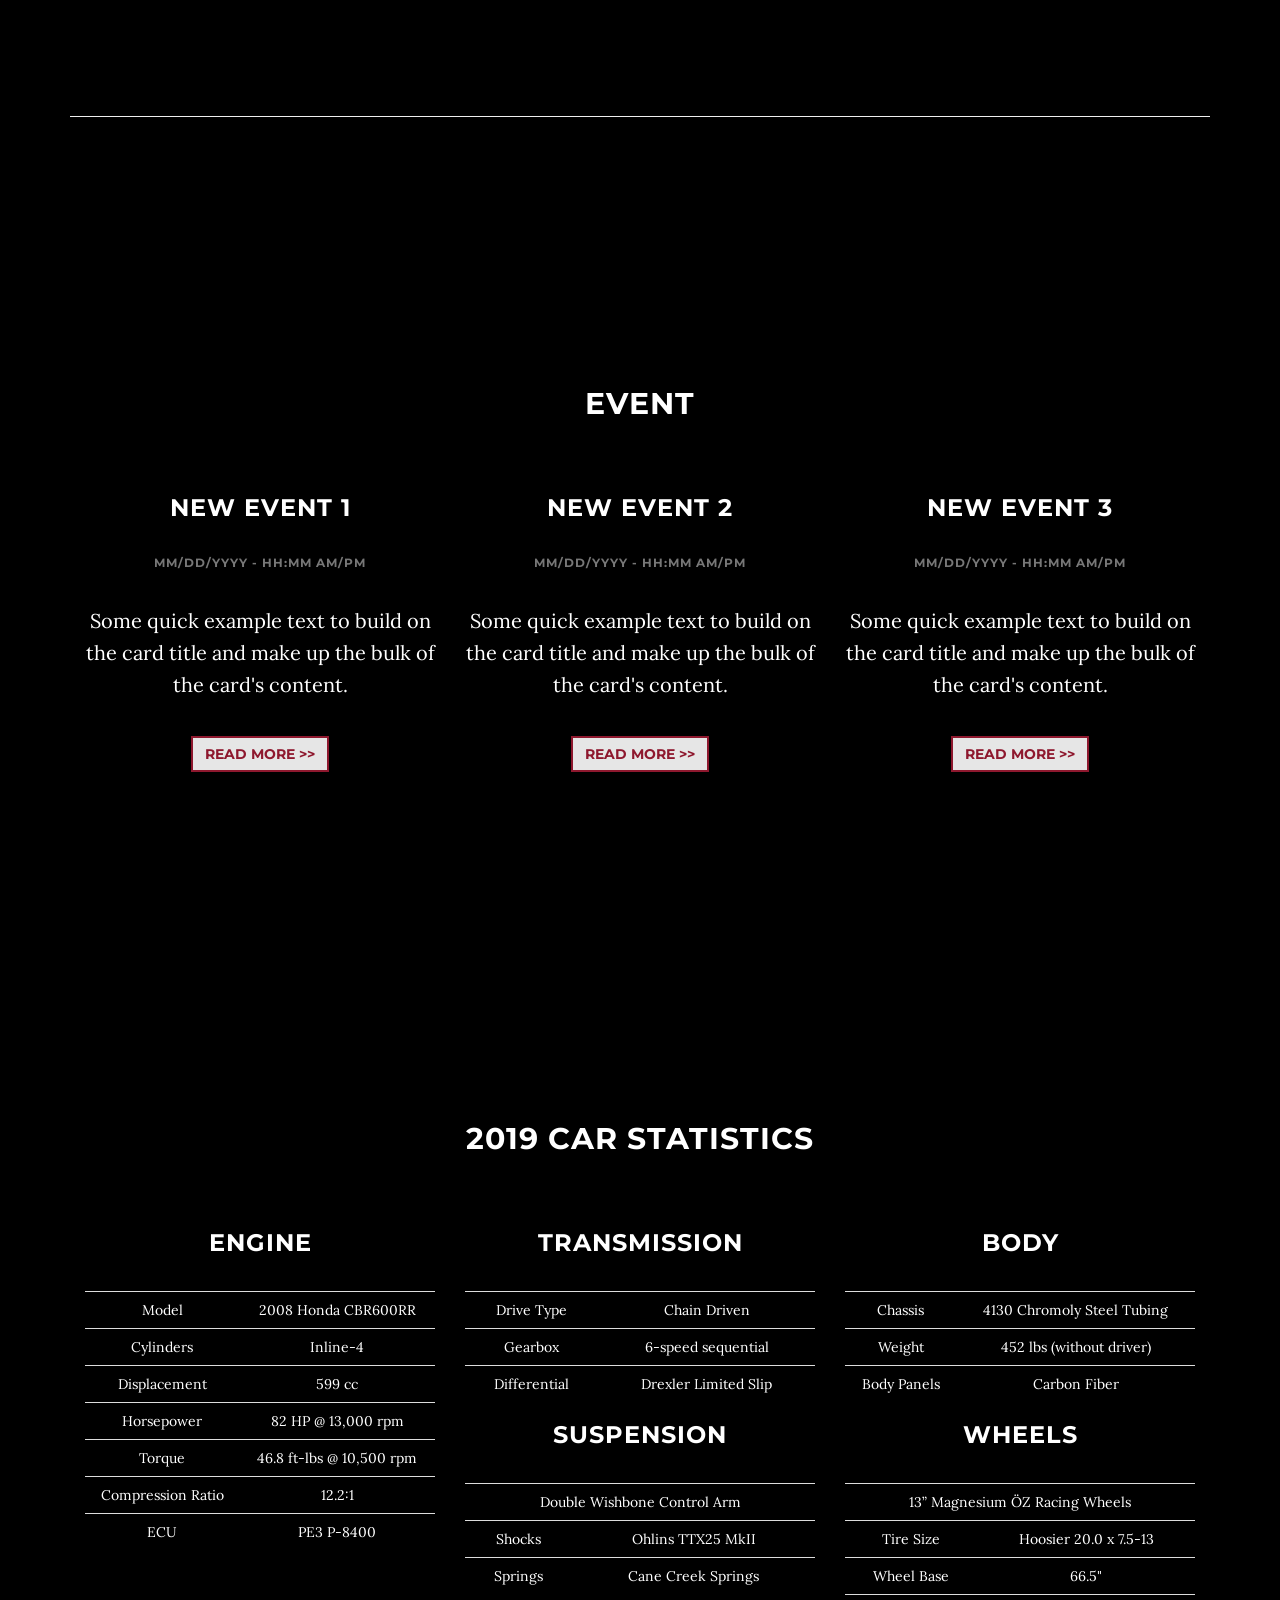
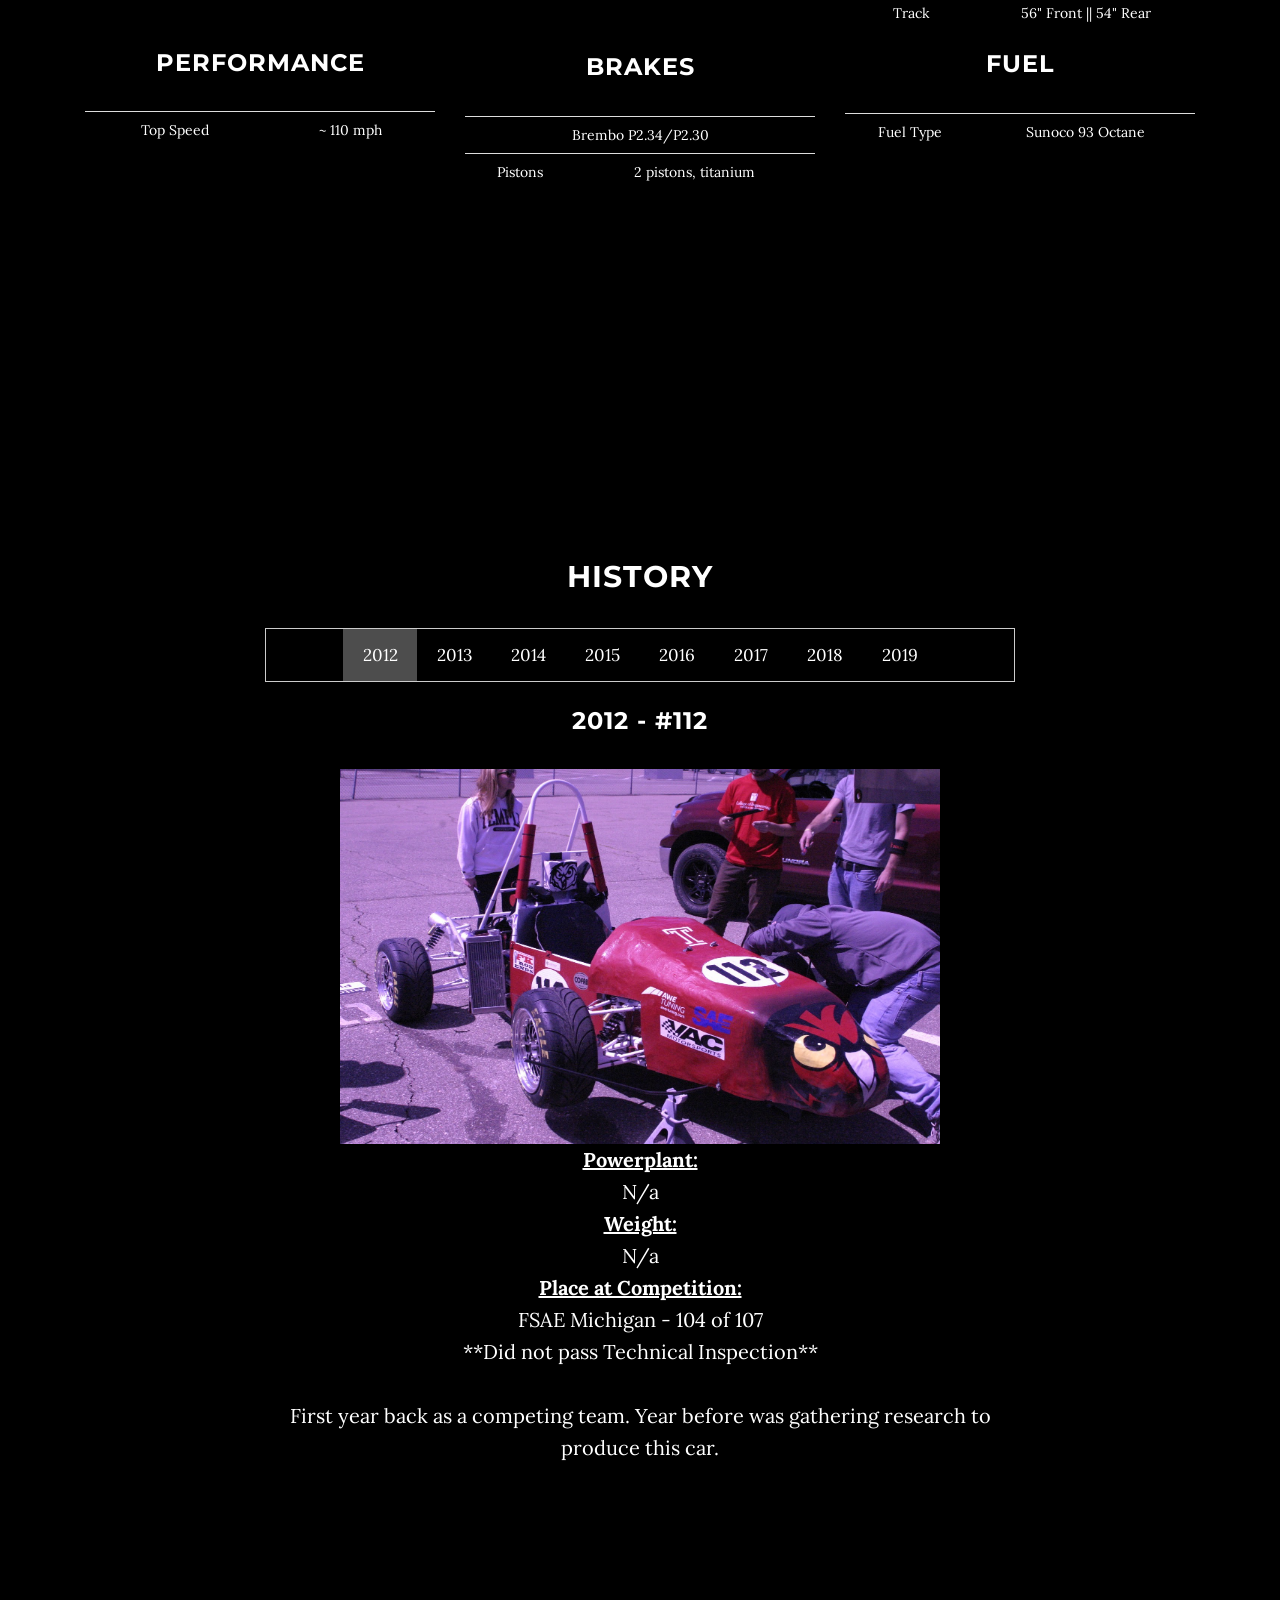
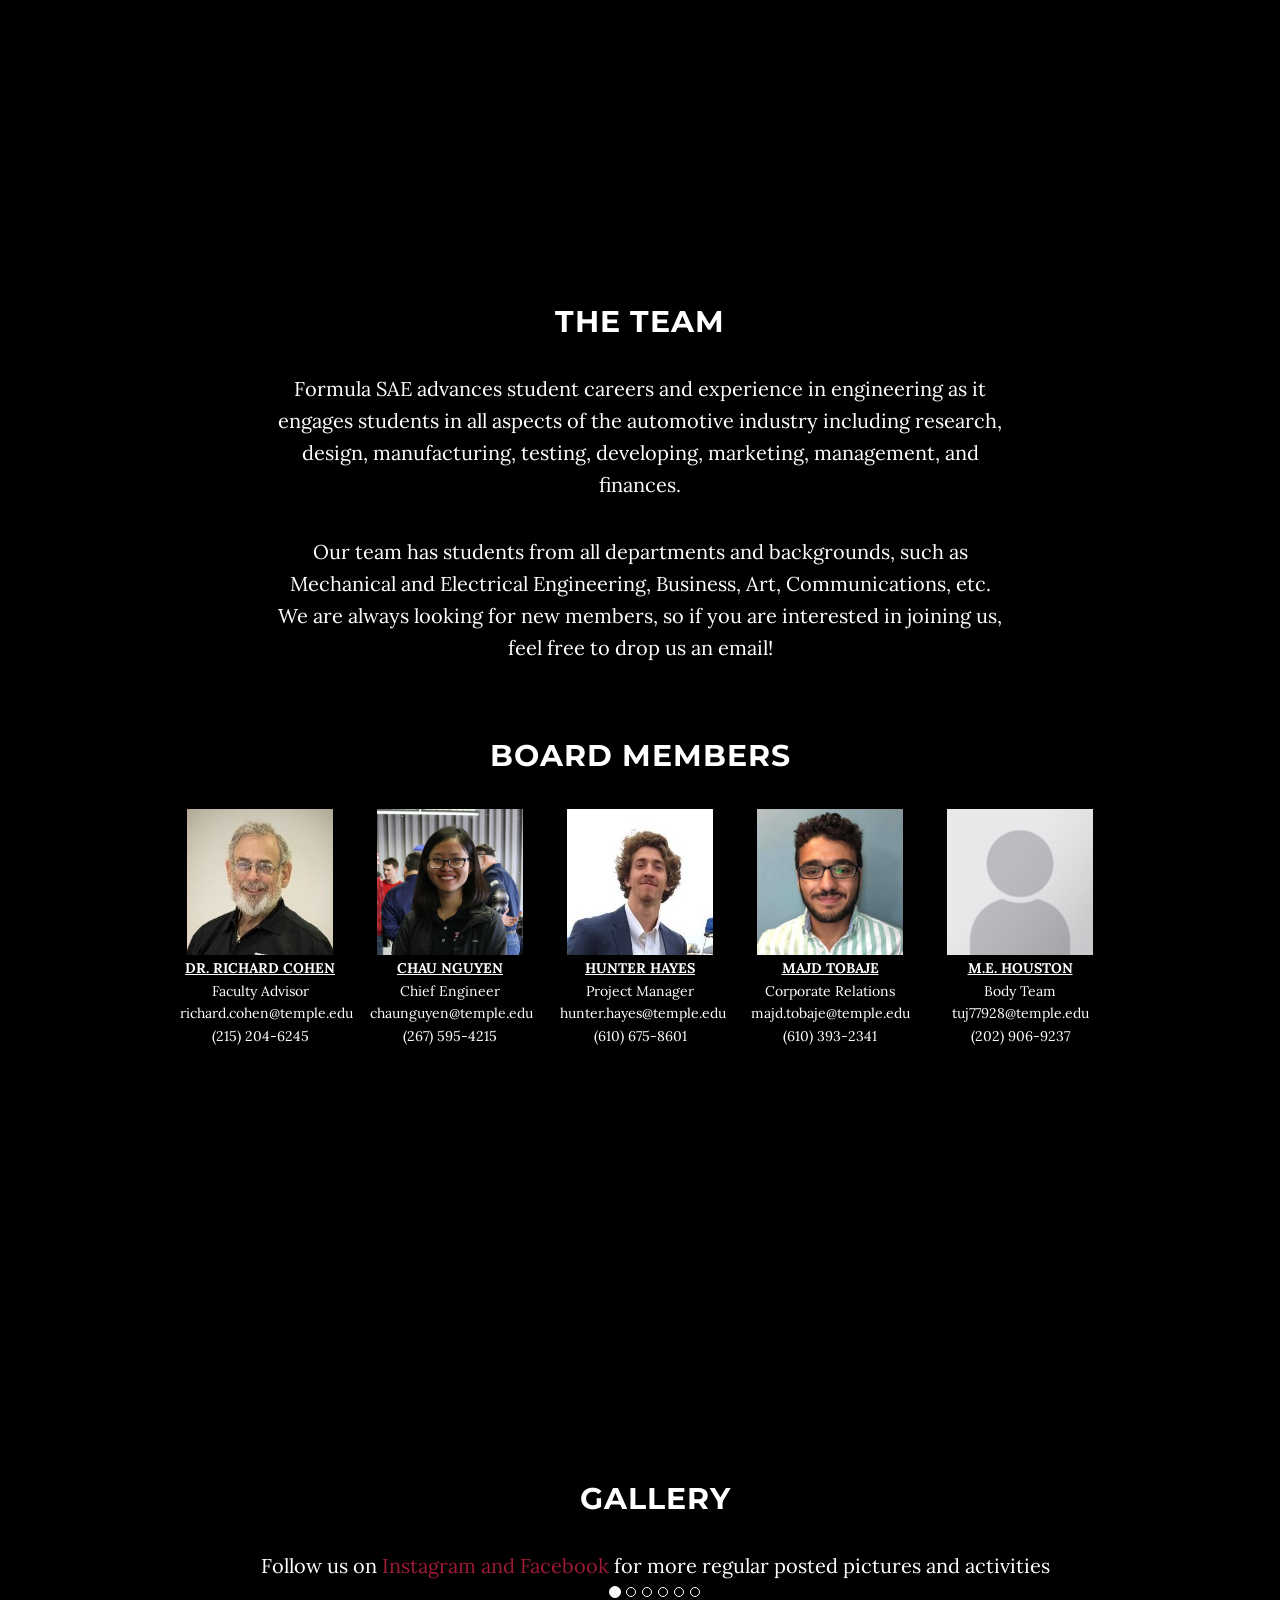
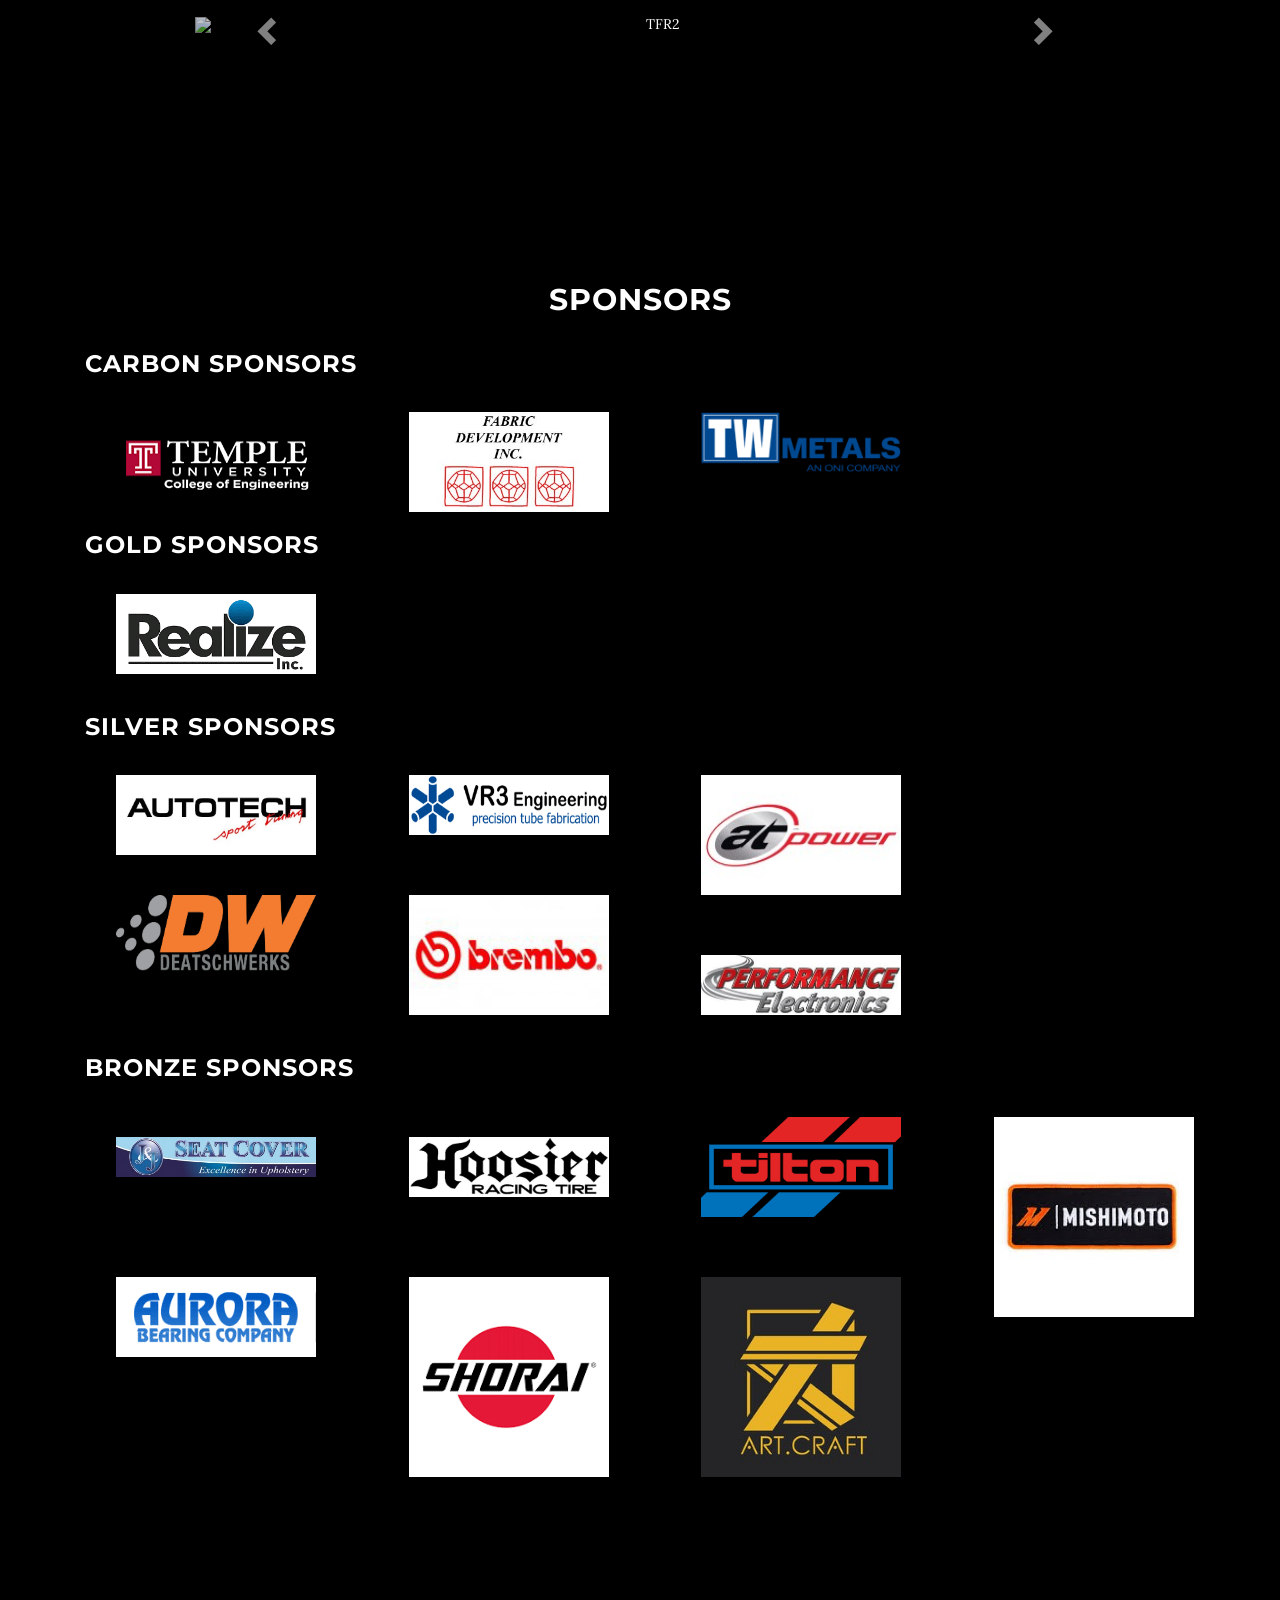
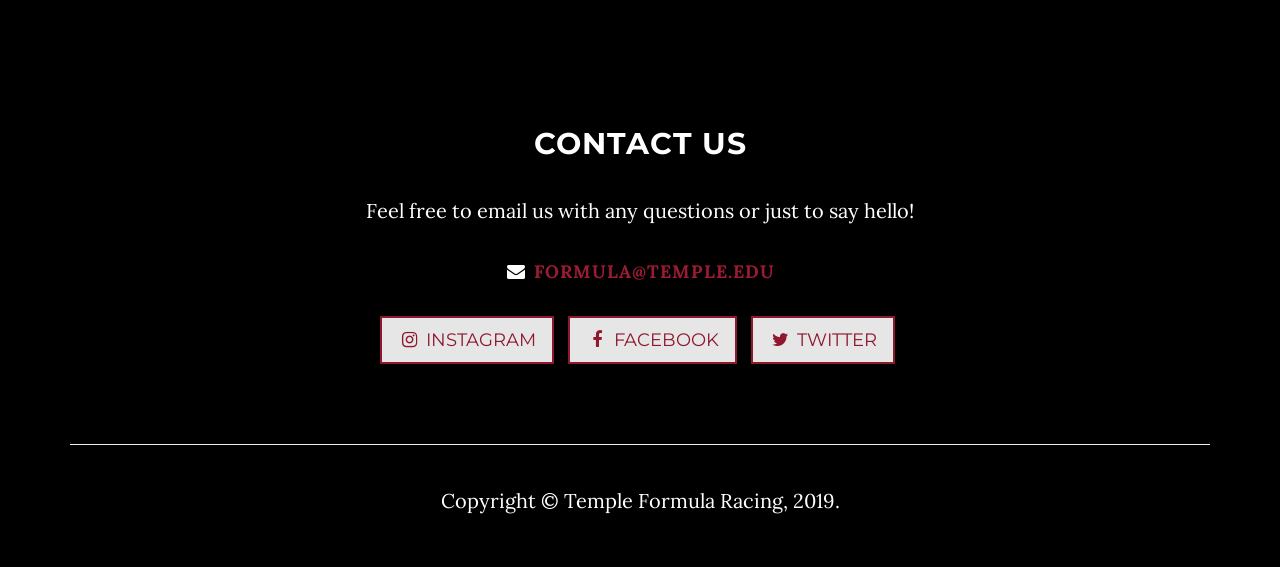
==== commit e3c76679: "add event section" ====
--- a/index.html
+++ b/index.html
@@ -54,6 +54,9 @@
                     </li>
                     <li>
                         <a class="page-scroll" href="#about">TFR</a>
+                    </li>
+                    <li>
+                        <a class="page-scroll" href="#event">Event</a>
                     </li>
                     <li>
                         <a class="page-scroll" href="#vehicles">Vehicle</a>
@@ -111,6 +114,119 @@
                 <p>With the help of Faculty advisors, sponsors, and in class experiences, Temple students seek to improve the performance capabilities of our car. 
                     Each year, we make iterative design changes in hopes of weight savings and better ranking at FSAE events. Some of the events we attend include FSAE Michigan, 
                     FSAE North, and the Pittsburg Shootout.</p>
+            </div>
+        </div>
+    </section>
+
+    <br /><br /><br /><br /><br /><br />
+    <div class="container"><hr /></div>
+
+    <!-- Event Section -->
+    <section id="event" class="content-section text-center">
+        <div class="container">
+            <div class="col-lg-8 col-lg-offset-2">
+                <h2>Event</h2>
+                <br /><br />
+            </div>    
+        </div>
+        <div class="container">
+            <!-- Event 1 -->
+            <div class="col-lg-4">
+                <div class="card">
+                    <div class="card-body">
+                        <h3 class="card-title">New Event 1</h3>
+                        <h6 class="card-subtitle mb-2 text-muted">MM/DD/YYYY - HH:MM AM/PM</h6>
+                        <p class="card-text">Some quick example text to build on the card title and make up the bulk of the card's content.</p>
+                        <button type="button" class="btn btn-default" data-toggle="modal" data-target="#event1">
+                            <b>Read more >></b>
+                        </button>
+                    </div>
+                </div>
+            </div>
+            <!-- Modal Event 1 -->
+            <div class="modal fade" id="event1" tabindex="-1" role="dialog" aria-labelledby="exampleModalCenterTitle" aria-hidden="true">
+                <div class="modal-dialog" role="document">
+                    <div class="modal-content">
+                        <div class="modal-header">
+                            <button type="button" class="close" data-dismiss="modal" aria-label="Close">
+                                <span aria-hidden="true">&times;</span>
+                            </button>
+                            <h3 class="modal-title" style="color: black">NEW EVENT 1</h3>
+                        </div>
+                        <div class="modal-body">
+                            <p style="color: black">Example event with description</p>
+                        </div>
+                        <div class="modal-footer">
+                            <button type="button" class="btn btn-dark" data-dismiss="modal">Close</button>
+                        </div>
+                    </div>
+                </div>
+            </div>
+
+            <!-- Event 2 -->
+            <div class="col-lg-4">
+                <div class="card">
+                    <div class="card-body">
+                        <h3 class="card-title">New Event 2</h3>
+                        <h6 class="card-subtitle mb-2 text-muted">MM/DD/YYYY - HH:MM AM/PM</h6>
+                        <p class="card-text">Some quick example text to build on the card title and make up the bulk of the card's content.</p>
+                        <button type="button" class="btn btn-default" data-toggle="modal" data-target="#event2">
+                            <b>Read more >></b>
+                        </button>
+                    </div>
+                </div>
+            </div>
+            <!-- Modal Event 2 -->
+            <div class="modal fade" id="event2" tabindex="-1" role="dialog" aria-labelledby="exampleModalCenterTitle" aria-hidden="true">
+                <div class="modal-dialog" role="document">
+                    <div class="modal-content">
+                        <div class="modal-header">
+                            <button type="button" class="close" data-dismiss="modal" aria-label="Close">
+                                <span aria-hidden="true">&times;</span>
+                            </button>
+                            <h3 class="modal-title" style="color: black">NEW EVENT 2</h3>
+                        </div>
+                        <div class="modal-body">
+                            <p style="color: black">Example event with description</p>
+                        </div>
+                        <div class="modal-footer">
+                            <button type="button" class="btn btn-dark" data-dismiss="modal">Close</button>
+                        </div>
+                    </div>
+                </div>
+            </div>
+
+            <!-- Event 3 -->
+            <div class="col-lg-4">
+                <div class="card">
+                    <div class="card-body">
+                        <h3 class="card-title">New Event 3</h3>
+                        <h6 class="card-subtitle mb-2 text-muted">MM/DD/YYYY - HH:MM AM/PM</h6>
+                        <p class="card-text">Some quick example text to build on the card title and make up the bulk of the card's content.</p>
+                        <button type="button" class="btn btn-default" data-toggle="modal" data-target="#event3">
+                            <b>Read more >></b>
+                        </button>
+                    </div>
+                </div>
+            </div>
+            <!-- Modal Event 3 -->
+            <div class="modal fade" id="event3" tabindex="-1" role="dialog" aria-labelledby="exampleModalCenterTitle" aria-hidden="true">
+                <div class="modal-dialog" role="document">
+                    <div class="modal-content">
+                        <div class="modal-header">
+                            <button type="button" class="close" data-dismiss="modal" aria-label="Close">
+                                <span aria-hidden="true">&times;</span>
+                            </button>
+                            <h3 class="modal-title" style="color: black">NEW EVENT 3</h3>
+                        </div>
+                        <div class="modal-body">
+                            <p style="color: black">Example event with description</p>
+                        </div>
+                        <div class="modal-footer">
+                            <button type="button" class="btn btn-dark" data-dismiss="modal">Close</button>
+                        </div>
+                    </div>
+                </div>
             </div>
         </div>
     </section>
--- a/css/grayscale.css
+++ b/css/grayscale.css
@@ -429,3 +429,7 @@
         opacity: 1;
     }
 }
+
+.modal-backdrop {
+    opacity: 0.5 !important;
+}
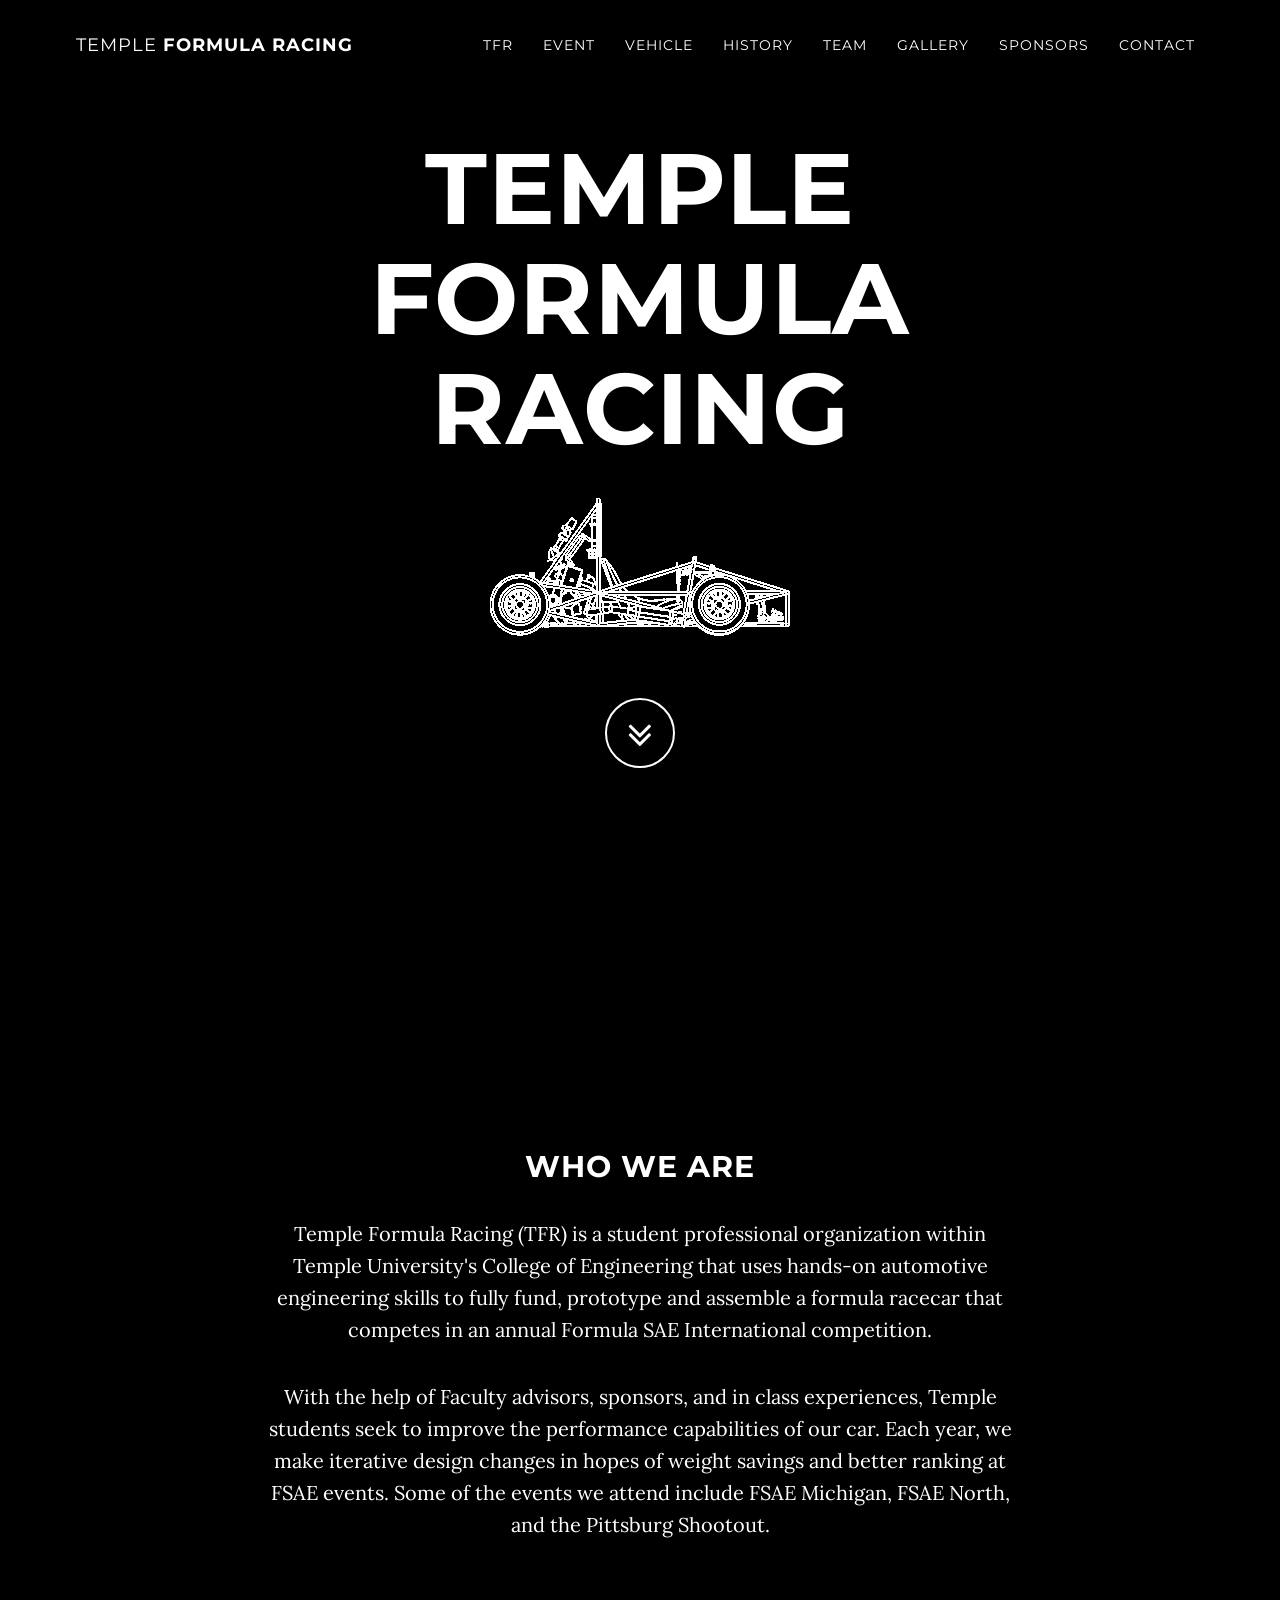
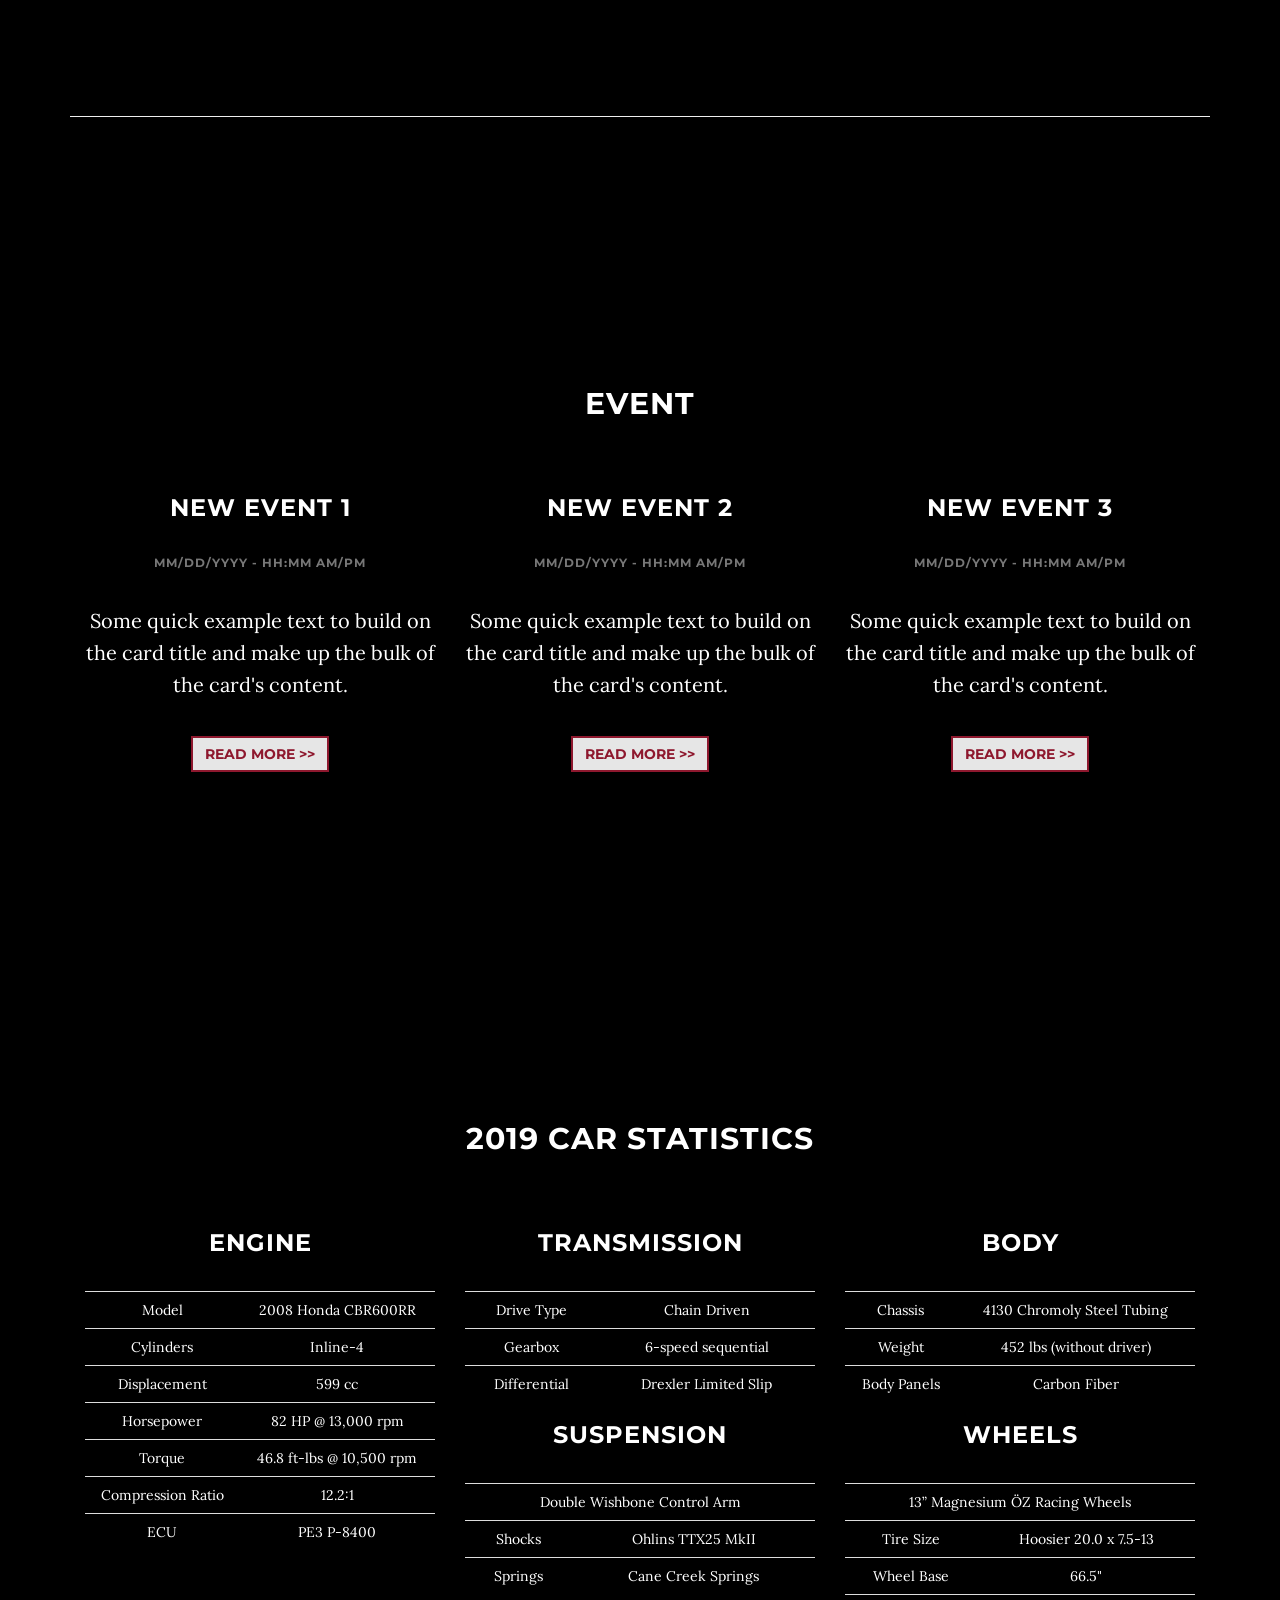
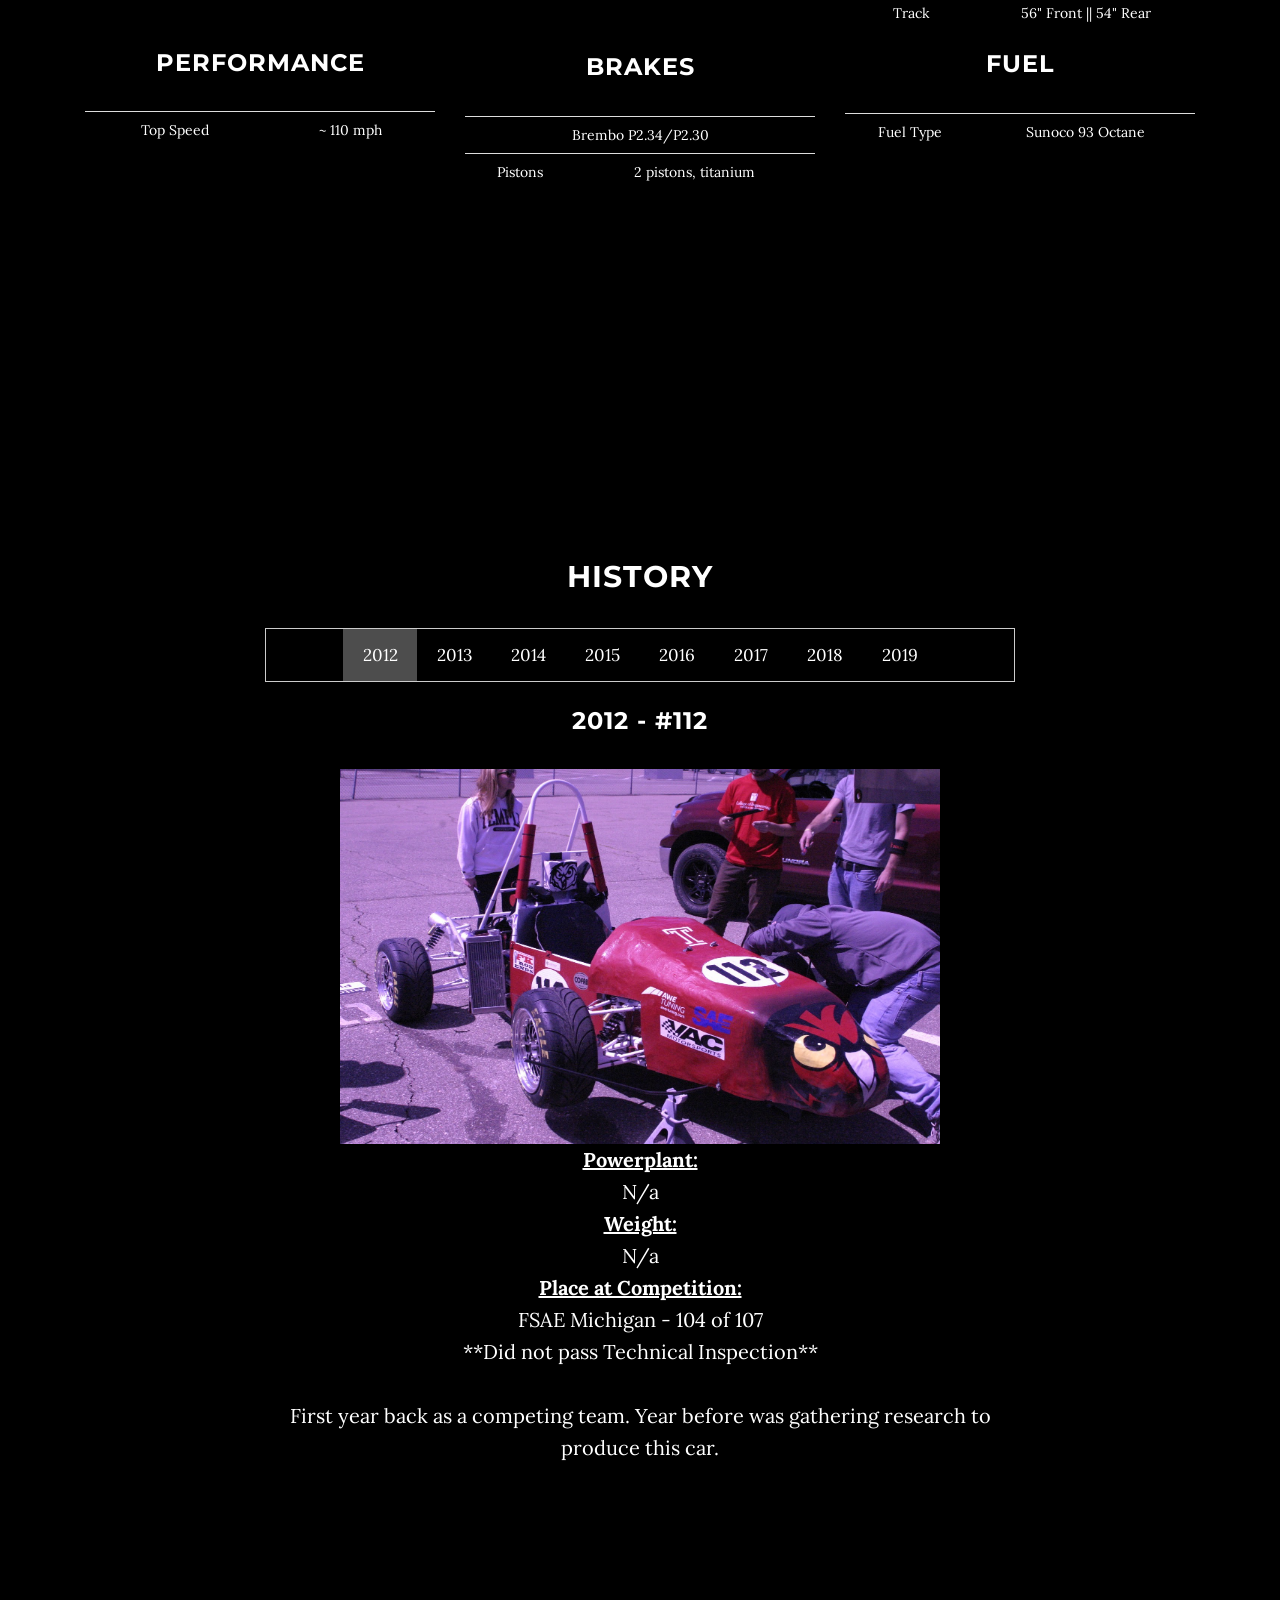
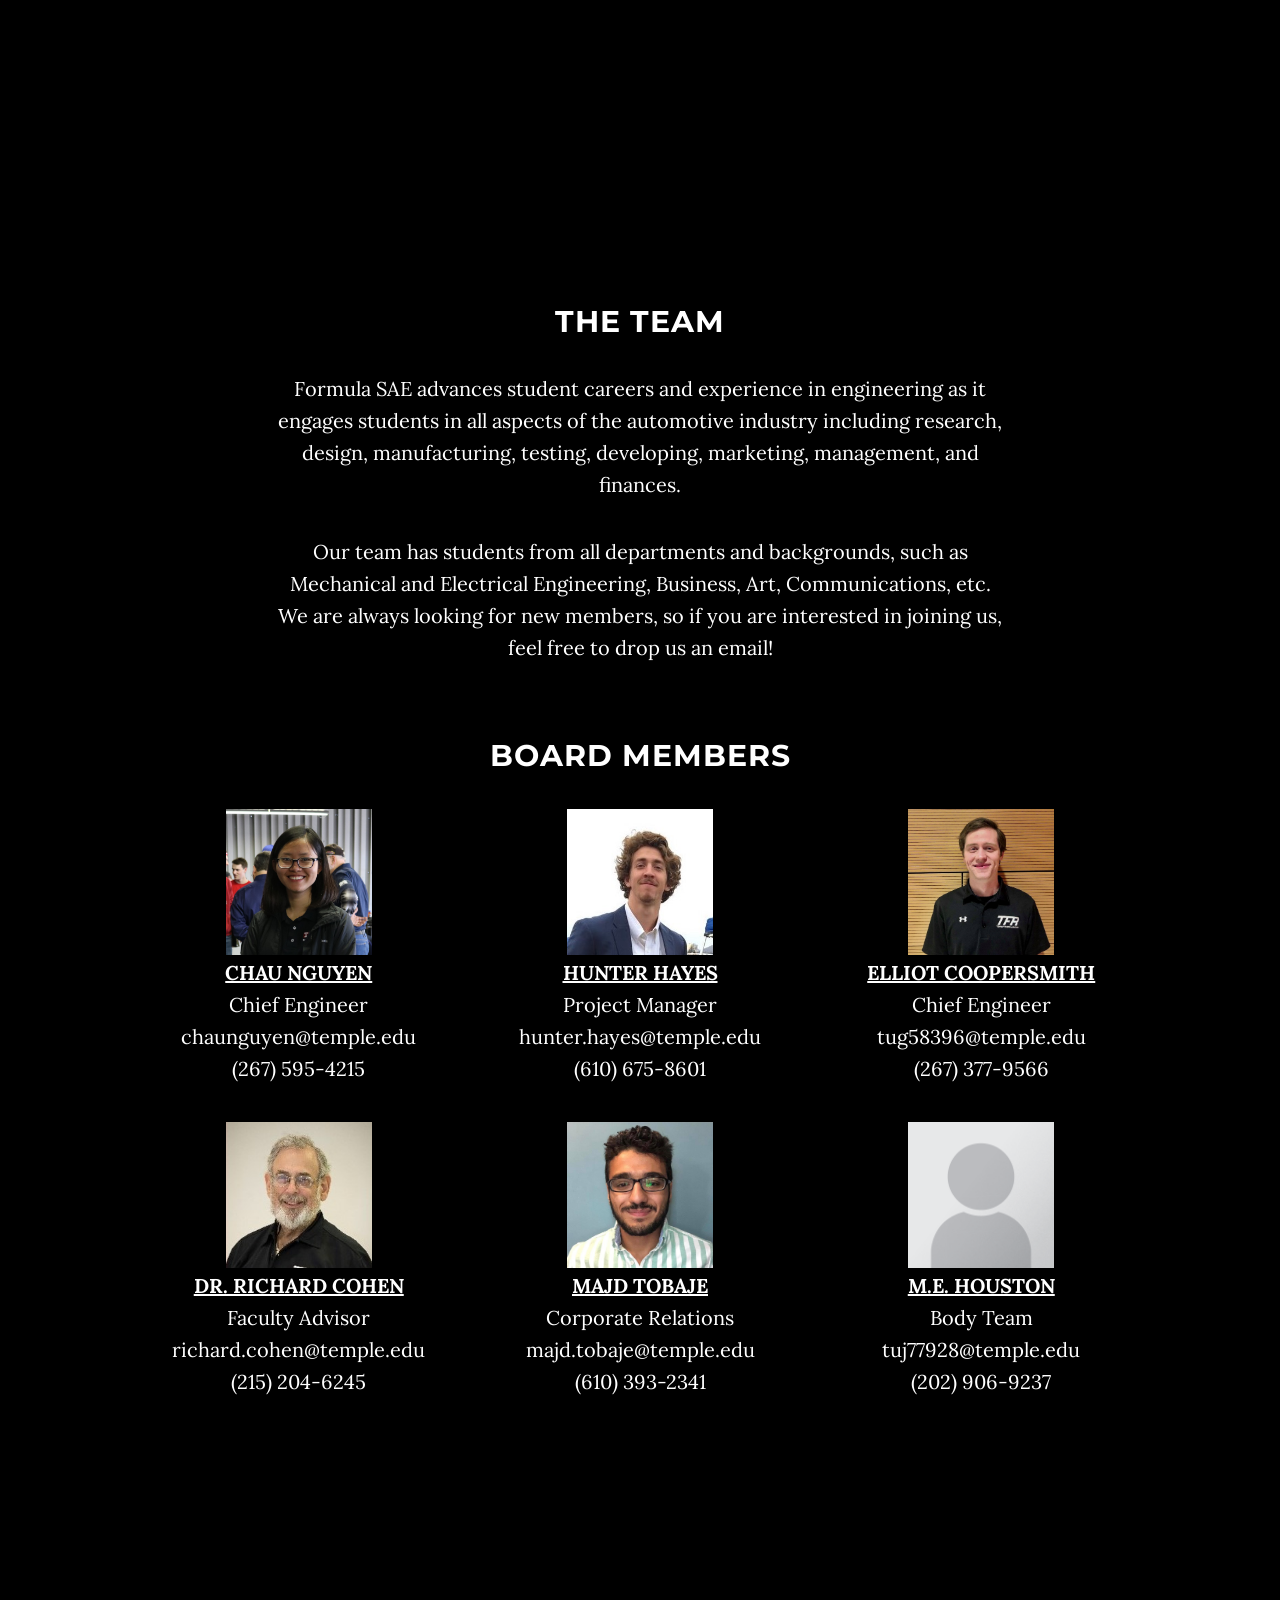
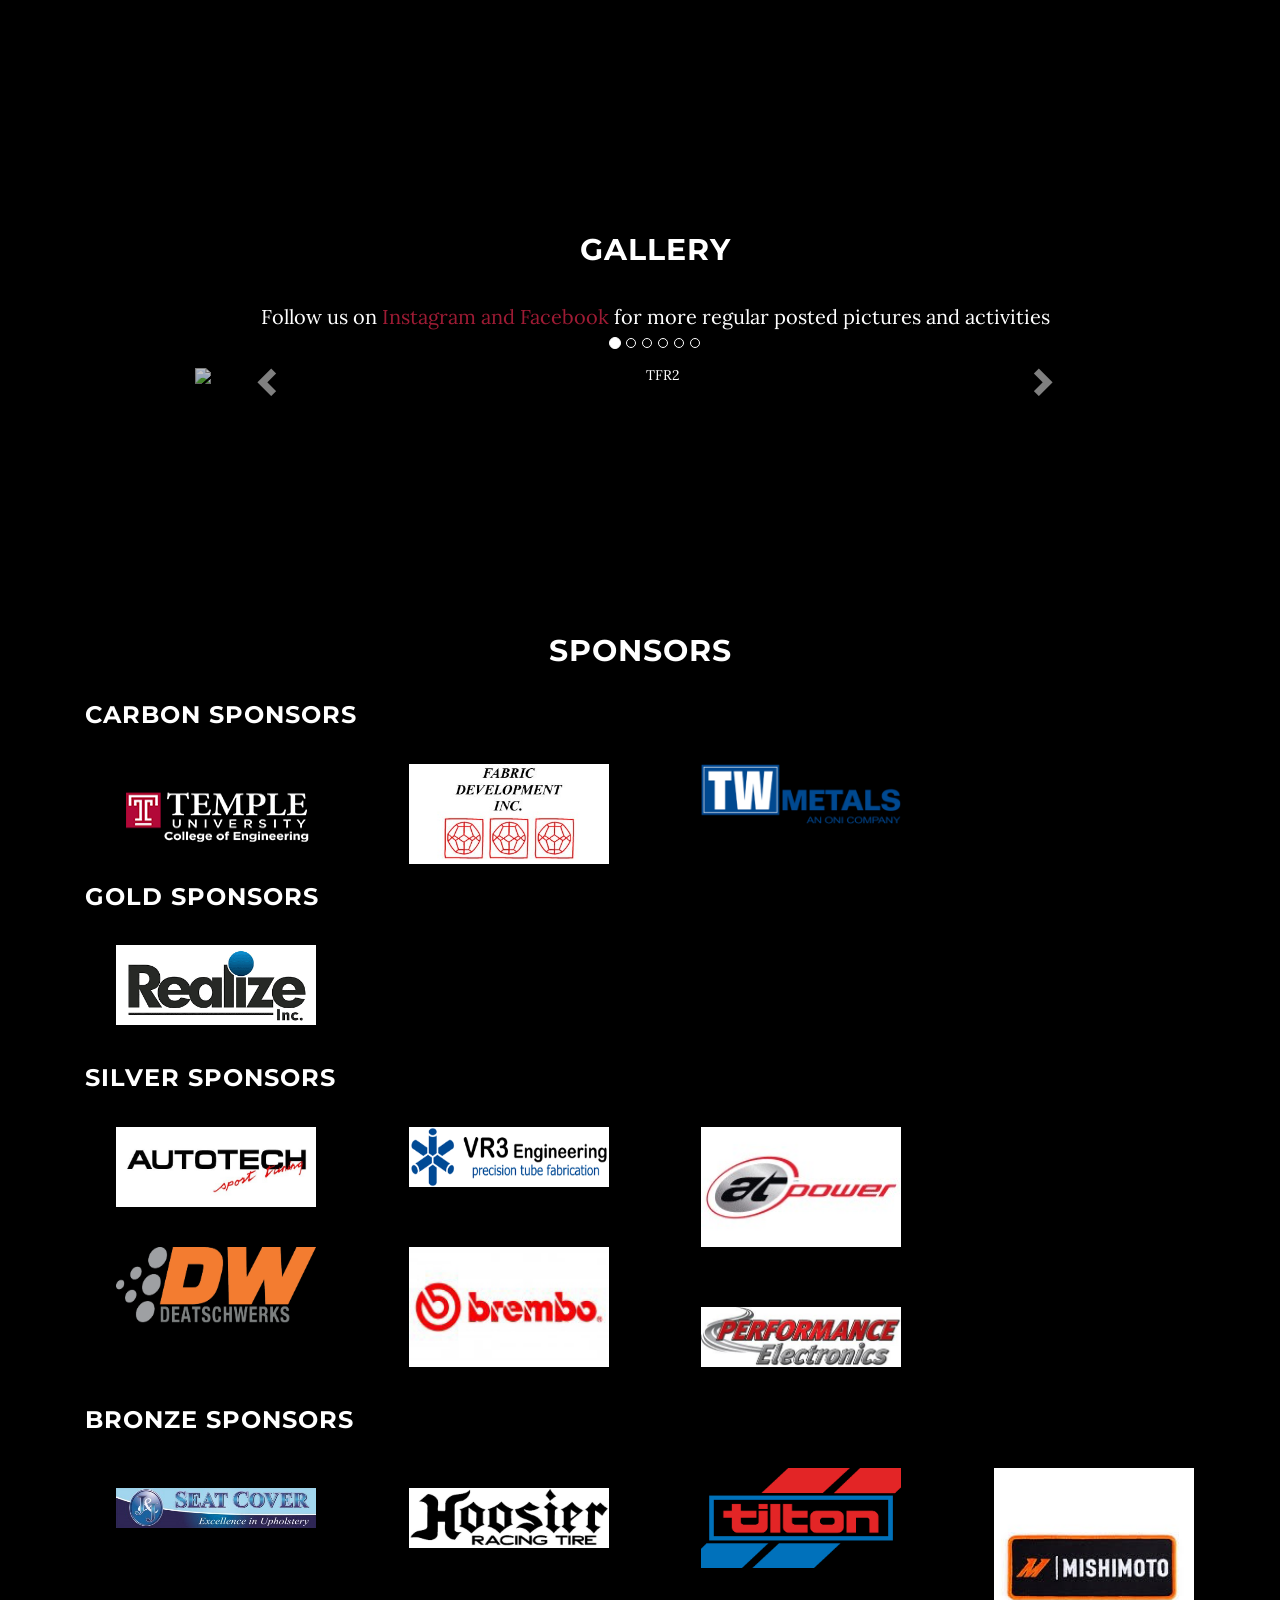
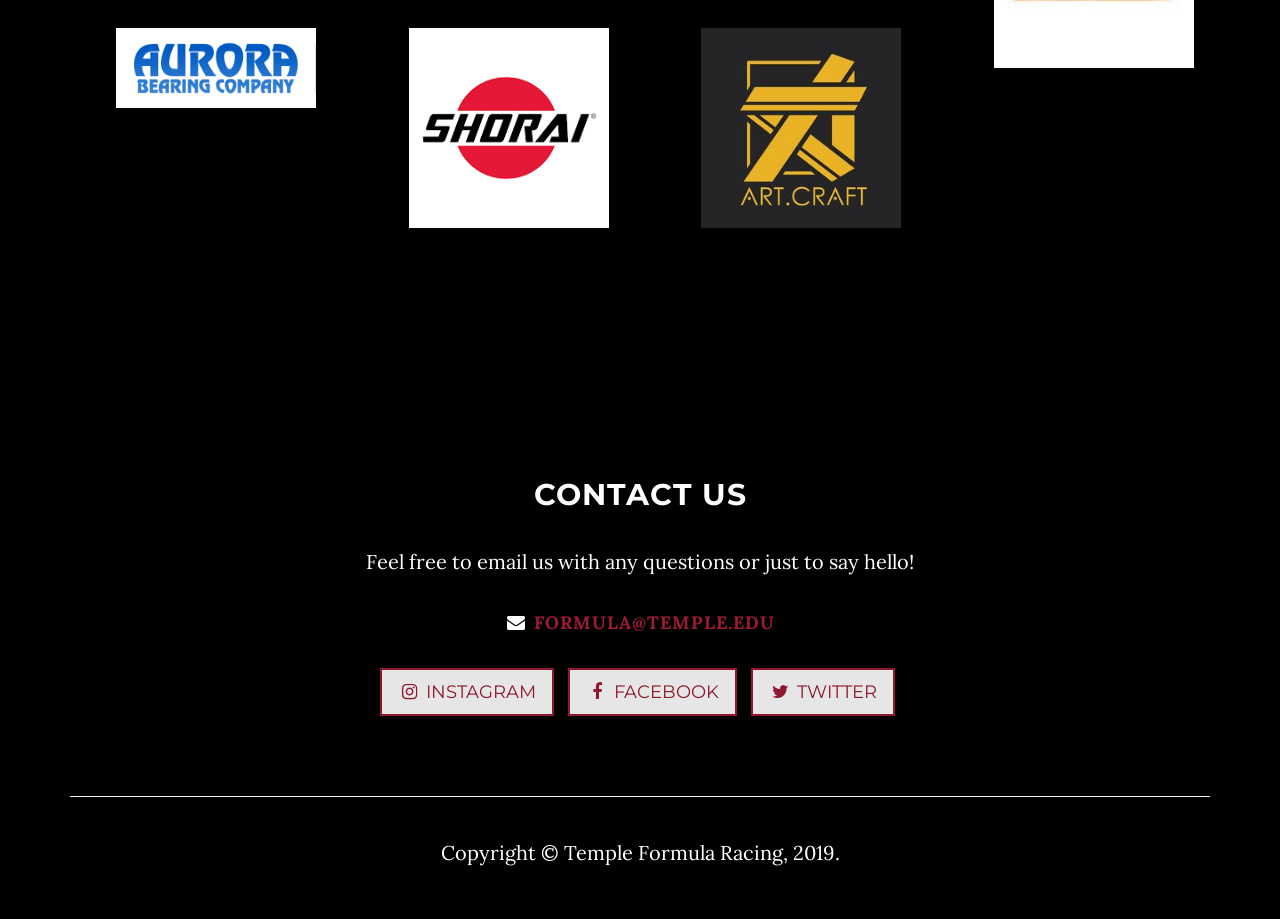
==== commit 4da5a546: "update team board members" ====
--- a/index.html
+++ b/index.html
@@ -690,53 +690,86 @@
             <br /><br />
             <div class="container">
                 <h2>Board Members</h2>
-                <div class="col-lg-1"></div>
-                <div class="col-lg-2">
-                    <img src="./img/profile/cohen.jpg" width="150" height="150" style="border: 2px solid black;" />
-                    <p style="font-size: 100%;">
-                        <u><b style="font-size: 100%; text-transform: uppercase;">Dr. Richard Cohen</b></u><br />
-                        Faculty Advisor<br />
-                        richard.cohen@temple.edu<br />
-                        (215) 204-6245
-                    </p>
-                </div>
-                <div class="col-lg-2">
-                    <img src="./img/profile/chau.jpg" width="150" height="150" style="border: 2px solid black;" />
-                    <p style="font-size: 100%;">
-                        <u><b style="font-size: 100%; text-transform: uppercase;">Chau Nguyen</b></u><br />
-                        Chief Engineer<br />
-                        chaunguyen@temple.edu<br />
-                        (267) 595-4215
-                    </p>
-                </div>
-                <div class="col-lg-2">
-                    <img src="./img/profile/hunter.jpg" width="150" height="150" style="border: 2px solid black;" />
-                    <p style="font-size: 100%;">
-                        <u><b style="font-size: 100%; text-transform: uppercase;">Hunter Hayes</b></u><br />
-                        Project Manager<br />
-                        hunter.hayes@temple.edu<br />
-                        (610) 675-8601
-                    </p>
-                </div>
-                <div class="col-lg-2">
-                    <img src="./img/profile/majd.jpg" width="150" height="150" style="border: 2px solid black;" />
-                    <p style="font-size: 100%;">
-                        <u><b style="font-size: 100%; text-transform: uppercase;">Majd Tobaje</b></u><br />
-                        Corporate Relations<br />
-                        majd.tobaje@temple.edu<br />
-                        (610) 393-2341
-                    </p>
-                </div>
-                <div class="col-lg-2">
-                    <img src="./img/profile.png" width="150" height="150" style="border: 2px solid black;" />
-                    <p style="font-size: 100%;">
-                       <u><b style="font-size: 100%; text-transform: uppercase;">M.E. Houston</b></u><br />
-                        Body Team<br />
-                        tuj77928@temple.edu<br />
-                        (202) 906-9237
-                    </p>
-                </div>
-                <div class="col-lg-1"></div>
+                <div class="row">
+                    <div class="col-lg-1"></div>
+                    <!--<div class="col-lg-2">
+                        <img src="./img/profile/cohen.jpg" width="150" height="150" style="border: 2px solid black;" />
+                        <p style="font-size: 100%;">
+                            <u><b style="font-size: 100%; text-transform: uppercase;">Dr. Richard Cohen</b></u><br />
+                            Faculty Advisor<br />
+                            richard.cohen@temple.edu<br />
+                            (215) 204-6245
+                        </p>
+                    </div>-->
+                    <div class="col-lg-3">
+                        <img src="./img/profile/chau.jpg" width="150" height="150" style="border: 2px solid black;" />
+                        <p>
+                            <u><b style="text-transform: uppercase;">Chau Nguyen</b></u><br />
+                            Chief Engineer<br />
+                            chaunguyen@temple.edu<br />
+                            (267) 595-4215
+                        </p>
+                    </div>
+                    <div class="col-lg-4">
+                        <img src="./img/profile/hunter.jpg" width="150" height="150" style="border: 2px solid black;" />
+                        <p>
+                            <u><b style="text-transform: uppercase;">Hunter Hayes</b></u><br />
+                            Project Manager<br />
+                            hunter.hayes@temple.edu<br />
+                            (610) 675-8601
+                        </p>
+                    </div>
+                    <div class="col-lg-3">
+                        <img src="./img/profile/elliot.jpg" width="150" height="150" style="border: 2px solid black;" />
+                        <p>
+                            <u><b style="text-transform: uppercase;">Elliot Coopersmith</b></u><br />
+                            Chief Engineer<br />
+                            tug58396@temple.edu<br />
+                            (267) 377-9566
+                        </p>
+                    </div>
+                    <!--<div class="col-lg-2">
+                        <img src="./img/profile.png" width="150" height="150" style="border: 2px solid black;" />
+                        <p style="font-size: 100%;">
+                            <u><b style="font-size: 100%; text-transform: uppercase;">M.E. Houston</b></u><br />
+                            Body Team<br />
+                            tuj77928@temple.edu<br />
+                            (202) 906-9237
+                        </p>
+                    </div>-->
+                    <div class="col-lg-1"></div>
+                </div>
+                <div class="row">
+                    <div class="col-lg-1"></div>
+                    <div class="col-lg-3">
+                        <img src="./img/profile/cohen.jpg" width="150" height="150" style="border: 2px solid black;" />
+                        <p>
+                            <u><b style="text-transform: uppercase;">Dr. Richard Cohen</b></u><br />
+                            Faculty Advisor<br />
+                            richard.cohen@temple.edu<br />
+                            (215) 204-6245
+                        </p>
+                    </div>
+                    <div class="col-lg-4">
+                        <img src="./img/profile/majd.jpg" width="150" height="150" style="border: 2px solid black;" />
+                        <p>
+                            <u><b style="text-transform: uppercase;">Majd Tobaje</b></u><br />
+                            Corporate Relations<br />
+                            majd.tobaje@temple.edu<br />
+                            (610) 393-2341
+                        </p>
+                    </div>
+                    <div class="col-lg-3">
+                        <img src="./img/profile.png" width="150" height="150" style="border: 2px solid black;" />
+                        <p>
+                            <u><b style="text-transform: uppercase;">M.E. Houston</b></u><br />
+                            Body Team<br />
+                            tuj77928@temple.edu<br />
+                            (202) 906-9237
+                        </p>
+                    </div>
+                    <div class="col-lg-1"></div>
+                </div>
             </div>
         </div>
     </section>
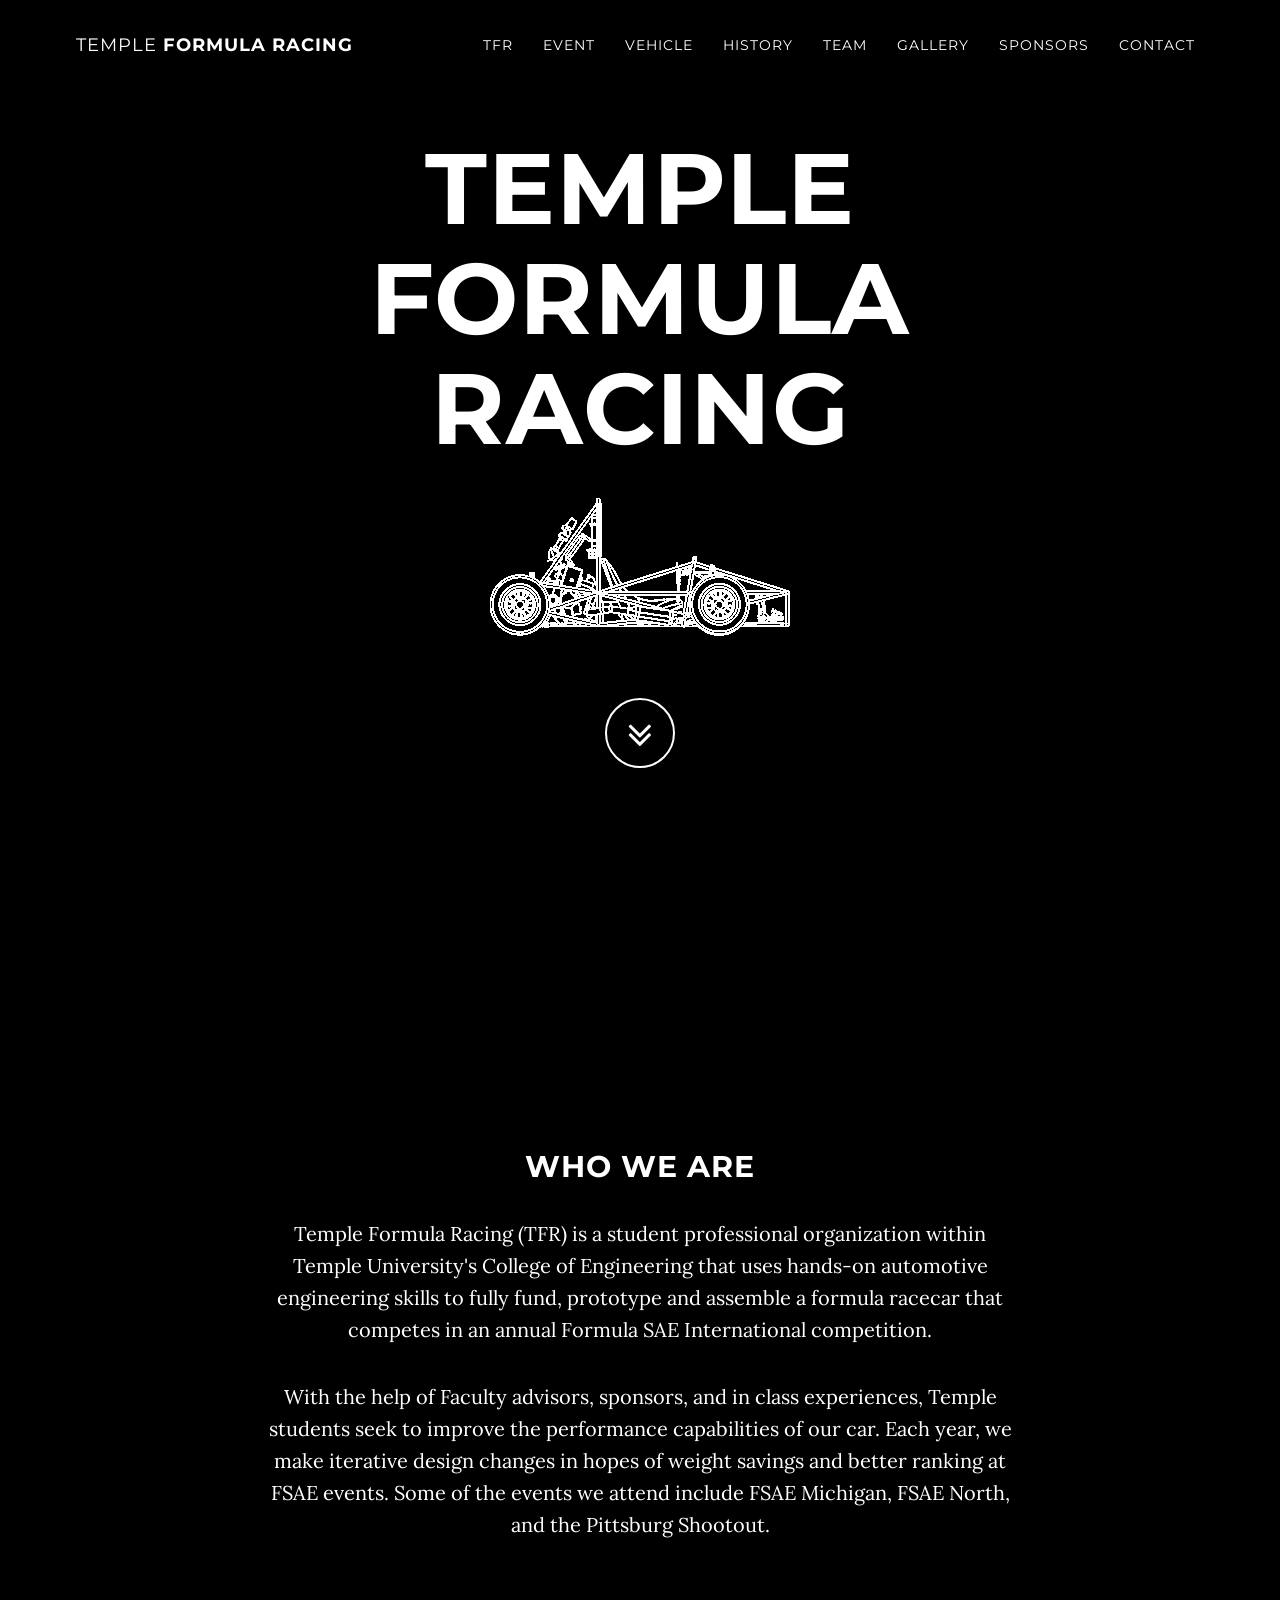
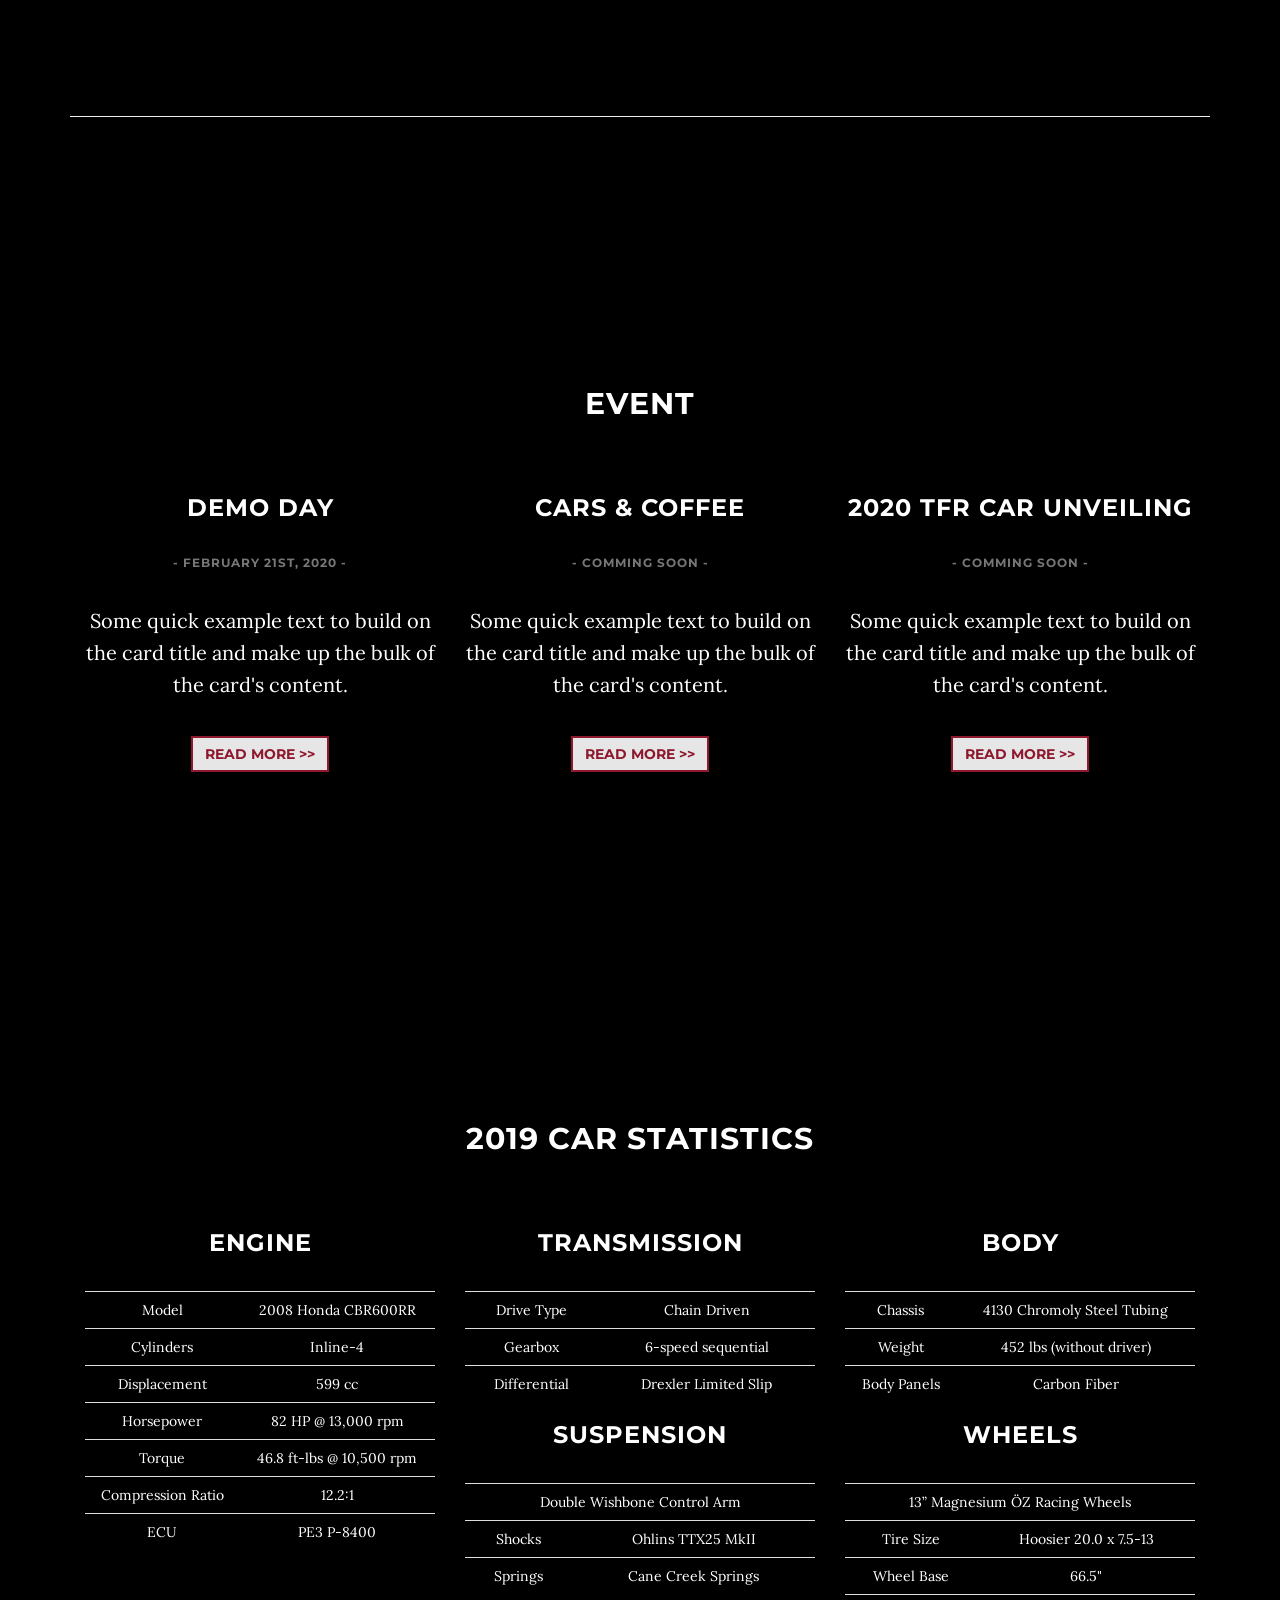
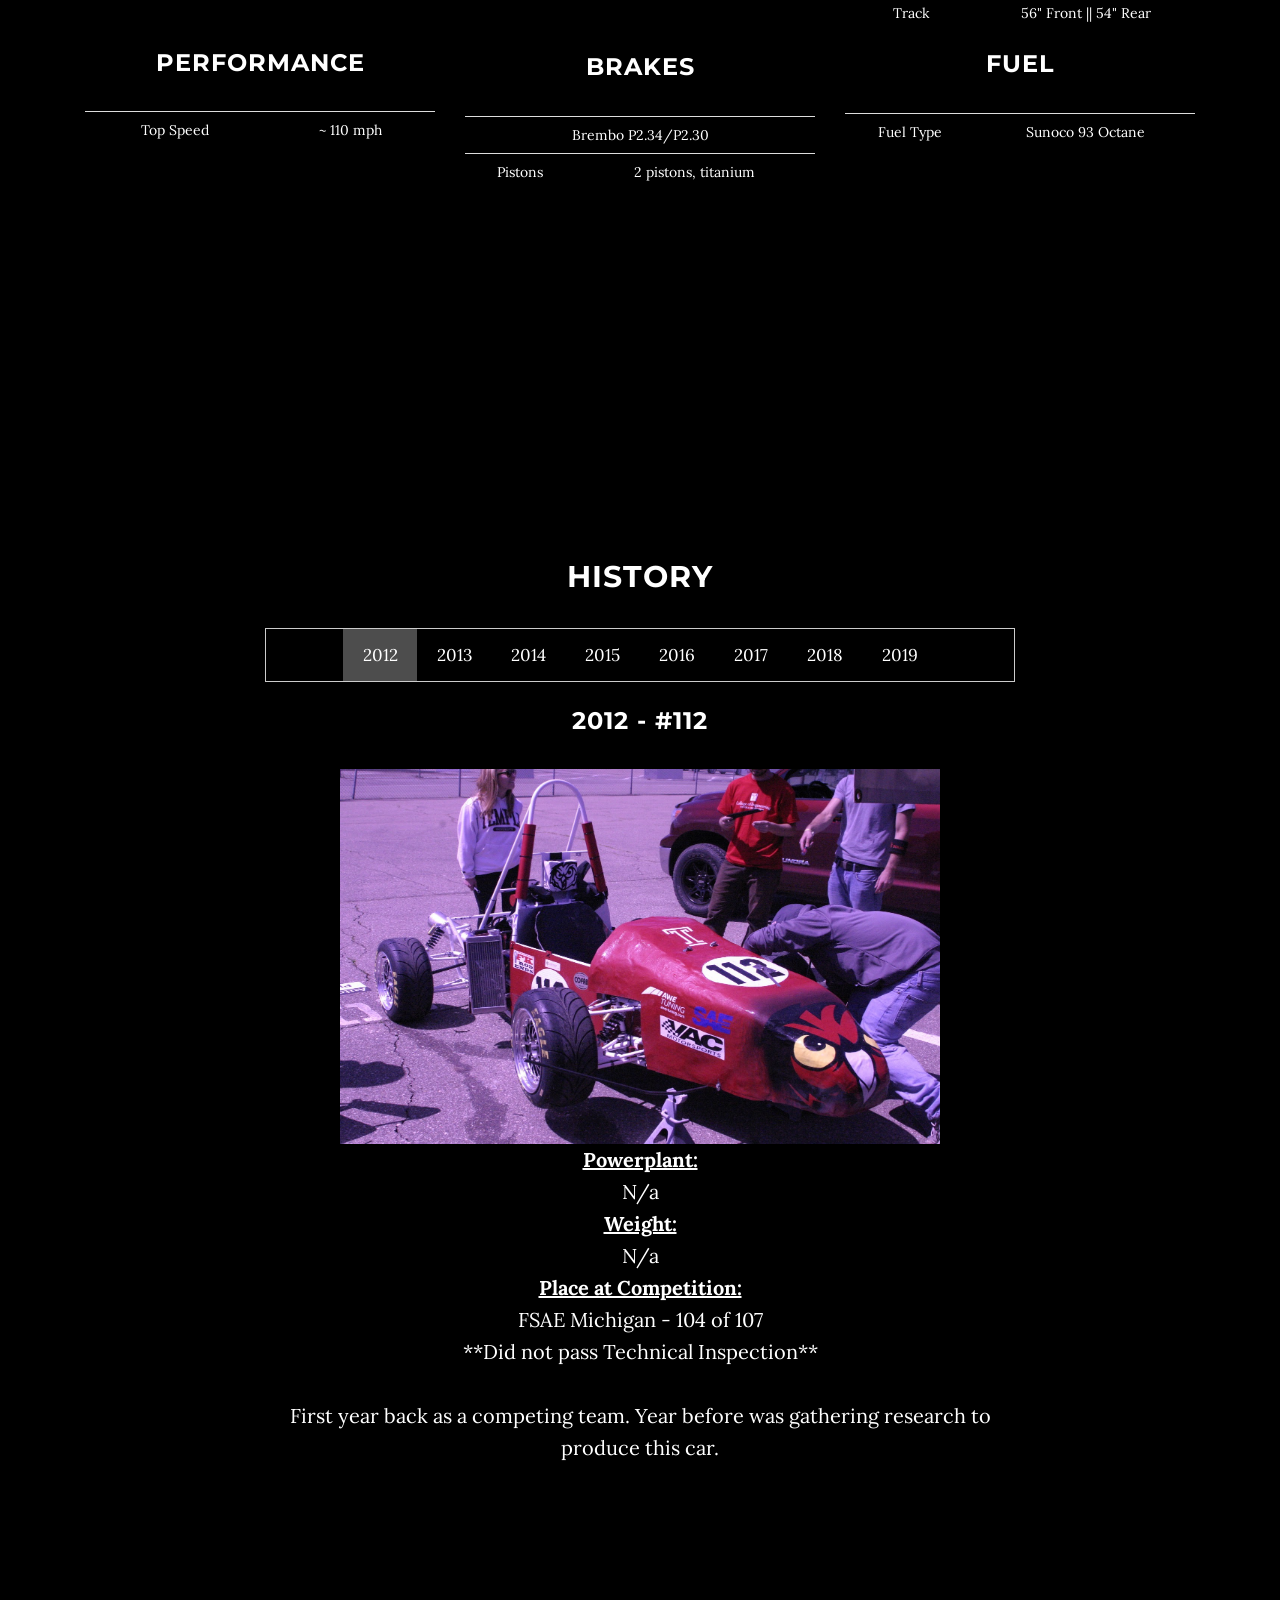
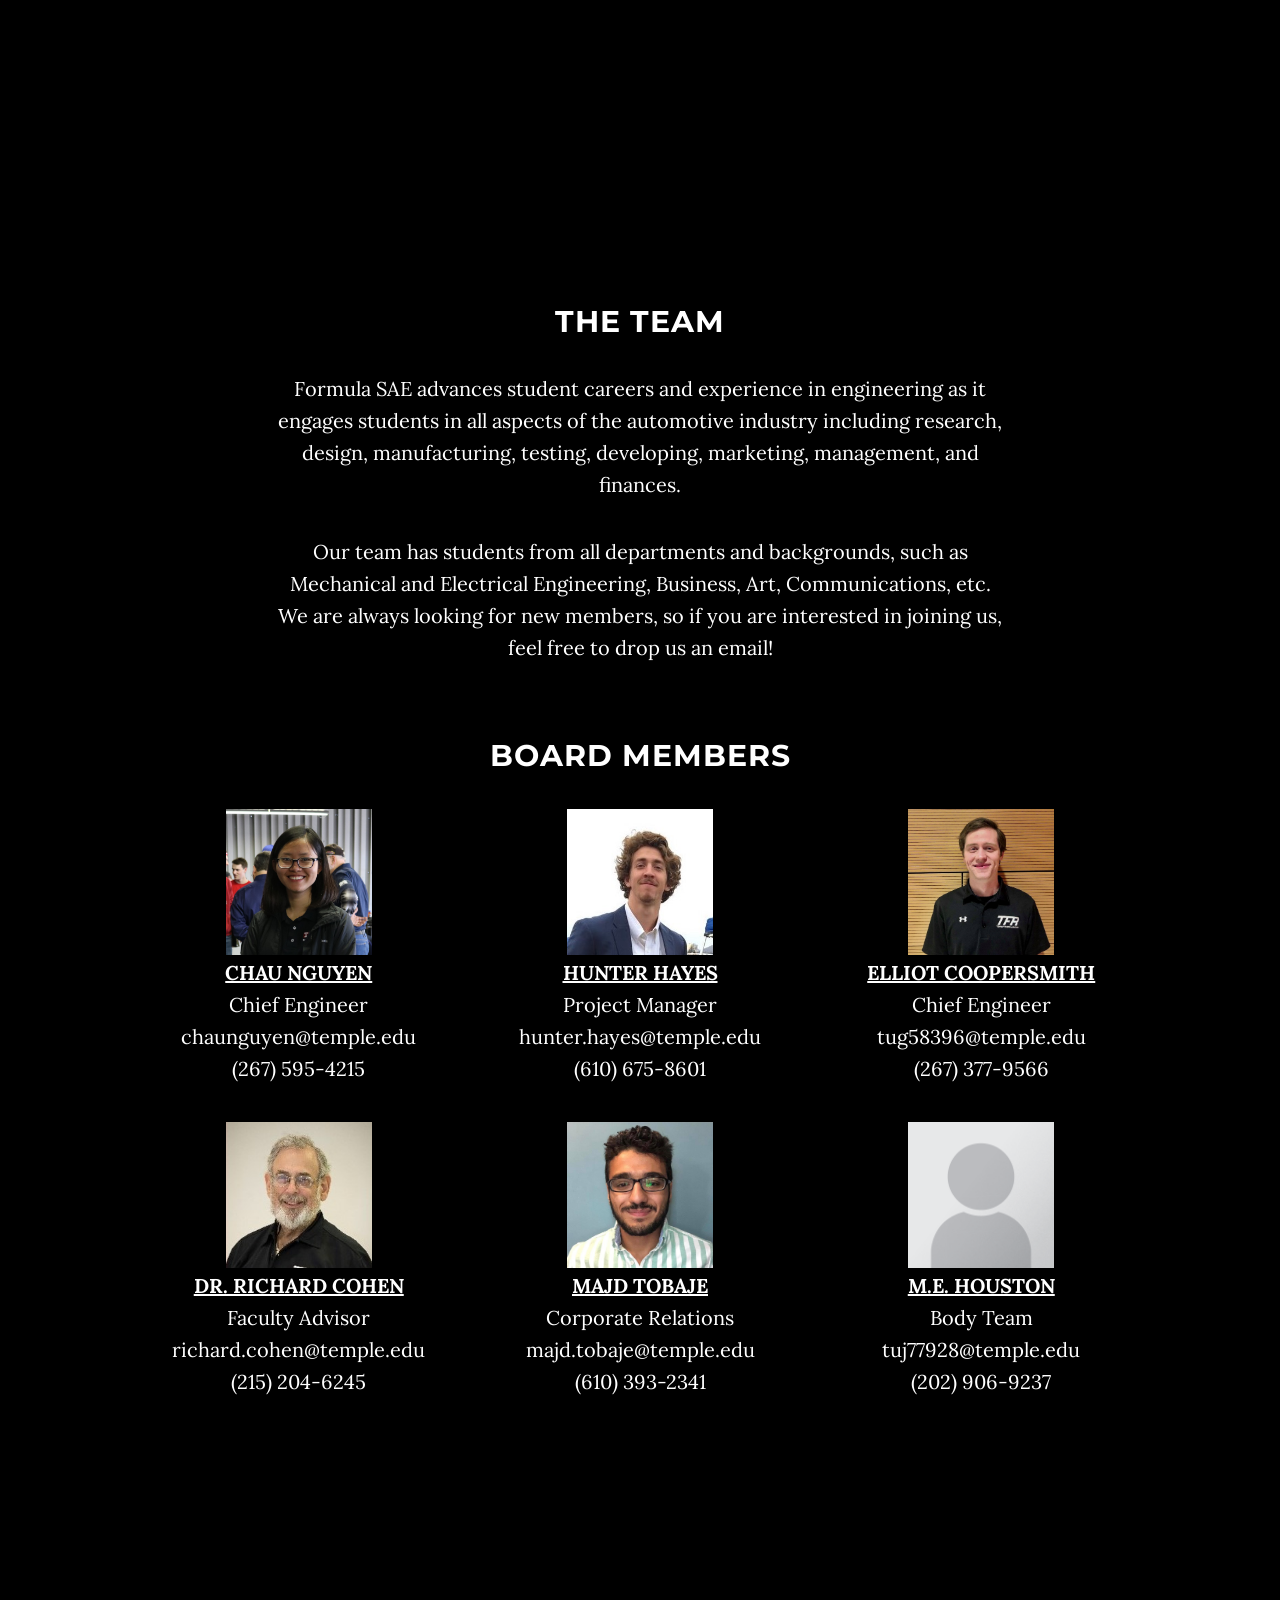
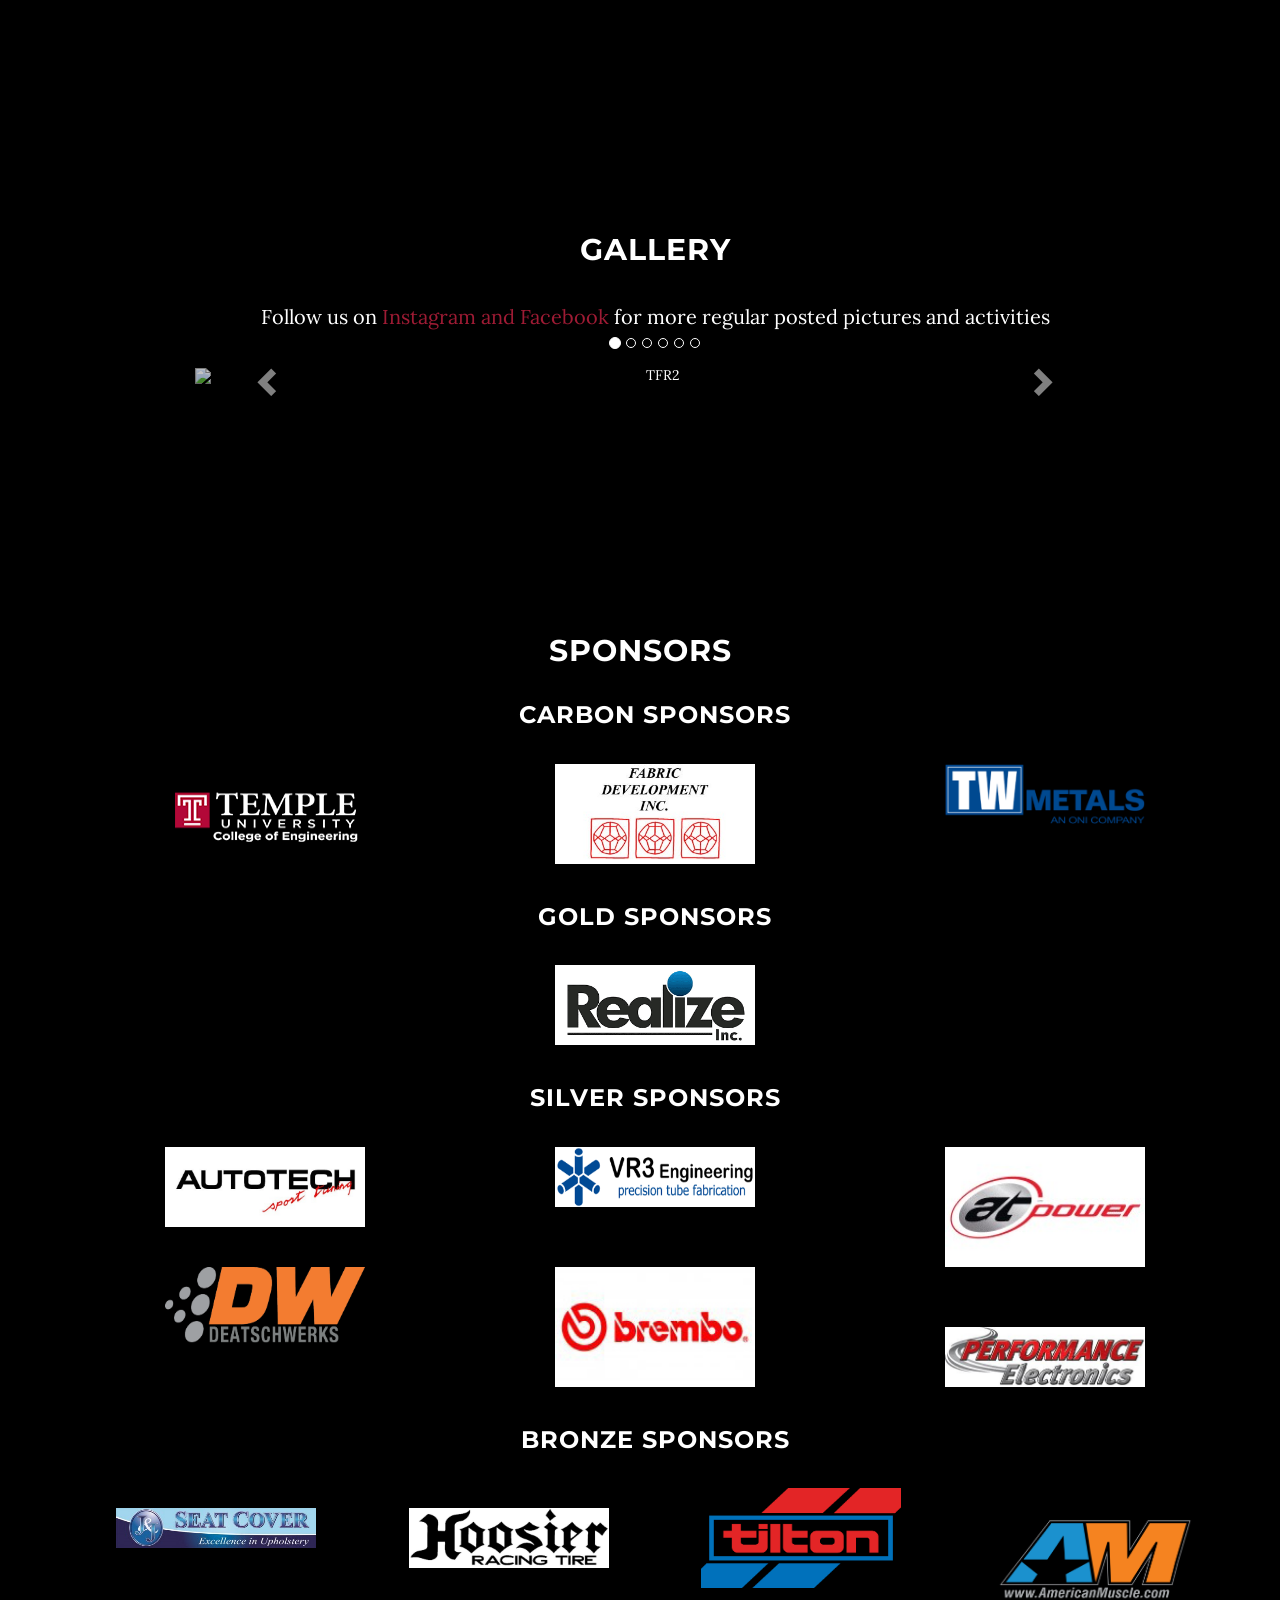
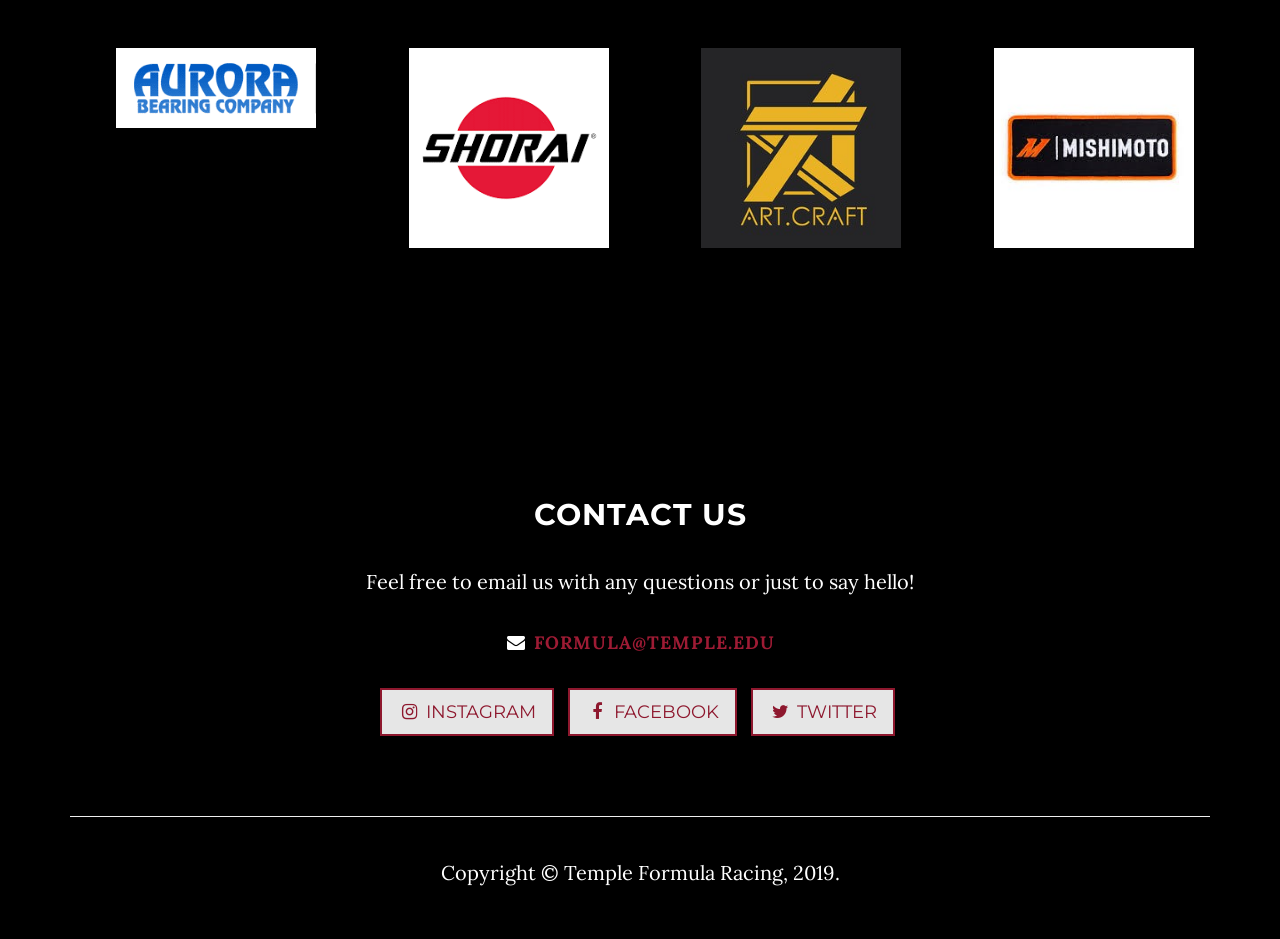
==== commit a1b457d2: "sponsor list update" ====
--- a/index.html
+++ b/index.html
@@ -134,8 +134,8 @@
             <div class="col-lg-4">
                 <div class="card">
                     <div class="card-body">
-                        <h3 class="card-title">New Event 1</h3>
-                        <h6 class="card-subtitle mb-2 text-muted">MM/DD/YYYY - HH:MM AM/PM</h6>
+                        <h3 class="card-title">DEMO Day</h3>
+                        <h6 class="card-subtitle mb-2 text-muted">- February 21st, 2020 -</h6>
                         <p class="card-text">Some quick example text to build on the card title and make up the bulk of the card's content.</p>
                         <button type="button" class="btn btn-default" data-toggle="modal" data-target="#event1">
                             <b>Read more >></b>
@@ -151,14 +151,14 @@
                             <button type="button" class="close" data-dismiss="modal" aria-label="Close">
                                 <span aria-hidden="true">&times;</span>
                             </button>
-                            <h3 class="modal-title" style="color: black">NEW EVENT 1</h3>
+                            <h3 class="modal-title" style="color: black">DEMO Day</h3>
                         </div>
                         <div class="modal-body">
-                            <p style="color: black">Example event with description</p>
-                        </div>
-                        <div class="modal-footer">
+                            <p style="color: black">Event date: February 21st, 2020</p>
+                        </div>
+                        <!--<div class="modal-footer">
                             <button type="button" class="btn btn-dark" data-dismiss="modal">Close</button>
-                        </div>
+                        </div>-->
                     </div>
                 </div>
             </div>
@@ -167,8 +167,8 @@
             <div class="col-lg-4">
                 <div class="card">
                     <div class="card-body">
-                        <h3 class="card-title">New Event 2</h3>
-                        <h6 class="card-subtitle mb-2 text-muted">MM/DD/YYYY - HH:MM AM/PM</h6>
+                        <h3 class="card-title">Cars & Coffee</h3>
+                        <h6 class="card-subtitle mb-2 text-muted">- Comming Soon -</h6>
                         <p class="card-text">Some quick example text to build on the card title and make up the bulk of the card's content.</p>
                         <button type="button" class="btn btn-default" data-toggle="modal" data-target="#event2">
                             <b>Read more >></b>
@@ -184,14 +184,14 @@
                             <button type="button" class="close" data-dismiss="modal" aria-label="Close">
                                 <span aria-hidden="true">&times;</span>
                             </button>
-                            <h3 class="modal-title" style="color: black">NEW EVENT 2</h3>
+                            <h3 class="modal-title" style="color: black">Cars & Coffee2</h3>
                         </div>
                         <div class="modal-body">
-                            <p style="color: black">Example event with description</p>
-                        </div>
-                        <div class="modal-footer">
+                            <p style="color: black">Event date: To be announced soon</p>
+                        </div>
+                        <!--<div class="modal-footer">
                             <button type="button" class="btn btn-dark" data-dismiss="modal">Close</button>
-                        </div>
+                        </div>-->
                     </div>
                 </div>
             </div>
@@ -200,8 +200,8 @@
             <div class="col-lg-4">
                 <div class="card">
                     <div class="card-body">
-                        <h3 class="card-title">New Event 3</h3>
-                        <h6 class="card-subtitle mb-2 text-muted">MM/DD/YYYY - HH:MM AM/PM</h6>
+                        <h3 class="card-title">2020 TFR Car Unveiling</h3>
+                        <h6 class="card-subtitle mb-2 text-muted">- Comming Soon -</h6>
                         <p class="card-text">Some quick example text to build on the card title and make up the bulk of the card's content.</p>
                         <button type="button" class="btn btn-default" data-toggle="modal" data-target="#event3">
                             <b>Read more >></b>
@@ -217,14 +217,14 @@
                             <button type="button" class="close" data-dismiss="modal" aria-label="Close">
                                 <span aria-hidden="true">&times;</span>
                             </button>
-                            <h3 class="modal-title" style="color: black">NEW EVENT 3</h3>
+                            <h3 class="modal-title" style="color: black">2020 TFR Car Unveiling</h3>
                         </div>
                         <div class="modal-body">
-                            <p style="color: black">Example event with description</p>
-                        </div>
-                        <div class="modal-footer">
+                            <p style="color: black">Event date: To be announced soon</p>
+                        </div>
+                        <!--<div class="modal-footer">
                             <button type="button" class="btn btn-dark" data-dismiss="modal">Close</button>
-                        </div>
+                        </div>-->
                     </div>
                 </div>
             </div>
@@ -846,47 +846,46 @@
             </div>
         </div>
         <div class="container">
-            <h3 style="text-align: left;">Carbon Sponsors</h3>
+            <h3 style="text-align: center;">Carbon Sponsors</h3>
             <div class="row">
-                <div class="col-lg-3">
+                <div class="col-lg-4">
                     <a href="https://engineering.temple.edu/" target="_blank"><img src="./img/sponsors/1.png" width="200" height="100" /></a>
                 </div>
-                <div class="col-lg-3">
+                <div class="col-lg-4">
                     <a href="https://www.fabricdevelopment.com/en" target="_blank"><img src="./img/sponsors/3.jpg" width="200" height="100" /></a>
                 </div>
-                <div class="col-lg-3">
+                <div class="col-lg-4">
                     <a href="https://www.twmetals.com/" target="_blank"><img src="./img/sponsors/4.png" width="200" height="60" /></a>
                 </div>
-                <div class="col-lg-3"></div>
             </div>
             <br />
-            <h3 style="text-align: left;">Gold Sponsors</h3>
+            <br /><h3 style="text-align: center;">Gold Sponsors</h3>
             <div class="row">
-                <div class="col-lg-3">
-                    <a href="https://realizeinc.com/" target="_blank"><img src="./img/sponsors/5.png" width="200" height="80" /></a>
-                </div>
+                <!--<div class="col-lg-3">-->
+                    <a href="https://realizeinc.com/" target="_blank" style="text-align: center;"><img src="./img/sponsors/5.png" width="200" height="80" /></a>
+                <!--</div>-->
             </div>
             <br /><br />
-            <h3 style="text-align: left">Silver Sponsors</h3>
+            <h3 style="text-align: center">Silver Sponsors</h3>
             <div class="row">
-                <div class="col-lg-3">
+                <div class="col-lg-4">
                     <a href="https://autotech.com/" target="_blank"><img src="./img/sponsors/6.jpg" width="200" height="80" /></a>
                     <br /><br /><br />
                     <a href="https://www.deatschwerks.com/" target="_blank"><img src="./img/sponsors/17.png" width="200" height="80" /></a>
                 </div>
-                <div class="col-lg-3">
+                <div class="col-lg-4">
                     <a href="https://vr3.ca/" target="_blank"><img src="./img/sponsors/7.png" width="200" height="60" /></a>
                     <br /><br /><br /><br />
                     <a href="https://www.brembo.com/en/" target="_blank"><img src="./img/sponsors/9.jpg" width="200" height="120" /></a>
                 </div>
-                <div class="col-lg-3">
+                <div class="col-lg-4">
                     <a href="https://www.atpower.com/" target="_blank"><img src="./img/sponsors/16.jpg" width="200" height="120" /></a>
                     <br /><br /><br /><br />
                     <a href="http://pe-ltd.com/" target="_blank"><img src="./img/sponsors/8.jpg" width="200" height="60" /></a>
                 </div>
             </div>
             <br /><br />
-            <h3 style="text-align: left;">Bronze Sponsors</h3>
+            <h3 style="text-align: center;">Bronze Sponsors</h3>
             <div class="row">
                 <div class="col-lg-3">
                     <br />
@@ -908,7 +907,8 @@
                     target="_blank"><img src="./img/sponsors/15.jpg" width="200" height="200" /></a>
                 </div>
                 <div class="col-lg-3">
-                    <a href="https://www.mishimoto.com" target="_blank"><img src="./img/sponsors/13.jpg" width="200" height="200" /></a>
+                    <a href="https://www.americanmuscle.com/scholarships.html" target="_blank"><img src="./img/sponsors/19.png" width="200" height="140" /></a>
+                    <br /><br /><a href="https://www.mishimoto.com" target="_blank"><img src="./img/sponsors/13.jpg" width="200" height="200" /></a>
                 </div>
             </div>
         </div>
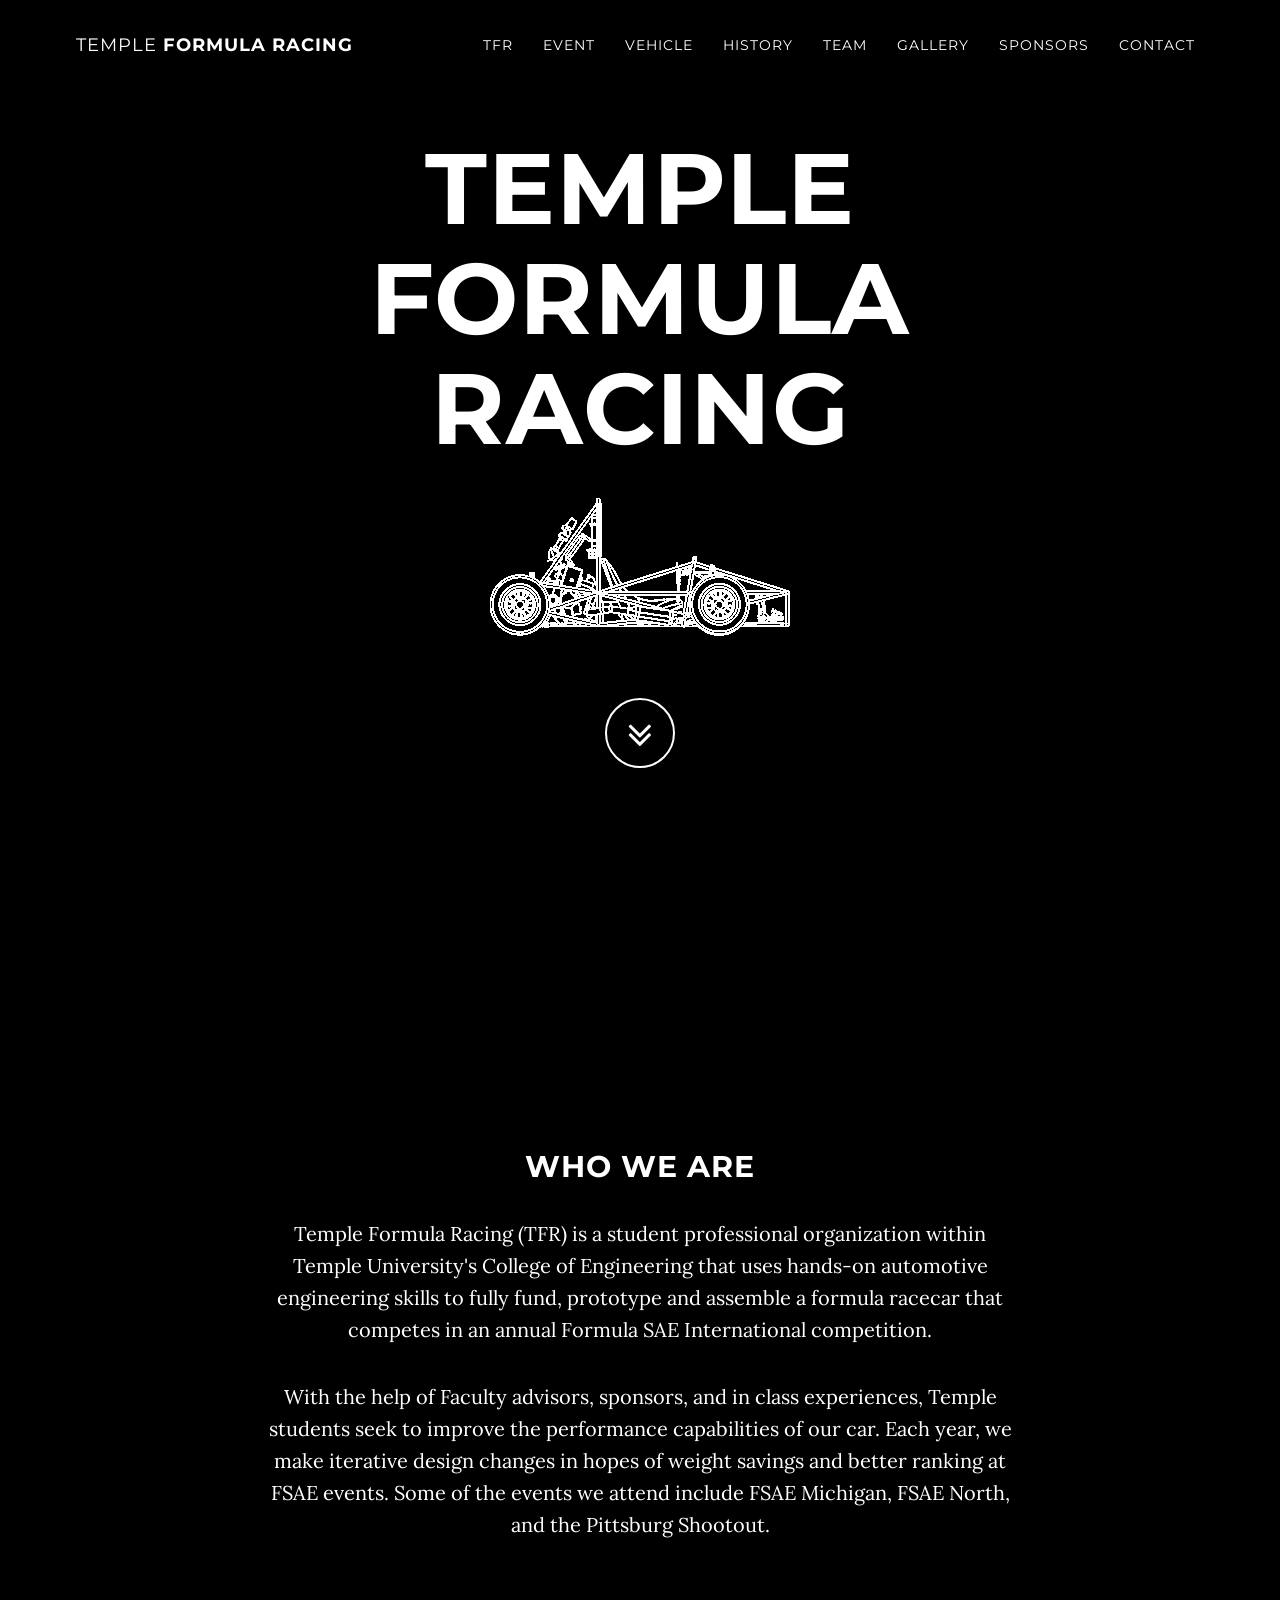
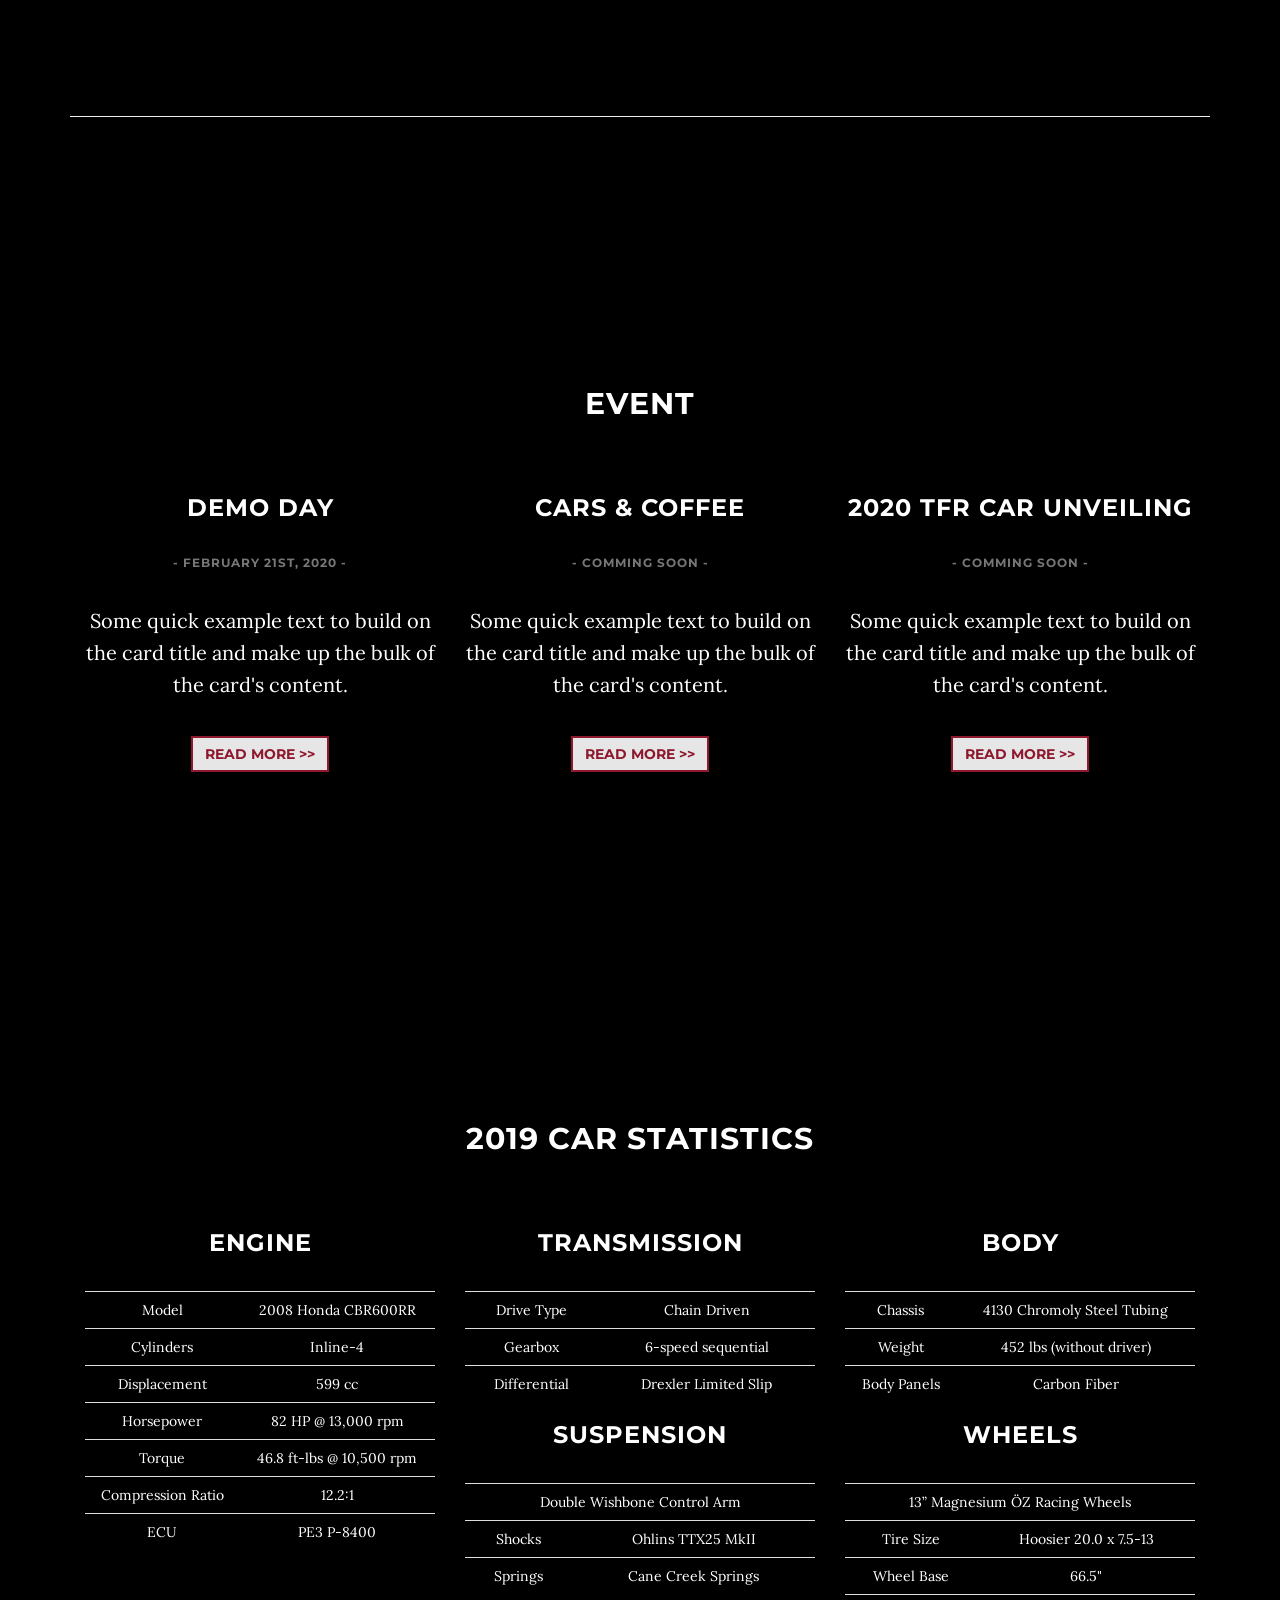
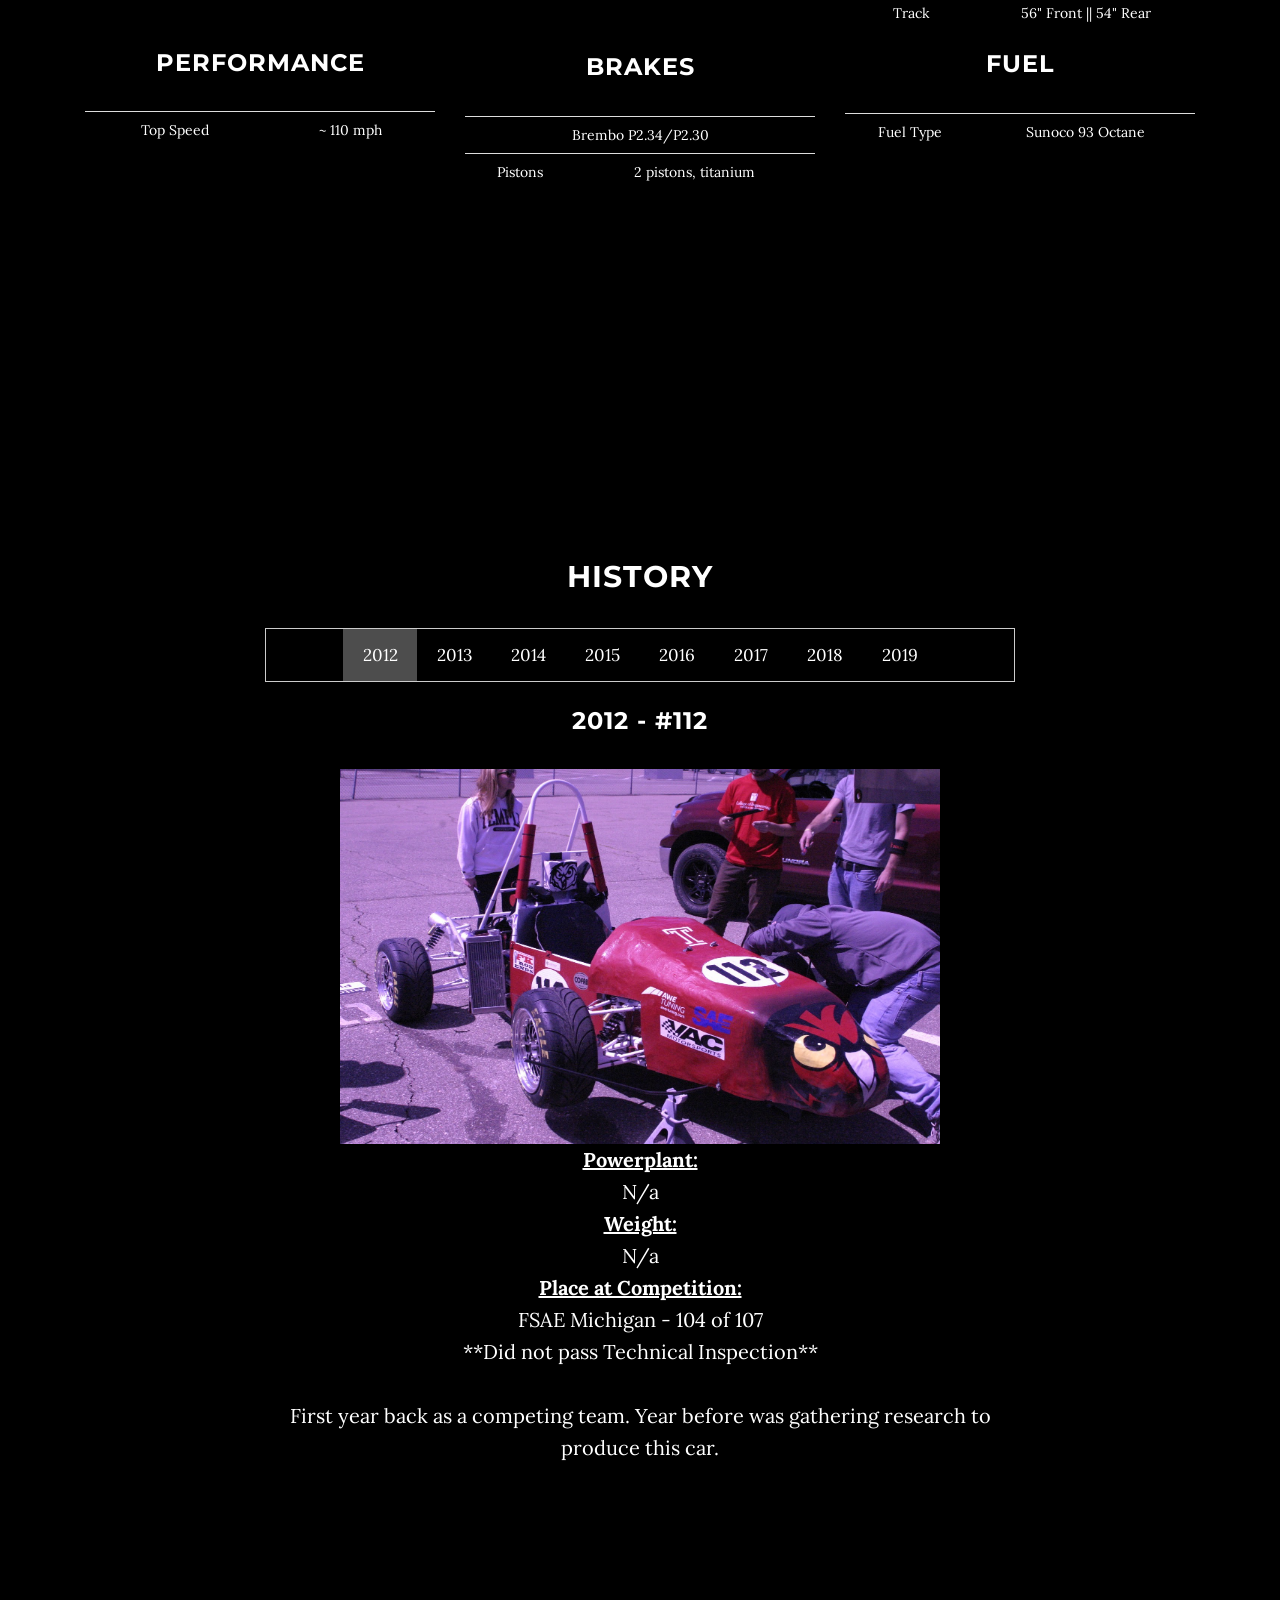
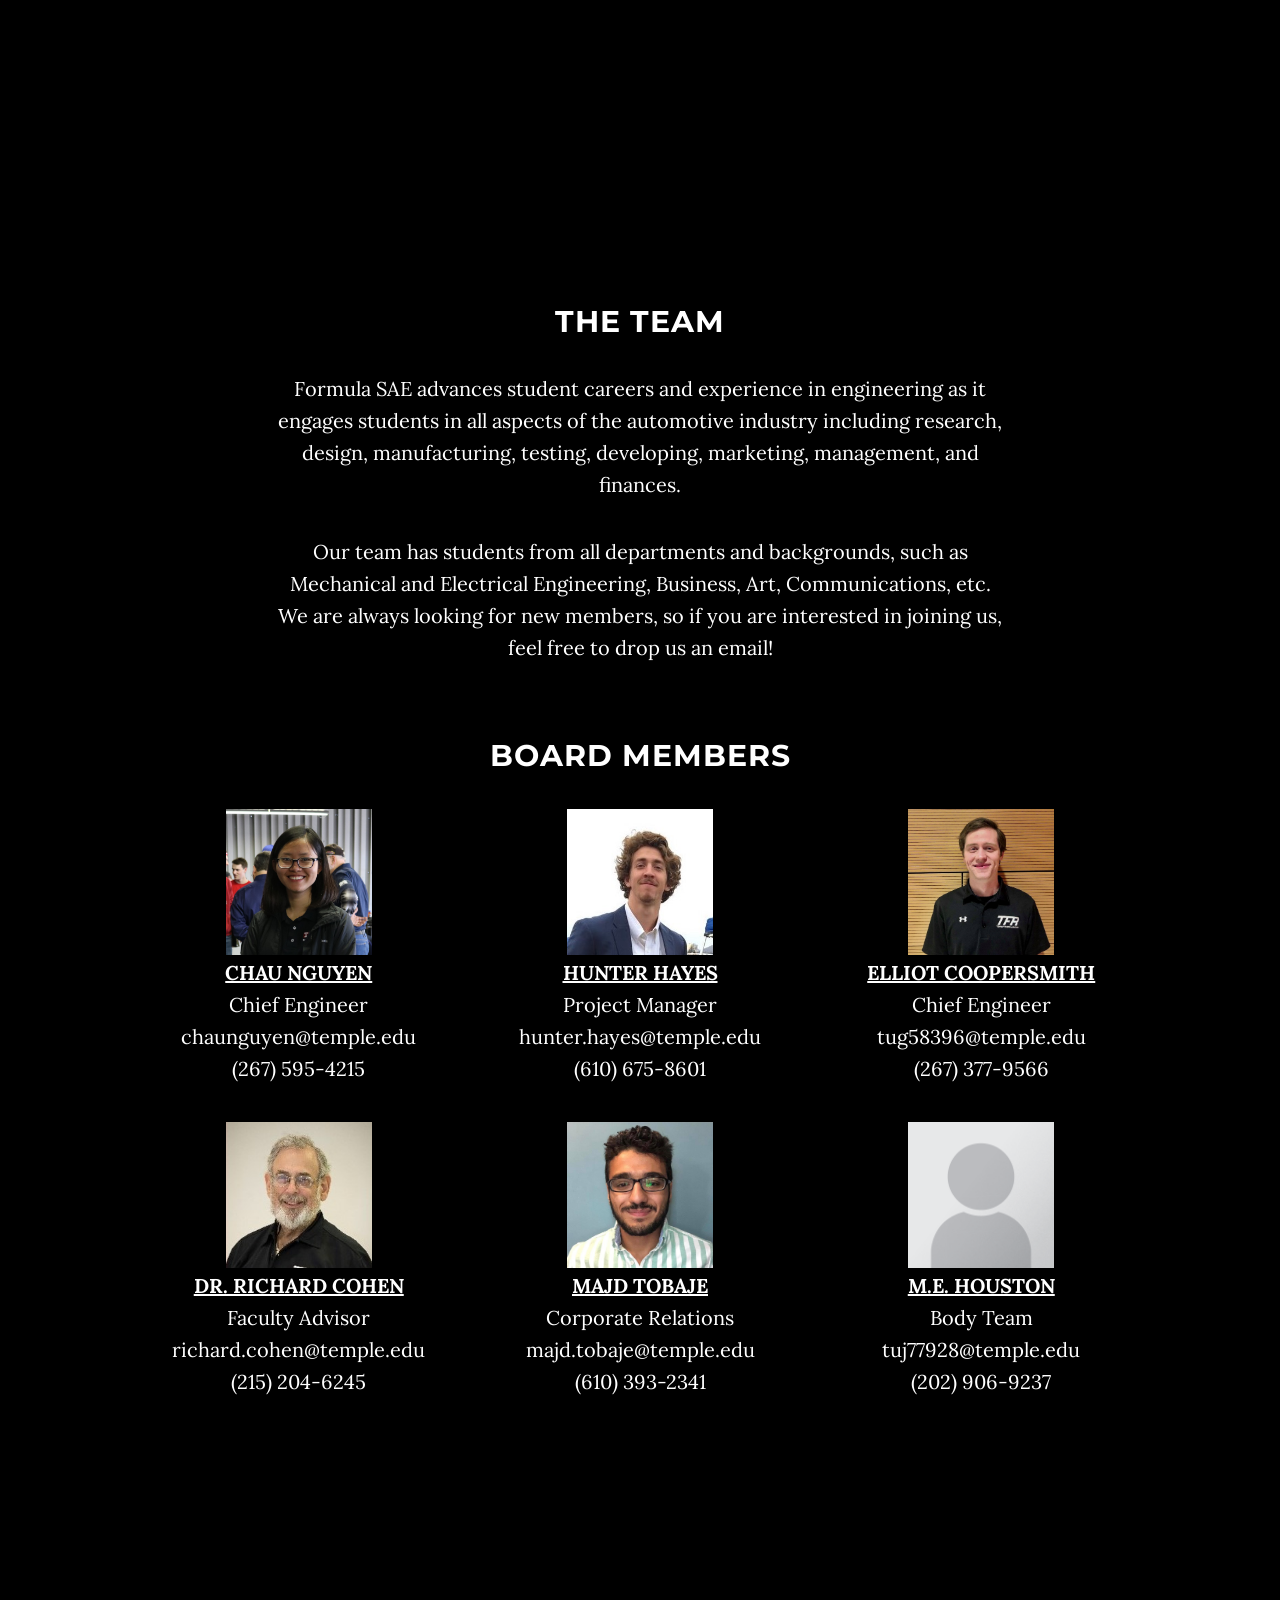
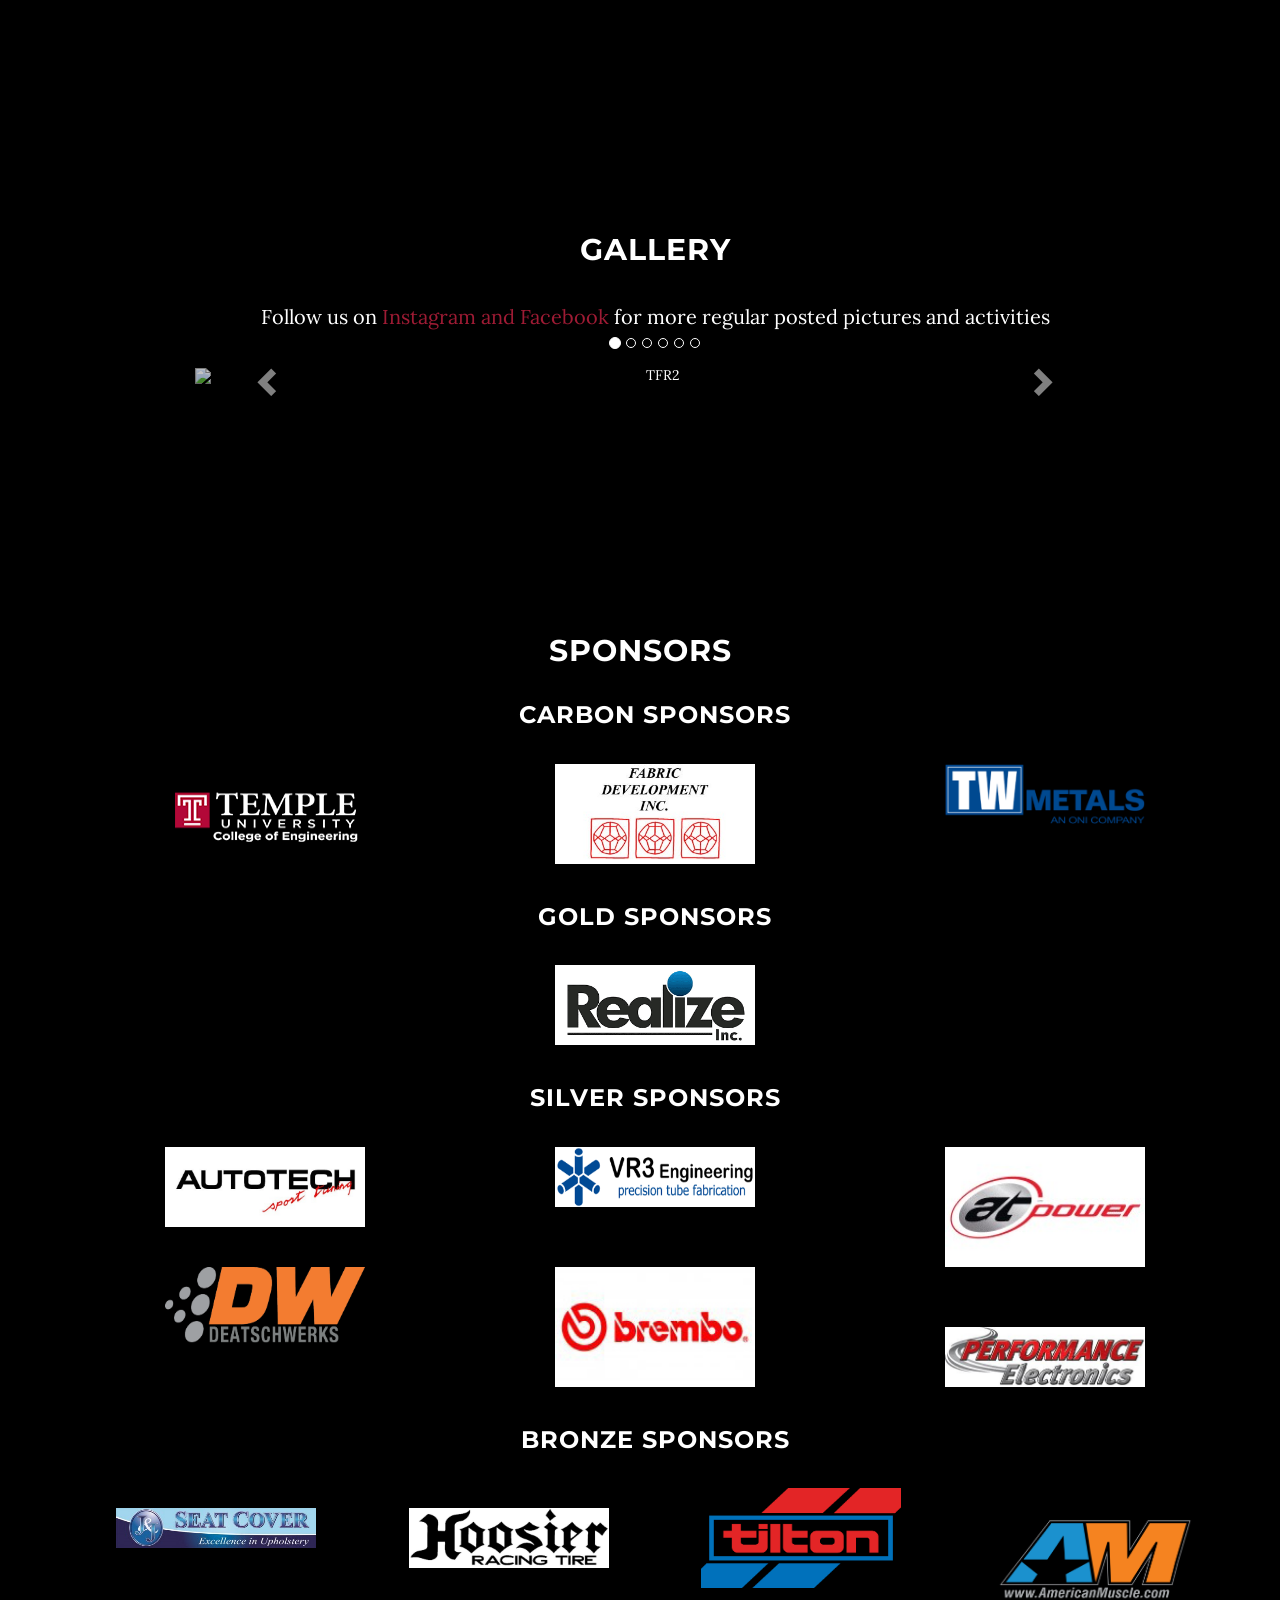
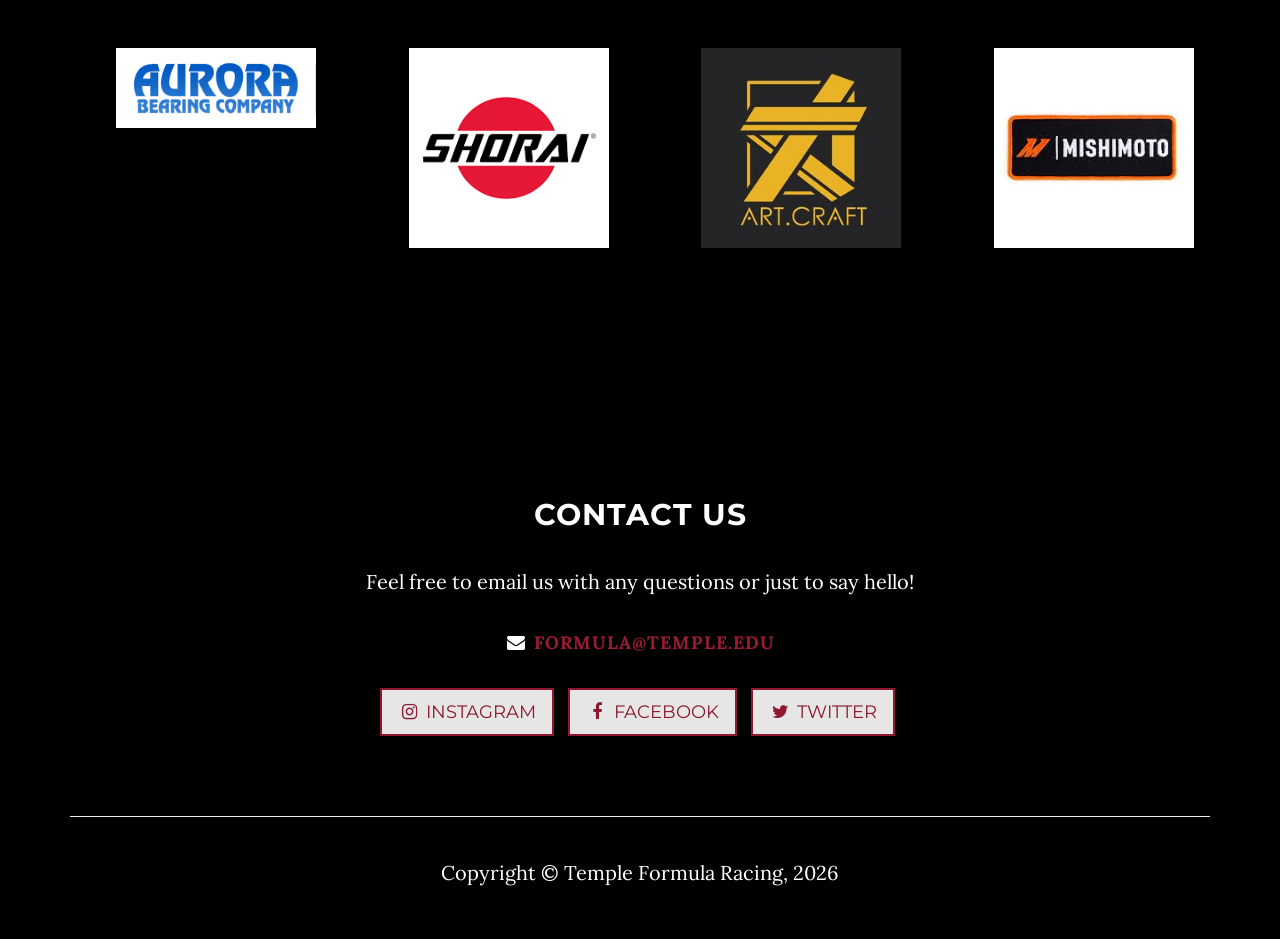
==== commit 67e246af: "Dynamically changes copyright year in the footer" ====
--- a/index.html
+++ b/index.html
@@ -943,7 +943,9 @@
     <footer>
         <div class="container text-center">
             <hr /><br />
-            <p>Copyright &copy; Temple Formula Racing, 2019.</p>
+            <p>Copyright &copy; Temple Formula Racing, 
+                <script type="text/javascript">document.write(new Date().getFullYear());</script>
+            </p>
         </div>
     </footer>
 
